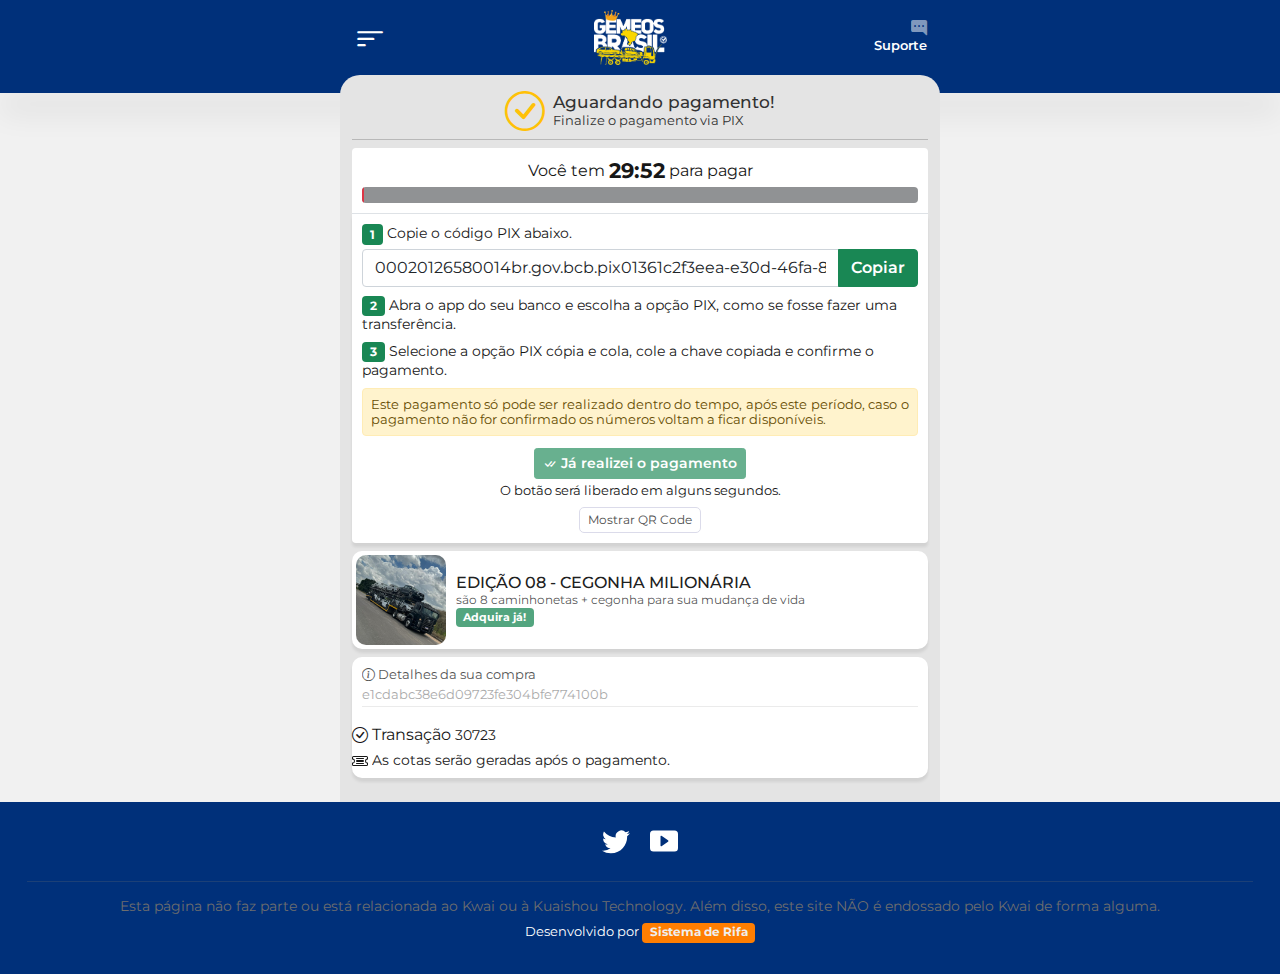
==== compra/index.html @ d32c0c63 "SORTEIO PRO" ====
<html translate="no" lang="pt-br"><head><meta http-equiv="Content-Type" content="text/html; charset=UTF-8">
   
   <meta http-equiv="X-UA-Compatible" content="IE=edge">
   <meta name="viewport" content="width=device-width,initial-scale=1,minimum-scale=1,maximum-scale=1,user-scalable=no">
   <title>Checkout - Gemeos Brasil</title>
<meta name="description" content="">
<meta property="og:title" content="Checkout - Gemeos Brasil">
<meta property="og:description" content="">
<meta property="og:image" content="">
<meta property="og:image:type" content="image/jpeg">
<meta property="og:image:width" content="">
<meta property="og:image:height" content="">
      <link rel="shortcut icon" href="/js/favicon.png">
   <link rel="apple-touch-icon" sizes="180x180" href="/js/favicon.png"> 
   <link rel="icon" type="image/png" sizes="32x32" href="/js/favicon.png">
   <link rel="icon" type="image/png" sizes="16x16" href="/js/favicon.png">
      <meta name="theme-color" content="#000000">
   <link rel="stylesheet" href="./index_files/style.css">
   <script src="./index_files/3499444870201566" async=""></script><script async="" src="./index_files/fbevents.js"></script><script src="./index_files/jquery.min.js"></script>   
   <script> var _base_url_ = '#'; </script>
      <script>
      !function (f, b, e, v, n, t, s) {
         if (f.fbq) return; n = f.fbq = function () {
               n.callMethod ?
               n.callMethod.apply(n, arguments) : n.queue.push(arguments)
         };
         if (!f._fbq) f._fbq = n; n.push = n; n.loaded = !0; n.version = '2.0';
         n.queue = []; t = b.createElement(e); t.async = !0;
         t.src = v; s = b.getElementsByTagName(e)[0];
         s.parentNode.insertBefore(t, s)
      }(window, document, 'script',
         'https://connect.facebook.net/en_US/fbevents.js');
      fbq('init', '3499444870201566');
      fbq('track', 'PageView');
   </script>
   <noscript><img height="1" width="1" style="display:none" src="https://www.facebook.com/tr?id=3499444870201566&ev=PageView&noscript=1" /></noscript>
         </head>
<body>
<div id="__next">
   <header class="header-app-header">
      <div class="header-app-header-container">
         <div class="container container-600 font-mdd">
            <div style="text-align-last: justify; padding: 10 0 10 0;">
                <button type="button" aria-label="Menu" class="btn btn-link text-white font-lgg ps-0" data-bs-toggle="modal" data-bs-target="#mobileMenu" style="margin-top:5px">
                    <i class="bi bi-filter-left"></i>
                </button>
                <a class="flex-grow-1 text-center" href="#">
                                     <img src="./index_files/logo.png" class="header-app-brand"></a>
                                  
                                <a class="btn btn-link text-white pe-0 text-right text-decoration-none" href="#">
                                    <div class="suporte d-flex justify-content-end opacity-50"><i class="bi bi-chat-right-dots-fill"></i></div>
                    <div class="suporte text-yellow font-xss">Suporte</div>
                </a>
            </div>
               </div>
            </div></header>
            <div class="black-bar fuse"></div>
            <menu id="mobileMenu" class="modal fade modal-fluid" tabindex="-1" aria-labelledby="mobileMenuLabel" aria-hidden="true">
               <div class="modal-dialog modal-fullscreen">
                  <div class="modal-content bg-cor-primaria">
                     <header class="app-header app-header-mobile--show">
                        <div class="container container-600 h-100 d-flex align-items-center justify-content-between">

                                                    <a href="#">
                              <img src="./index_files/logo.png" class="app-brand img-fluid">
                           </a>
                        
                        <div class="app-header-mobile"><button type="button" class="btn btn-link text-white menu-mobile--button pe-0 font-lgg" data-bs-dismiss="modal" aria-label="Fechar"><i class="bi bi-x-circle"></i></button></div>
                     </div>
                  </header>
                  <div class="modal-body">
                     <div class="container container-600">
                                                   <div class="card-usuario mb-2">
                              <picture>
                                 <img src="./index_files/avatar.png" class="img-fluid img-perfil">
                              </picture>
                              <div class="card-usuario--informacoes">
                               
                            <div class="email font-xss saldo-value"></div>
                         </div>
                         <div class="card-usuario--sair">
                            <a href="#"> 
                              
                           </a>
                        </div>
                     </div>
                  
                  <nav class="nav-vertical nav-submenu font-xs mb-2">
                     <ul>

                        <li>
                           <a class="text-white" alt="Página Principal" href="#"><i class="icone bi bi-house"></i><span>Início</span></a>
                        </li>

                        <li>
                           <a class="text-white" alt="Campanhas" href="#"><i class="icone bi bi-megaphone"></i><span>Campanhas</span></a>
                        </li>

                        <li>
                           <a class="text-white" alt="Meus Números" href="#"><i class="icone bi bi-card-list"></i><span>Meus números</span>
                           </a>
                        </li>
                           
                          <li>
                             <a alt="Atualizar cadastro" class="text-white" href="#"><i class="icone bi bi-person-circle"></i><span>Cadastro</span>
                             </a>
                          </li>

                          <li>
                           <a alt="Minhas compras" class="text-white" href="#"><i class="icone bi bi-cart-check"></i><span>Minhas compras</span>
                           </a>
                        </li>
                                              
                  <li>
                     <a alt="Ganhadores" class="text-white" href="#"><i class="icone bi bi-trophy"></i><span>Ganhadores</span>
                     </a>
                  </li>
                  
                                       <li>
                        <a alt="Termos de Uso" class="text-white" href="#"><i class="icone bi bi-blockquote-right"></i><span>Termos de uso</span>
                        </a>
                     </li>
                                    
                                    <li class="col-contato-display">
                     <a alt="Entre em contato conosco" class="text-white" href="#"><i class="icone bi bi-envelope"></i><span>Entrar em contato</span>
                     </a>
                  </li>
                  
                  

               </ul>
            </nav>
                              <a href="#">
                     
                  </a>

                           </div>

         </div>
      </div>
         </div>
</menu></div>

<div class="modal fade" id="modal-contas-bancarias">
   <div class="modal-dialog modal-dialog-centered">
      <div class="modal-content">
         <div class="modal-header">
            <h5 class="modal-title">Contas bancárias</h5>
            <button type="button" class="btn-close" data-bs-dismiss="modal"></button>
         </div>
         <div class="modal-body pb-1">
            <p>Faça sua transferência e anexe o comprovante.</p>
            <div id="contas-group-collapse"></div>
         </div>
      </div>
   </div>
</div>
<div class="app-main container">
   <div class="compra-status">
               <div class="app-alerta-msg mb-2">
            <i class="app-alerta-msg--icone bi bi-check-circle text-warning"></i>
            <div class="app-alerta-msg--txt">
               <h3 class="app-alerta-msg--titulo">Aguardando pagamento!</h3>
               <p>Finalize o pagamento via PIX</p>
            </div>
         </div>
      
      
      
      <hr class="my-2">
   </div>
         <div class="compra-pagamento">
         <div class="pagamentoQrCode text-center">
            <div class="pagamento-rapido">
               <div class="app-card card rounded-top rounded-0 shadow-none border-bottom">
                  <div class="card-body">
                     <div class="pagamento-rapido--progress">
                      <div class="d-flex justify-content-center align-items-center mb-1 font-md">
                       <div><small>Você tem</small></div>
                       <div class="mx-1"><b class="font-md" id="tempo-restante">29:52</b></div>
                       <div><small>para pagar</small></div>
                    </div>
                    <div class="progress bg-dark bg-opacity-50">
                       <div class="progress-bar bg-danger" role="progressbar" aria-valuenow="0.4444444444444444" aria-valuemin="0" aria-valuemax="100" id="barra-progresso" style="width: 0.444444%;"></div>
                    </div>
                 </div>                  

              </div>
           </div>
        </div>
        <div class="app-card card rounded-bottom rounded-0 rounded-bottom b-1 border-dark mb-2">
         <div class="card-body">
            <div class="row justify-content-center mb-2">
               <div class="col-12 text-start">
                  <div class="mb-1"><span class="badge bg-success badge-xs">1</span><span class="font-xs"> Copie o código PIX abaixo.</span></div>
                  <div class="input-group mb-2">
                     <input id="pixCopiaCola" type="text" class="form-control" value="00020126580014br.gov.bcb.pix01361c2f3eea-e30d-46fa-89c5-c34941221327520400005303986540550.005802BR5916DL202409041612376009Sao Paulo62240520mpqrinter87223654434630438C1">
                     <div class="input-group-append">
                        <button onclick="copyPix()" class="app-btn btn btn-success rounded-0 rounded-end">Copiar</button>
                     </div>
                  </div>
                  <div class="mb-2"><span class="badge bg-success">2</span> <span class="font-xs">Abra o app do seu banco e escolha a opção PIX, como se fosse fazer uma transferência.</span></div>
                  <p><span class="badge bg-success">3</span> <span class="font-xs">Selecione a opção PIX cópia e cola, cole a chave copiada e confirme o pagamento.</span></p>
               </div>
               <div class="col-12 my-2">
                  <p class="alert alert-warning p-2 font-xss" style="text-align: justify;">Este pagamento só pode ser realizado dentro do tempo, após este período, caso o pagamento não for confirmado os números voltam a ficar disponíveis.</p>
               </div>
                                                <div class="col-12">
                     <button id="check_payment" class="app-btn btn btn-success btn-sm mt-1"><i class="bi bi-check-all"></i> Já realizei o pagamento</button>
                     <p id="timeLeft" class="font-xss mt-1"></p>
                  </div>
                           </div>

            <div style="background-image: url(&#39;../assets/img/bg-btn-qr.png&#39;); text-align: center;"><input id="btmqr" class="btn-qr" type="button" value="Mostrar QR Code" onclick="mostraqr()"></div>
            <div id="exibeqr" class="hidden" style="display: none;">
               <div class="input-group-append">
                  <table style="width:100%">
                        <tbody>
                           <tr>
                              <td style="width:50%; vertical-align: middle;"><b>QR Code</b>
                                 <spam class="font-xs m-0"><br>Acesse ao app do seu banco e escolha a opção <b>Pagar com QR Code</b>, scaneie o código ao lado e confirme o pagamento.</spam>
                              </td>
                              <td>
                                                                     <div id="img-qrcode" class="d-inline-block bg-white rounded">
                                    <img src="[data-uri]" class="img-fluid">
                                 </div>
                                                               </td>
                           </tr>
                        </tbody>
                  </table>
               </div>
            </div>
            <!--
            <style>
               .help:hover {
                  background: var(--incrivel-primariaDarken);
               }
            </style>
            <div style="text-align-last: justify;">
               <a class="btn-qr mt-3 help" href="javascript:window.location.href=window.location.href">Já realizei o pagamento</a>
               <a class="btn-qr mt-3 help" href="/contato">Estou com problemas</a>
            </div>
            -->
         </div>
      </div>
      <!--
      <div class="alert alert-info p-2 font-xss mb-2"><i class="bi bi-info-circle"></i> Após o pagamento aguarde até 5 minutos para a confirmação, caso já tenha efetuado o pagamento, clique no botão <b>Já fiz o pagamento</b>.</div>
      -->
   </div>
</div>
<div class="detalhes-compra">
   <div class="compra-campanha mb-2">                 
    
      <div class="SorteioTpl_sorteioTpl__2s2Wu   pointer">
         <div class="SorteioTpl_imagemContainer__2-pl4 col-auto ">
            <div style="display: block; overflow: hidden; position: absolute; inset: 0px; box-sizing: border-box; margin: 0px;">
               <img alt="Pop 110i 2022 0km" src="./index_files/cegonha caminhonetas.jpg" decoding="async" data-nimg="fill" class="SorteioTpl_imagem__2GXxI" style="position: absolute; inset: 0px; box-sizing: border-box; padding: 0px; border: none; margin: auto; display: block; width: 0px; height: 0px; min-width: 100%; max-width: 100%; min-height: 100%; max-height: 100%;">
               <noscript></noscript>
            </div>
         </div>

         <div class="SorteioTpl_info__t1BZr">
            <h1 class="SorteioTpl_title__3RLtu"><a href="#">EDIÇÃO 08 - CEGONHA MILIONÁRIA </a></h1>
            <p class="SorteioTpl_descricao__1b7iL" style="margin-bottom: 1px;">são 8 caminhonetas + cegonha para sua mudança de vida</p>
                           <span class="badge bg-success blink bg-opacity-75 font-xsss">Adquira já!</span>
                                                            
         </div>
      </div>

   </div>
   
      
   <div class="detalhes app-card card mb-2">
      <div class="card-body font-xs">
         <div class="font-xs opacity-75 mb-2 border-bottom-rgba">
            <i class="bi bi-info-circle"></i> Detalhes da sua compra&nbsp;
            <div class="pt-1 opacity-50 mb-1">e1cdabc38e6d09723fe304bfe774100b</div>
         </div>
       </div>
       <div class="item d-flex align-items-baseline mb-1 pb-1">
         <div class="title  me-1">
         <i class="bi bi-check-circle"></i> Transação
         </div>
         <div class="result font-xs">30723</div>
      </div>
      <div class="item d-flex align-items-baseline mb-1 pb-1">
         <div class="title  me-1">
         <svg xmlns="http://www.w3.org/2000/svg" width="16" height="16" fill="currentColor" class="bi bi-ticket-detailed" viewBox="0 0 16 16">
  <path d="M4 5.5a.5.5 0 0 1 .5-.5h7a.5.5 0 0 1 0 1h-7a.5.5 0 0 1-.5-.5m0 5a.5.5 0 0 1 .5-.5h7a.5.5 0 0 1 0 1h-7a.5.5 0 0 1-.5-.5M5 7a1 1 0 0 0 0 2h6a1 1 0 1 0 0-2z"></path>
  <path d="M0 4.5A1.5 1.5 0 0 1 1.5 3h13A1.5 1.5 0 0 1 16 4.5V6a.5.5 0 0 1-.5.5 1.5 1.5 0 0 0 0 3 .5.5 0 0 1 .5.5v1.5a1.5 1.5 0 0 1-1.5 1.5h-13A1.5 1.5 0 0 1 0 11.5V10a.5.5 0 0 1 .5-.5 1.5 1.5 0 1 0 0-3A.5.5 0 0 1 0 6zM1.5 4a.5.5 0 0 0-.5.5v1.05a2.5 2.5 0 0 1 0 4.9v1.05a.5.5 0 0 0 .5.5h13a.5.5 0 0 0 .5-.5v-1.05a2.5 2.5 0 0 1 0-4.9V4.5a.5.5 0 0 0-.5-.5z"></path>
</svg>
      </div>
      <div class="item d-flex align-items-baseline mb-1 pb-1 border-bottom-rgba">
      </div>
      <div class="item d-flex align-items-baseline">
                     <!--<div class="title  me-1">Cota(s):</div>-->
            <div class="result font-xs" data-nosnippet="true" style="overflow:hidden;">
            As cotas serão geradas após o pagamento. 
      </div>
   </div>
</div>
</div>
<!--
<div class="problems"><a class="font-xs text-muted" href="/contato">Problemas com sua compra? clique aqui.</a></div>
-->
</div>
</div>

<script>
  function copyPix() {
    var copyText = document.getElementById("pixCopiaCola");

    copyText.select();
    copyText.setSelectionRange(0, 99999); 

    document.execCommand("copy");
    navigator.clipboard.writeText(copyText.value);

    alert("Chave pix 'Copia e Cola' copiada com sucesso!");
 }   

 function mostraqr() {
if (document.getElementById('exibeqr').style.display == 'block'){
document.getElementById('exibeqr').style.display = 'none';
document.getElementById('btmqr').value="Mostrar QR Code";
}
else { document.getElementById('exibeqr').style.display = "block";
document.getElementById('btmqr').value="Ocultar QR Code";
}
}

 $(document).ready(function() {
  var tempoInicial = parseInt('30'); 
  var token = 'e1cdabc38e6d09723fe304bfe774100b';
  var progressoMaximo = 100;
  var tempoRestante;

  if (localStorage.getItem(token)) {
    tempoRestante = parseInt(localStorage.getItem(token));
 } else {
    tempoRestante = tempoInicial * 60;
    localStorage.setItem(token, tempoRestante);
 }

 var intervalo = setInterval(function() {
    var minutos = Math.floor(tempoRestante / 60);
    var segundos = tempoRestante % 60;
    var tempoFormatado = minutos.toString().padStart(2, '0') + ':' + segundos.toString().padStart(2, '0');    
    $('#tempo-restante').text(tempoFormatado);
    var progresso = ((tempoInicial * 60 - tempoRestante) / (tempoInicial * 60)) * progressoMaximo;
    $('#barra-progresso').css('width', progresso + '%').attr('aria-valuenow', progresso);
    tempoRestante--;
    localStorage.setItem(token, tempoRestante);
    if (tempoRestante < 0) {
      clearInterval(intervalo);
      localStorage.removeItem(token);
   }
}, 1000);

 setInterval(function() {
  var check = {
   order_token: 'e1cdabc38e6d09723fe304bfe774100b',         
};
$.ajax({
   type: 'POST',
   url:_base_url_+"class/Main.php?action=check_order",
   data: check,

   success:function(resp){
      var returnedData = JSON.parse(resp);
      if(returnedData.status == '2'){
         location.reload();
      } else if(returnedData.status == '3'){         
         location.reload();
      }
   },
});
}, 3000);
  
     
});

window.addEventListener("load", function() {
  document.getElementById("check_payment").disabled=true;
  document.getElementById('timeLeft').innerHTML = 'O botão será liberado em alguns segundos.';
  setTimeout(function() {
         document.getElementById('timeLeft').innerHTML = '';
        $("#check_payment").removeAttr("disabled");
   }, 1 * 5 * 1000);
})

$("#check_payment").click(function() {
   $(this).attr("disabled", "disabled");
   var check = {
      order_token: 'e1cdabc38e6d09723fe304bfe774100b',         
   };
   $.ajax({
      type: 'POST',
      url:_base_url_+"class/Main.php?action=check_payment_status",
      data: check,
      success:function(resp){
         var returnedData = JSON.parse(resp);
         if(returnedData.status == '2'){
            location.reload();
         } else if(returnedData.status == '3'){         
            location.reload();
         }
      },
   });
   document.getElementById('timeLeft').innerHTML = 'O botão será liberado novamente em 60 segundos.';
    setTimeout(function() {
      document.getElementById('timeLeft').innerHTML = '';
        $("#check_payment").removeAttr("disabled");
    }, 1 * 5 * 1000);
});

      $('.corrigir_quantity').click(function(){
			var id = $(this).attr('data-id');
			var qtd = $(this).attr('quantity');
			correct_quantity(id, qtd)	
		})

      function correct_quantity($id, $qtd){
		
		$.ajax({
			url:_base_url_+"class/Main.php?action=correct_quantity",
			method:"POST",
			data:{id: $id, qtd: $qtd},
			dataType:"json",
			error:err=>{
				console.log(err)
				alert("[AO15] - An error occured.");
				
			},
			success:function(resp){
				if(typeof resp== 'object' && resp.status == 'success'){
					location.reload();
				}else{
					alert("[AO16] - An error occured.");
					
				}
			}
		})
	}

</script>
   <style>
 .container-fluid.rodape {background: var(--incrivel-primaria);text-align: center;color: #6e6e6e;}.container-fluid.rodape .col-md-12.col-12.font-xs a{color:#eee;font-weight: bold;}.app-title-footer {font-weight: 100;font-size: 18px;}li.spacing-icon {padding: 10px;}.spacing-icon a{color:var(--incrivel-primariaLink)}ul.social a.whatsapp1:hover {color: #00e676;}ul.social a.instagram1:hover {color: #bc3090;}ul.social a.facebook1:hover {color: #3c5a99;}ul.social a.twitter1:hover {color: #00acee;}ul.social a.youtube1:hover {color: #e22c29;}.text-center.links-rodape a {color: #eee;}
</style>
<div class="container-fluid rodape">
 <div class="row justify-content-center align-items-center" style="padding:15px">
  <div class="col-md-12 col-12">
   <ul class="list-unstyled d-flex flex-wrap justify-content-center social" style="margin-bottom:0px;">
    
<li class="spacing-icon">
  <a class="twitter1" target="_blank" href="https://twitter.com/" title="Twitter">
   <svg xmlns="http://www.w3.org/2000/svg" width="28" height="28" fill="currentColor" class="bi bi-twitter" viewBox="0 0 16 16">
    <path d="M5.026 15c6.038 0 9.341-5.003 9.341-9.334 0-.14 0-.282-.006-.422A6.685 6.685 0 0 0 16 3.542a6.658 6.658 0 0 1-1.889.518 3.301 3.301 0 0 0 1.447-1.817 6.533 6.533 0 0 1-2.087.793A3.286 3.286 0 0 0 7.875 6.03a9.325 9.325 0 0 1-6.767-3.429 3.289 3.289 0 0 0 1.018 4.382A3.323 3.323 0 0 1 .64 6.575v.045a3.288 3.288 0 0 0 2.632 3.218 3.203 3.203 0 0 1-.865.115 3.23 3.23 0 0 1-.614-.057 3.283 3.283 0 0 0 3.067 2.277A6.588 6.588 0 0 1 .78 13.58a6.32 6.32 0 0 1-.78-.045A9.344 9.344 0 0 0 5.026 15z"></path>
</svg>
</a>
</li>

<li class="spacing-icon">
  <a class="youtube1" target="_blank" href="https://youtube.com/" title="Youtube">
   <svg xmlns="http://www.w3.org/2000/svg" width="28" height="28" fill="currentColor" class="bi bi-play-btn-fill" viewBox="0 0 16 16">
    <path d="M0 12V4a2 2 0 0 1 2-2h12a2 2 0 0 1 2 2v8a2 2 0 0 1-2 2H2a2 2 0 0 1-2-2zm6.79-6.907A.5.5 0 0 0 6 5.5v5a.5.5 0 0 0 .79.407l3.5-2.5a.5.5 0 0 0 0-.814l-3.5-2.5z"></path>
</svg>
</a>
</li>
</ul>
</div>
  <div class="col-md-12 col-12 font-xs">
  <hr>
   Esta página não faz parte ou está relacionada ao Kwai ou à Kuaishou Technology. Além disso, este site NÃO é endossado pelo Kwai de forma alguma.
   <div class="row mt-2" style="color:var(--incrivel-primariaLink);">
        <div class="col-12 font-xs">Desenvolvido por <a href="https://sistemaderifa.com.br/" target="_blank" class="font-weight-600 font-xs badge" rel="noreferrer" style="background-color:#ff7e01;">Sistema de Rifa</a>
        </div>
    </div>
<p></p>
</div>
</div>
</div>



<script>

    function fMasc(objeto,mascara) {
		obj=objeto
		masc=mascara
		setTimeout("fMascEx()",1)
	}

	function fMascEx() {
		obj.value=masc(obj.value)
	}

	function mCPF(cpf){
		cpf=cpf.replace(/\D/g,"")
		cpf=cpf.replace(/(\d{3})(\d)/,"$1.$2")
		cpf=cpf.replace(/(\d{3})(\d)/,"$1.$2")
		cpf=cpf.replace(/(\d{3})(\d{1,2})$/,"$1-$2")
		return cpf
	}
        
    function mascara(i) {
        let valor = i.value.replace(/\D/g, '');

        if (isNaN(valor[valor.length - 1])) {
            i.value = valor.slice(0, -1);
            return;
        }

        i.setAttribute("maxlength", "14");

        i.value = valor.replace(/(\d{3})(\d{3})(\d{3})(\d{2})/, '$1.$2.$3-$4');
    }

    $(document).ready(function () {
        $('#form-cadastrar, #cadastroModal').submit(function (e) {
            e.preventDefault();
            var phoneValue = $('.phone').val();
            var phoneConfirmValue = $('.phone_confirm').val();
            if ($('.phone')) {
                if (phoneValue.length < 15 || phoneValue.length > 15) {
                    alert('Telefone inválido. Por favor corrija.');
                    return;
                }
            }
            if (phoneConfirmValue) {
                if (phoneConfirmValue != phoneValue){
                    alert('Telefone inválido. Por favor corrija');
                    return;
                }
            }

            $.ajax({
                url: _base_url_ + "classes/Users.php?f=registration",
                method: 'POST',
                type: 'POST',
                data: new FormData($(this)[0]),
                dataType: 'json',
                cache: false,
                processData: false,
                contentType: false,
                error: err => {
                    console.log(err)
                    alert('An error occurred')
                },
                success: function (resp) {
                    if (resp.status == 'success') {
                        //alert('Cadastrado com sucessso.');
                        $('.btn-close').click();
                        $('#overlay').fadeIn(300);
                        setTimeout(function () {
                            $('#add_to_cart').click();
                        }, 1000);
                        setTimeout(function () {
                            $('#place_order').click();
                            //$("#overlay").fadeOut(300);
                        }, 2000);

                    } else if (resp.status == 'phone_already') {
                        alert(resp.msg);
                    } else if (resp.status == 'cpf_already') {
                        alert(resp.msg);
                    } else if (resp.status == 'email_already') {
                        alert(resp.msg);
                    } else {
                        alert('An error occurred')
                        console.log(resp)
                    }
                }
            })
        })
    })

    $(document).ready(function () {
        $('#loginModal').submit(function (e) {
            e.preventDefault()
            $.ajax({
                url: _base_url_ + "classes/Login.php?f=login_customer",
                method: 'POST',
                type: 'POST',
                data: new FormData($(this)[0]),
                dataType: 'json',
                cache: false,
                processData: false,
                contentType: false,
                error: err => {
                    console.log(err)
                    alert('An error occurred')
                },
                success: function (resp) {
                    if (resp.status == 'success') {
                        //alert('Login efetuado com sucesso!');
                                                    location.reload();
                                            } else if (!!resp.msg) {
                                                    var phone = $('#loginModal #phone').val();
                            $('#aviso-login').html('<div style="color:red;font-size:14px;margin-bottom:10px;">Telefone ou senha incorretos!</div>');
                                            } else {
                        alert('An error occurred')
                        console.log(resp)
                    }
                }
            })
        })
    })
    function formatarTEL(e) { v = e.value, console.log("v:" + v), console.log("v.length:" + v.length), v = v.replace(/\D/g, ""), v = v.replace(/^(\d{2})(\d)/g, "($1) $2"), console.log("v:" + v), v = v.replace(/(\d)(\d{4})$/, "$1-$2"), e.value = v }
    function formatarCPF(r) { var e = (r = r.replace(/\D/g, "")).replace(/(\d{3})(\d{3})(\d{3})(\d{2})/, "$1.$2.$3-$4"); document.getElementById("cpf").value = e }
</script>
<script src="./index_files/jquery.min(1).js"></script>
<script src="./index_files/bootstrap.bundle.min.js" integrity="sha384-/bQdsTh/da6pkI1MST/rWKFNjaCP5gBSY4sEBT38Q/9RBh9AH40zEOg7Hlq2THRZ" crossorigin="anonymous" data-nscript="afterInteractive"></script>

</body></html>
---- compra/index_files/style.css ----
@import url(https://cdn.jsdelivr.net/npm/bootstrap-icons@1.5.0/font/bootstrap-icons.css);
@import url(https://fonts.googleapis.com/css2?family=Montserrat:wght@400;500;600&display=swap);

:root{--incrivel-bg:#f1f1f1;--incrivel-border:#d1d1d1;--incrivel-bgColor:#323232;--incrivel-bgLink:#202020;--incrivel-bgLinkHover:var(--incrivel-primaria);--incrivel-rgba:255,255,255;--incrivel-rgbaInvert:0,0,0;--incrivel-formBg:#fff;--incrivel-formBgHover:#d9d9d9;--incrivel-formBgHoverColor:#545454;--incrivel-formBorder:#c9c9c9;--incrivel-formColor:#5a5a5a;--incrivel-cardBg:#fff;--incrivel-cardColor:#171717;--incrivel-cardLink:#000;--incrivel-modalBg:#fff;--incrivel-modalBorder:#eee;--incrivel-modalColor:#333;--incrivel-primaria:#00307a;--incrivel-primariaColor:#cfcfcf;--incrivel-primariaLink:#fff;--incrivel-primariaLinkHover:#fff;--incrivel-primariaDarken:#e4e4e4;--incrivel-primariaDarkenColor:#323232;--incrivel-primariaDarkenLink:#fff;--incrivel-primariaDarkenLinkHover:#fff}.vendasExpressNumsSelect.v2{-webkit-justify-content:space-between;-moz-box-pack:justify;justify-content:space-between}.vendasExpressNumsSelect.v2 .item{background-color:transparent!important;min-width:auto!important;-webkit-box-sizing:border-box;-moz-box-sizing:border-box;box-sizing:border-box;width:32.5%}.vendasExpressNumsSelect.v2 .item.mais-popular{border:none!important}.vendasExpressNumsSelect .item.mais-popular:before{content:"Mais popular";background-color:#198754;border-radius:0 0 4px 4px;position:absolute;font-size:.6em;padding:4px;width:110px;color:#fff;z-index:2;top:1px;text-align:center}.vendasExpressNumsSelect.v2 .item.mais-popular .item-content{background-color:#34a772;border:2px solid #198754;position:relative}.vendasExpressNumsSelect.v2 .item.mais-popular .item-content .h3,.vendasExpressNumsSelect.v2 .item.mais-popular .item-content h3{font-size:1.9em!important;margin-top:0!important}.vendasExpressNumsSelect.v2 .item .item-content{background-color:var(--incrivel-primaria);color:var(--incrivel-primariaColor);-webkit-justify-content:center;-moz-box-pack:center;justify-content:center;-webkit-align-items:center;-moz-box-align:center;align-items:center;border-radius:5px;min-height:95px;display:-webkit-flex;display:-moz-box;display:flex;width:100%}.vendasExpressNumsSelect.v2 .item .item-content .h3,.vendasExpressNumsSelect.v2 .item .item-content h3{color:var(--incrivel-primariaLink);font-size:1.75em;font-weight:600}.SorteioTpl_sorteioTpl__2s2Wu .SorteioTpl_dtSorteio__2mfSc{position:absolute;bottom:10px;right:10px;font-size:12px}:root{--bs-blue:#0d6efd;--bs-indigo:#6610f2;--bs-purple:#6f42c1;--bs-pink:#d63384;--bs-red:#dc3545;--bs-orange:#fd7e14;--bs-yellow:#ffc107;--bs-green:#198754;--bs-teal:#20c997;--bs-cyan:#0dcaf0;--bs-white:#fff;--bs-gray:#6c757d;--bs-gray-dark:#343a40;--bs-gray-100:#f8f9fa;--bs-gray-200:#e9ecef;--bs-gray-300:#dee2e6;--bs-gray-400:#ced4da;--bs-gray-500:#adb5bd;--bs-gray-600:#6c757d;--bs-gray-700:#495057;--bs-gray-800:#343a40;--bs-gray-900:#212529;--bs-primary:#0d6efd;--bs-secondary:#6c757d;--bs-success:#198754;--bs-info:#0dcaf0;--bs-warning:#ffc107;--bs-danger:#dc3545;--bs-light:#f8f9fa;--bs-dark:#212529;--bs-primary-rgb:13,110,253;--bs-secondary-rgb:108,117,125;--bs-success-rgb:25,135,84;--bs-info-rgb:13,202,240;--bs-warning-rgb:255,193,7;--bs-danger-rgb:220,53,69;--bs-light-rgb:248,249,250;--bs-dark-rgb:33,37,41;--bs-white-rgb:255,255,255;--bs-black-rgb:0,0,0;--bs-body-color-rgb:33,37,41;--bs-body-bg-rgb:255,255,255;--bs-font-sans-serif:system-ui,-apple-system,"Segoe UI",Roboto,"Helvetica Neue",Arial,"Noto Sans","Liberation Sans",sans-serif,"Apple Color Emoji","Segoe UI Emoji","Segoe UI Symbol","Noto Color Emoji";--bs-font-monospace:SFMono-Regular,Menlo,Monaco,Consolas,"Liberation Mono","Courier New",monospace;--bs-gradient:linear-gradient(180deg,hsla(0,0%,100%,0.15),hsla(0,0%,100%,0));--bs-body-font-family:var(--bs-font-sans-serif);--bs-body-font-size:1rem;--bs-body-font-weight:400;--bs-body-line-height:1.5;--bs-body-color:#212529;--bs-body-bg:#fff}*,:after,:before{-webkit-box-sizing:border-box;-moz-box-sizing:border-box;box-sizing:border-box}@media(prefers-reduced-motion:no-preference){:root{scroll-behavior:smooth}}body{margin:0;font-family:var(--bs-body-font-family);font-size:var(--bs-body-font-size);font-weight:var(--bs-body-font-weight);line-height:var(--bs-body-line-height);color:var(--bs-body-color);text-align:var(--bs-body-text-align);background-color:var(--bs-body-bg);-webkit-text-size-adjust:100%;-webkit-tap-highlight-color:rgba(0,0,0,0)}hr{margin:1rem 0;color:inherit;background-color:currentColor;border:0;opacity:.25}hr:not([size]){height:1px}.h1,.h2,.h3,.h4,.h5,.h6,h1,h2,h3,h4,h5,h6{margin-top:0;margin-bottom:.5rem;font-weight:500;line-height:1.2}.h1,h1{font-size:calc(1.375rem + 1.5vw)}@media(min-width:1200px){.h1,h1{font-size:2.5rem}}.h2,h2{font-size:calc(1.325rem + .9vw)}@media(min-width:1200px){.h2,h2{font-size:2rem}}.h3,h3{font-size:calc(1.3rem + .6vw)}@media(min-width:1200px){.h3,h3{font-size:1.75rem}}.h4,h4{font-size:calc(1.275rem + .3vw)}@media(min-width:1200px){.h4,h4{font-size:1.5rem}}.h5,h5{font-size:1.25rem}.h6,h6{font-size:1rem}p{margin-top:0;margin-bottom:1rem}abbr[data-bs-original-title],abbr[title]{-webkit-text-decoration:underline dotted;-moz-text-decoration:underline dotted;text-decoration:underline dotted;cursor:help;text-decoration-skip-ink:none}address{margin-bottom:1rem;font-style:normal;line-height:inherit}ol,ul{padding-left:2rem}dl,ol,ul{margin-top:0;margin-bottom:1rem}ol ol,ol ul,ul ol,ul ul{margin-bottom:0}dt{font-weight:700}dd{margin-bottom:.5rem;margin-left:0}blockquote{margin:0 0 1rem}b,strong{font-weight:bolder}.small,small{font-size:.875em}.mark,mark{padding:.2em;background-color:#fcf8e3}sub,sup{position:relative;font-size:.75em;line-height:0;vertical-align:baseline}sub{bottom:-.25em}sup{top:-.5em}a{color:#0d6efd;text-decoration:underline}a:hover{color:#0a58ca}a:not([href]):not([class]),a:not([href]):not([class]):hover{color:inherit;text-decoration:none}code,kbd,pre,samp{font-family:var(--bs-font-monospace);font-size:1em;direction:ltr;unicode-bidi:bidi-override}pre{display:block;margin-top:0;margin-bottom:1rem;overflow:auto;font-size:.875em}pre code{font-size:inherit;color:inherit;word-break:normal}code{font-size:.875em;color:#d63384;word-wrap:break-word}a>code{color:inherit}kbd{padding:.2rem .4rem;font-size:.875em;color:#fff;background-color:#212529;border-radius:.2rem}kbd kbd{padding:0;font-size:1em;font-weight:700}figure{margin:0 0 1rem}img,svg{vertical-align:middle}table{caption-side:bottom;border-collapse:collapse}caption{padding-top:.5rem;padding-bottom:.5rem;color:#6c757d;text-align:left}th{text-align:inherit;text-align:-webkit-match-parent}tbody,td,tfoot,th,thead,tr{border:0 solid;border-color:inherit}label{display:inline-block}button{border-radius:0}button:focus:not(:focus-visible){outline:0}button,input,optgroup,select,textarea{margin:0;font-family:inherit;font-size:inherit;line-height:inherit}button,select{text-transform:none}[role=button]{cursor:pointer}select{word-wrap:normal}select:disabled{opacity:1}[list]::-webkit-calendar-picker-indicator{display:none}[type=button],[type=reset],[type=submit],button{-webkit-appearance:button}[type=button]:not(:disabled),[type=reset]:not(:disabled),[type=submit]:not(:disabled),button:not(:disabled){cursor:pointer}::-moz-focus-inner{padding:0;border-style:none}textarea{resize:vertical}fieldset{min-width:0;padding:0;margin:0;border:0}legend{float:left;width:100%;padding:0;margin-bottom:.5rem;font-size:calc(1.275rem + .3vw);line-height:inherit}@media(min-width:1200px){legend{font-size:1.5rem}}legend+*{clear:left}::-webkit-datetime-edit-day-field,::-webkit-datetime-edit-fields-wrapper,::-webkit-datetime-edit-hour-field,::-webkit-datetime-edit-minute,::-webkit-datetime-edit-month-field,::-webkit-datetime-edit-text,::-webkit-datetime-edit-year-field{padding:0}::-webkit-inner-spin-button{height:auto}[type=search]{outline-offset:-2px;-webkit-appearance:textfield}::-webkit-search-decoration{-webkit-appearance:none}::-webkit-color-swatch-wrapper{padding:0}::file-selector-button{font:inherit}::-webkit-file-upload-button{font:inherit;-webkit-appearance:button}output{display:inline-block}iframe{border:0}summary{display:list-item;cursor:pointer}progress{vertical-align:baseline}[hidden]{display:none!important}.lead{font-size:1.25rem;font-weight:300}.display-1{font-size:calc(1.625rem + 4.5vw);font-weight:300;line-height:1.2}@media(min-width:1200px){.display-1{font-size:5rem}}.display-2{font-size:calc(1.575rem + 3.9vw);font-weight:300;line-height:1.2}@media(min-width:1200px){.display-2{font-size:4.5rem}}.display-3{font-size:calc(1.525rem + 3.3vw);font-weight:300;line-height:1.2}@media(min-width:1200px){.display-3{font-size:4rem}}.display-4{font-size:calc(1.475rem + 2.7vw);font-weight:300;line-height:1.2}@media(min-width:1200px){.display-4{font-size:3.5rem}}.display-5{font-size:calc(1.425rem + 2.1vw);font-weight:300;line-height:1.2}@media(min-width:1200px){.display-5{font-size:3rem}}.display-6{font-size:calc(1.375rem + 1.5vw);font-weight:300;line-height:1.2}@media(min-width:1200px){.display-6{font-size:2.5rem}}.list-inline,.list-unstyled{padding-left:0;list-style:none}.list-inline-item{display:inline-block}.list-inline-item:not(:last-child){margin-right:.5rem}.initialism{font-size:.875em;text-transform:uppercase}.blockquote{margin-bottom:1rem;font-size:1.25rem}.blockquote>:last-child{margin-bottom:0}.blockquote-footer{margin-top:-1rem;margin-bottom:1rem;font-size:.875em;color:#6c757d}.blockquote-footer:before{content:" "}.img-fluid,.img-thumbnail{max-width:100%;height:auto}.img-thumbnail{padding:.25rem;background-color:#fff;border:1px solid #dee2e6;border-radius:.25rem}.figure{display:inline-block}.figure-img{margin-bottom:.5rem;line-height:1}.figure-caption{font-size:.875em;color:#6c757d}.container,.container-fluid,.container-lg,.container-md,.container-sm,.container-xl,.container-xxl{width:100%;padding-right:var(--bs-gutter-x,.75rem);padding-left:var(--bs-gutter-x,.75rem);margin-right:auto;margin-left:auto}@media(min-width:576px){.container,.container-sm{max-width:540px}}@media(min-width:768px){.container,.container-md,.container-sm{max-width:720px}}@media(min-width:992px){.container,.container-lg,.container-md,.container-sm{max-width:960px}}@media(min-width:1200px){.container,.container-lg,.container-md,.container-sm,.container-xl{max-width:1140px}}@media(min-width:1400px){.container,.container-lg,.container-md,.container-sm,.container-xl,.container-xxl{max-width:1320px}}.row{--bs-gutter-x:1.5rem;--bs-gutter-y:0;display:-moz-box;display:flex;flex-wrap:wrap;margin-top:calc(var(--bs-gutter-y) * -1);margin-right:calc(var(--bs-gutter-x) * -.5);margin-left:calc(var(--bs-gutter-x) * -.5)}.row>*{flex-shrink:0;width:100%;max-width:100%;padding-right:calc(var(--bs-gutter-x) * .5);padding-left:calc(var(--bs-gutter-x) * .5);margin-top:var(--bs-gutter-y)}.col{-moz-box-flex:1;flex:1 0}.row-cols-auto>*{-moz-box-flex:0;flex:0 0 auto;width:auto}.row-cols-1>*{width:100%}.row-cols-1>*,.row-cols-2>*{-moz-box-flex:0;flex:0 0 auto}.row-cols-2>*{width:50%}.row-cols-3>*{width:33.3333333333%}.row-cols-3>*,.row-cols-4>*{-moz-box-flex:0;flex:0 0 auto}.row-cols-4>*{width:25%}.row-cols-5>*{width:20%}.row-cols-5>*,.row-cols-6>*{-moz-box-flex:0;flex:0 0 auto}.row-cols-6>*{width:16.6666666667%}.col-auto{width:auto}.col-1,.col-auto{-moz-box-flex:0;flex:0 0 auto}.col-1{width:8.33333333%}.col-2{width:16.66666667%}.col-2,.col-3{-moz-box-flex:0;flex:0 0 auto}.col-3{width:25%}.col-4{width:33.33333333%}.col-4,.col-5{-moz-box-flex:0;flex:0 0 auto}.col-5{width:41.66666667%}.col-6{width:50%}.col-6,.col-7{-moz-box-flex:0;flex:0 0 auto}.col-7{width:58.33333333%}.col-8{width:66.66666667%}.col-8,.col-9{-moz-box-flex:0;flex:0 0 auto}.col-9{width:75%}.col-10{width:83.33333333%}.col-10,.col-11{-moz-box-flex:0;flex:0 0 auto}.col-11{width:91.66666667%}.col-12{-moz-box-flex:0;flex:0 0 auto;width:100%}.offset-1{margin-left:8.33333333%}.offset-2{margin-left:16.66666667%}.offset-3{margin-left:25%}.offset-4{margin-left:33.33333333%}.offset-5{margin-left:41.66666667%}.offset-6{margin-left:50%}.offset-7{margin-left:58.33333333%}.offset-8{margin-left:66.66666667%}.offset-9{margin-left:75%}.offset-10{margin-left:83.33333333%}.offset-11{margin-left:91.66666667%}.g-0,.gx-0{--bs-gutter-x:0}.g-0,.gy-0{--bs-gutter-y:0}.g-1,.gx-1{--bs-gutter-x:0.25rem}.g-1,.gy-1{--bs-gutter-y:0.25rem}.g-2,.gx-2{--bs-gutter-x:0.5rem}.g-2,.gy-2{--bs-gutter-y:0.5rem}.g-3,.gx-3{--bs-gutter-x:1rem}.g-3,.gy-3{--bs-gutter-y:1rem}.g-4,.gx-4{--bs-gutter-x:1.5rem}.g-4,.gy-4{--bs-gutter-y:1.5rem}.g-5,.gx-5{--bs-gutter-x:3rem}.g-5,.gy-5{--bs-gutter-y:3rem}@media(min-width:576px){.col-sm{-moz-box-flex:1;flex:1 0}.row-cols-sm-auto>*{-moz-box-flex:0;flex:0 0 auto;width:auto}.row-cols-sm-1>*{-moz-box-flex:0;flex:0 0 auto;width:100%}.row-cols-sm-2>*{-moz-box-flex:0;flex:0 0 auto;width:50%}.row-cols-sm-3>*{-moz-box-flex:0;flex:0 0 auto;width:33.3333333333%}.row-cols-sm-4>*{-moz-box-flex:0;flex:0 0 auto;width:25%}.row-cols-sm-5>*{-moz-box-flex:0;flex:0 0 auto;width:20%}.row-cols-sm-6>*{-moz-box-flex:0;flex:0 0 auto;width:16.6666666667%}.col-sm-auto{width:auto}.col-sm-1,.col-sm-auto{-moz-box-flex:0;flex:0 0 auto}.col-sm-1{width:8.33333333%}.col-sm-2{width:16.66666667%}.col-sm-2,.col-sm-3{-moz-box-flex:0;flex:0 0 auto}.col-sm-3{width:25%}.col-sm-4{width:33.33333333%}.col-sm-4,.col-sm-5{-moz-box-flex:0;flex:0 0 auto}.col-sm-5{width:41.66666667%}.col-sm-6{width:50%}.col-sm-6,.col-sm-7{-moz-box-flex:0;flex:0 0 auto}.col-sm-7{width:58.33333333%}.col-sm-8{width:66.66666667%}.col-sm-8,.col-sm-9{-moz-box-flex:0;flex:0 0 auto}.col-sm-9{width:75%}.col-sm-10{width:83.33333333%}.col-sm-10,.col-sm-11{-moz-box-flex:0;flex:0 0 auto}.col-sm-11{width:91.66666667%}.col-sm-12{-moz-box-flex:0;flex:0 0 auto;width:100%}.offset-sm-0{margin-left:0}.offset-sm-1{margin-left:8.33333333%}.offset-sm-2{margin-left:16.66666667%}.offset-sm-3{margin-left:25%}.offset-sm-4{margin-left:33.33333333%}.offset-sm-5{margin-left:41.66666667%}.offset-sm-6{margin-left:50%}.offset-sm-7{margin-left:58.33333333%}.offset-sm-8{margin-left:66.66666667%}.offset-sm-9{margin-left:75%}.offset-sm-10{margin-left:83.33333333%}.offset-sm-11{margin-left:91.66666667%}.g-sm-0,.gx-sm-0{--bs-gutter-x:0}.g-sm-0,.gy-sm-0{--bs-gutter-y:0}.g-sm-1,.gx-sm-1{--bs-gutter-x:0.25rem}.g-sm-1,.gy-sm-1{--bs-gutter-y:0.25rem}.g-sm-2,.gx-sm-2{--bs-gutter-x:0.5rem}.g-sm-2,.gy-sm-2{--bs-gutter-y:0.5rem}.g-sm-3,.gx-sm-3{--bs-gutter-x:1rem}.g-sm-3,.gy-sm-3{--bs-gutter-y:1rem}.g-sm-4,.gx-sm-4{--bs-gutter-x:1.5rem}.g-sm-4,.gy-sm-4{--bs-gutter-y:1.5rem}.g-sm-5,.gx-sm-5{--bs-gutter-x:3rem}.g-sm-5,.gy-sm-5{--bs-gutter-y:3rem}}@media(min-width:768px){.col-md{-moz-box-flex:1;flex:1 0}.row-cols-md-auto>*{-moz-box-flex:0;flex:0 0 auto;width:auto}.row-cols-md-1>*{-moz-box-flex:0;flex:0 0 auto;width:100%}.row-cols-md-2>*{-moz-box-flex:0;flex:0 0 auto;width:50%}.row-cols-md-3>*{-moz-box-flex:0;flex:0 0 auto;width:33.3333333333%}.row-cols-md-4>*{-moz-box-flex:0;flex:0 0 auto;width:25%}.row-cols-md-5>*{-moz-box-flex:0;flex:0 0 auto;width:20%}.row-cols-md-6>*{-moz-box-flex:0;flex:0 0 auto;width:16.6666666667%}.col-md-auto{width:auto}.col-md-1,.col-md-auto{-moz-box-flex:0;flex:0 0 auto}.col-md-1{width:8.33333333%}.col-md-2{width:16.66666667%}.col-md-2,.col-md-3{-moz-box-flex:0;flex:0 0 auto}.col-md-3{width:25%}.col-md-4{width:33.33333333%}.col-md-4,.col-md-5{-moz-box-flex:0;flex:0 0 auto}.col-md-5{width:41.66666667%}.col-md-6{width:50%}.col-md-6,.col-md-7{-moz-box-flex:0;flex:0 0 auto}.col-md-7{width:58.33333333%}.col-md-8{width:66.66666667%}.col-md-8,.col-md-9{-moz-box-flex:0;flex:0 0 auto}.col-md-9{width:75%}.col-md-10{width:83.33333333%}.col-md-10,.col-md-11{-moz-box-flex:0;flex:0 0 auto}.col-md-11{width:91.66666667%}.col-md-12{-moz-box-flex:0;flex:0 0 auto;width:100%}.offset-md-0{margin-left:0}.offset-md-1{margin-left:8.33333333%}.offset-md-2{margin-left:16.66666667%}.offset-md-3{margin-left:25%}.offset-md-4{margin-left:33.33333333%}.offset-md-5{margin-left:41.66666667%}.offset-md-6{margin-left:50%}.offset-md-7{margin-left:58.33333333%}.offset-md-8{margin-left:66.66666667%}.offset-md-9{margin-left:75%}.offset-md-10{margin-left:83.33333333%}.offset-md-11{margin-left:91.66666667%}.g-md-0,.gx-md-0{--bs-gutter-x:0}.g-md-0,.gy-md-0{--bs-gutter-y:0}.g-md-1,.gx-md-1{--bs-gutter-x:0.25rem}.g-md-1,.gy-md-1{--bs-gutter-y:0.25rem}.g-md-2,.gx-md-2{--bs-gutter-x:0.5rem}.g-md-2,.gy-md-2{--bs-gutter-y:0.5rem}.g-md-3,.gx-md-3{--bs-gutter-x:1rem}.g-md-3,.gy-md-3{--bs-gutter-y:1rem}.g-md-4,.gx-md-4{--bs-gutter-x:1.5rem}.g-md-4,.gy-md-4{--bs-gutter-y:1.5rem}.g-md-5,.gx-md-5{--bs-gutter-x:3rem}.g-md-5,.gy-md-5{--bs-gutter-y:3rem}}@media(min-width:992px){.col-lg{-moz-box-flex:1;flex:1 0}.row-cols-lg-auto>*{-moz-box-flex:0;flex:0 0 auto;width:auto}.row-cols-lg-1>*{-moz-box-flex:0;flex:0 0 auto;width:100%}.row-cols-lg-2>*{-moz-box-flex:0;flex:0 0 auto;width:50%}.row-cols-lg-3>*{-moz-box-flex:0;flex:0 0 auto;width:33.3333333333%}.row-cols-lg-4>*{-moz-box-flex:0;flex:0 0 auto;width:25%}.row-cols-lg-5>*{-moz-box-flex:0;flex:0 0 auto;width:20%}.row-cols-lg-6>*{-moz-box-flex:0;flex:0 0 auto;width:16.6666666667%}.col-lg-auto{width:auto}.col-lg-1,.col-lg-auto{-moz-box-flex:0;flex:0 0 auto}.col-lg-1{width:8.33333333%}.col-lg-2{width:16.66666667%}.col-lg-2,.col-lg-3{-moz-box-flex:0;flex:0 0 auto}.col-lg-3{width:25%}.col-lg-4{width:33.33333333%}.col-lg-4,.col-lg-5{-moz-box-flex:0;flex:0 0 auto}.col-lg-5{width:41.66666667%}.col-lg-6{width:50%}.col-lg-6,.col-lg-7{-moz-box-flex:0;flex:0 0 auto}.col-lg-7{width:58.33333333%}.col-lg-8{width:66.66666667%}.col-lg-8,.col-lg-9{-moz-box-flex:0;flex:0 0 auto}.col-lg-9{width:75%}.col-lg-10{width:83.33333333%}.col-lg-10,.col-lg-11{-moz-box-flex:0;flex:0 0 auto}.col-lg-11{width:91.66666667%}.col-lg-12{-moz-box-flex:0;flex:0 0 auto;width:100%}.offset-lg-0{margin-left:0}.offset-lg-1{margin-left:8.33333333%}.offset-lg-2{margin-left:16.66666667%}.offset-lg-3{margin-left:25%}.offset-lg-4{margin-left:33.33333333%}.offset-lg-5{margin-left:41.66666667%}.offset-lg-6{margin-left:50%}.offset-lg-7{margin-left:58.33333333%}.offset-lg-8{margin-left:66.66666667%}.offset-lg-9{margin-left:75%}.offset-lg-10{margin-left:83.33333333%}.offset-lg-11{margin-left:91.66666667%}.g-lg-0,.gx-lg-0{--bs-gutter-x:0}.g-lg-0,.gy-lg-0{--bs-gutter-y:0}.g-lg-1,.gx-lg-1{--bs-gutter-x:0.25rem}.g-lg-1,.gy-lg-1{--bs-gutter-y:0.25rem}.g-lg-2,.gx-lg-2{--bs-gutter-x:0.5rem}.g-lg-2,.gy-lg-2{--bs-gutter-y:0.5rem}.g-lg-3,.gx-lg-3{--bs-gutter-x:1rem}.g-lg-3,.gy-lg-3{--bs-gutter-y:1rem}.g-lg-4,.gx-lg-4{--bs-gutter-x:1.5rem}.g-lg-4,.gy-lg-4{--bs-gutter-y:1.5rem}.g-lg-5,.gx-lg-5{--bs-gutter-x:3rem}.g-lg-5,.gy-lg-5{--bs-gutter-y:3rem}}@media(min-width:1200px){.col-xl{-moz-box-flex:1;flex:1 0}.row-cols-xl-auto>*{-moz-box-flex:0;flex:0 0 auto;width:auto}.row-cols-xl-1>*{-moz-box-flex:0;flex:0 0 auto;width:100%}.row-cols-xl-2>*{-moz-box-flex:0;flex:0 0 auto;width:50%}.row-cols-xl-3>*{-moz-box-flex:0;flex:0 0 auto;width:33.3333333333%}.row-cols-xl-4>*{-moz-box-flex:0;flex:0 0 auto;width:25%}.row-cols-xl-5>*{-moz-box-flex:0;flex:0 0 auto;width:20%}.row-cols-xl-6>*{-moz-box-flex:0;flex:0 0 auto;width:16.6666666667%}.col-xl-auto{width:auto}.col-xl-1,.col-xl-auto{-moz-box-flex:0;flex:0 0 auto}.col-xl-1{width:8.33333333%}.col-xl-2{width:16.66666667%}.col-xl-2,.col-xl-3{-moz-box-flex:0;flex:0 0 auto}.col-xl-3{width:25%}.col-xl-4{width:33.33333333%}.col-xl-4,.col-xl-5{-moz-box-flex:0;flex:0 0 auto}.col-xl-5{width:41.66666667%}.col-xl-6{width:50%}.col-xl-6,.col-xl-7{-moz-box-flex:0;flex:0 0 auto}.col-xl-7{width:58.33333333%}.col-xl-8{width:66.66666667%}.col-xl-8,.col-xl-9{-moz-box-flex:0;flex:0 0 auto}.col-xl-9{width:75%}.col-xl-10{width:83.33333333%}.col-xl-10,.col-xl-11{-moz-box-flex:0;flex:0 0 auto}.col-xl-11{width:91.66666667%}.col-xl-12{-moz-box-flex:0;flex:0 0 auto;width:100%}.offset-xl-0{margin-left:0}.offset-xl-1{margin-left:8.33333333%}.offset-xl-2{margin-left:16.66666667%}.offset-xl-3{margin-left:25%}.offset-xl-4{margin-left:33.33333333%}.offset-xl-5{margin-left:41.66666667%}.offset-xl-6{margin-left:50%}.offset-xl-7{margin-left:58.33333333%}.offset-xl-8{margin-left:66.66666667%}.offset-xl-9{margin-left:75%}.offset-xl-10{margin-left:83.33333333%}.offset-xl-11{margin-left:91.66666667%}.g-xl-0,.gx-xl-0{--bs-gutter-x:0}.g-xl-0,.gy-xl-0{--bs-gutter-y:0}.g-xl-1,.gx-xl-1{--bs-gutter-x:0.25rem}.g-xl-1,.gy-xl-1{--bs-gutter-y:0.25rem}.g-xl-2,.gx-xl-2{--bs-gutter-x:0.5rem}.g-xl-2,.gy-xl-2{--bs-gutter-y:0.5rem}.g-xl-3,.gx-xl-3{--bs-gutter-x:1rem}.g-xl-3,.gy-xl-3{--bs-gutter-y:1rem}.g-xl-4,.gx-xl-4{--bs-gutter-x:1.5rem}.g-xl-4,.gy-xl-4{--bs-gutter-y:1.5rem}.g-xl-5,.gx-xl-5{--bs-gutter-x:3rem}.g-xl-5,.gy-xl-5{--bs-gutter-y:3rem}}@media(min-width:1400px){.col-xxl{-moz-box-flex:1;flex:1 0}.row-cols-xxl-auto>*{-moz-box-flex:0;flex:0 0 auto;width:auto}.row-cols-xxl-1>*{-moz-box-flex:0;flex:0 0 auto;width:100%}.row-cols-xxl-2>*{-moz-box-flex:0;flex:0 0 auto;width:50%}.row-cols-xxl-3>*{-moz-box-flex:0;flex:0 0 auto;width:33.3333333333%}.row-cols-xxl-4>*{-moz-box-flex:0;flex:0 0 auto;width:25%}.row-cols-xxl-5>*{-moz-box-flex:0;flex:0 0 auto;width:20%}.row-cols-xxl-6>*{-moz-box-flex:0;flex:0 0 auto;width:16.6666666667%}.col-xxl-auto{width:auto}.col-xxl-1,.col-xxl-auto{-moz-box-flex:0;flex:0 0 auto}.col-xxl-1{width:8.33333333%}.col-xxl-2{width:16.66666667%}.col-xxl-2,.col-xxl-3{-moz-box-flex:0;flex:0 0 auto}.col-xxl-3{width:25%}.col-xxl-4{width:33.33333333%}.col-xxl-4,.col-xxl-5{-moz-box-flex:0;flex:0 0 auto}.col-xxl-5{width:41.66666667%}.col-xxl-6{width:50%}.col-xxl-6,.col-xxl-7{-moz-box-flex:0;flex:0 0 auto}.col-xxl-7{width:58.33333333%}.col-xxl-8{width:66.66666667%}.col-xxl-8,.col-xxl-9{-moz-box-flex:0;flex:0 0 auto}.col-xxl-9{width:75%}.col-xxl-10{width:83.33333333%}.col-xxl-10,.col-xxl-11{-moz-box-flex:0;flex:0 0 auto}.col-xxl-11{width:91.66666667%}.col-xxl-12{-moz-box-flex:0;flex:0 0 auto;width:100%}.offset-xxl-0{margin-left:0}.offset-xxl-1{margin-left:8.33333333%}.offset-xxl-2{margin-left:16.66666667%}.offset-xxl-3{margin-left:25%}.offset-xxl-4{margin-left:33.33333333%}.offset-xxl-5{margin-left:41.66666667%}.offset-xxl-6{margin-left:50%}.offset-xxl-7{margin-left:58.33333333%}.offset-xxl-8{margin-left:66.66666667%}.offset-xxl-9{margin-left:75%}.offset-xxl-10{margin-left:83.33333333%}.offset-xxl-11{margin-left:91.66666667%}.g-xxl-0,.gx-xxl-0{--bs-gutter-x:0}.g-xxl-0,.gy-xxl-0{--bs-gutter-y:0}.g-xxl-1,.gx-xxl-1{--bs-gutter-x:0.25rem}.g-xxl-1,.gy-xxl-1{--bs-gutter-y:0.25rem}.g-xxl-2,.gx-xxl-2{--bs-gutter-x:0.5rem}.g-xxl-2,.gy-xxl-2{--bs-gutter-y:0.5rem}.g-xxl-3,.gx-xxl-3{--bs-gutter-x:1rem}.g-xxl-3,.gy-xxl-3{--bs-gutter-y:1rem}.g-xxl-4,.gx-xxl-4{--bs-gutter-x:1.5rem}.g-xxl-4,.gy-xxl-4{--bs-gutter-y:1.5rem}.g-xxl-5,.gx-xxl-5{--bs-gutter-x:3rem}.g-xxl-5,.gy-xxl-5{--bs-gutter-y:3rem}}.form-label{margin-bottom:.5rem}.col-form-label{padding-top:calc(.375rem + 1px);padding-bottom:calc(.375rem + 1px);margin-bottom:0;font-size:inherit;line-height:1.5}.col-form-label-lg{padding-top:calc(.5rem + 1px);padding-bottom:calc(.5rem + 1px);font-size:1.25rem}.col-form-label-sm{padding-top:calc(.25rem + 1px);padding-bottom:calc(.25rem + 1px);font-size:.875rem}.form-text{margin-top:.25rem;font-size:.875em;color:#6c757d}.form-control{display:block;width:100%;padding:.375rem .75rem;font-size:1rem;font-weight:400;line-height:1.5;color:#212529;background-color:#fff;background-clip:padding-box;border:1px solid #ced4da;-webkit-appearance:none;-moz-appearance:none;appearance:none;border-radius:.25rem;-webkit-transition:border-color .15s ease-in-out,-webkit-box-shadow .15s ease-in-out;transition:border-color .15s ease-in-out,-webkit-box-shadow .15s ease-in-out;transition:border-color .15s ease-in-out,box-shadow .15s ease-in-out;transition:border-color .15s ease-in-out,box-shadow .15s ease-in-out,-webkit-box-shadow .15s ease-in-out,-moz-box-shadow .15s ease-in-out}@media(prefers-reduced-motion:reduce){.form-control{-webkit-transition:none;transition:none}}.form-control[type=file]{overflow:hidden}.form-control[type=file]:not(:disabled):not([readonly]){cursor:pointer}.form-control:focus{color:#212529;background-color:#fff;border-color:#86b7fe;outline:0;-webkit-box-shadow:0 0 0 .25rem rgba(13,110,253,.25);-moz-box-shadow:0 0 0 .25rem rgba(13,110,253,.25);box-shadow:0 0 0 .25rem rgba(13,110,253,.25)}.form-control::-webkit-date-and-time-value{height:1.5em}.form-control::-webkit-input-placeholder{color:#6c757d;opacity:1}.form-control::-moz-placeholder{color:#6c757d;opacity:1}.form-control:-ms-input-placeholder{color:#6c757d;opacity:1}.form-control::placeholder{color:#6c757d;opacity:1}.form-control:disabled,.form-control[readonly]{background-color:#e9ecef;opacity:1}.form-control::file-selector-button{padding:.375rem .75rem;margin:-.375rem -.75rem;-webkit-margin-end:.75rem;-moz-margin-end:.75rem;margin-inline-end:.75rem;color:#212529;background-color:#e9ecef;pointer-events:none;border:0 solid;border-color:inherit;border-inline-end-width:1px;border-radius:0;-webkit-transition:color .15s ease-in-out,background-color .15s ease-in-out,border-color .15s ease-in-out,-webkit-box-shadow .15s ease-in-out;transition:color .15s ease-in-out,background-color .15s ease-in-out,border-color .15s ease-in-out,-webkit-box-shadow .15s ease-in-out;transition:color .15s ease-in-out,background-color .15s ease-in-out,border-color .15s ease-in-out,box-shadow .15s ease-in-out;transition:color .15s ease-in-out,background-color .15s ease-in-out,border-color .15s ease-in-out,box-shadow .15s ease-in-out,-webkit-box-shadow .15s ease-in-out,-moz-box-shadow .15s ease-in-out}@media(prefers-reduced-motion:reduce){.form-control::file-selector-button{-webkit-transition:none;transition:none}}.form-control:hover:not(:disabled):not([readonly])::file-selector-button{background-color:#dde0e3}.form-control::-webkit-file-upload-button{padding:.375rem .75rem;margin:-.375rem -.75rem;-webkit-margin-end:.75rem;margin-inline-end:.75rem;color:#212529;background-color:#e9ecef;pointer-events:none;border:0 solid;border-color:inherit;border-inline-end-width:1px;border-radius:0;-webkit-transition:color .15s ease-in-out,background-color .15s ease-in-out,border-color .15s ease-in-out,-webkit-box-shadow .15s ease-in-out;transition:color .15s ease-in-out,background-color .15s ease-in-out,border-color .15s ease-in-out,-webkit-box-shadow .15s ease-in-out;transition:color .15s ease-in-out,background-color .15s ease-in-out,border-color .15s ease-in-out,box-shadow .15s ease-in-out;transition:color .15s ease-in-out,background-color .15s ease-in-out,border-color .15s ease-in-out,box-shadow .15s ease-in-out,-webkit-box-shadow .15s ease-in-out}@media(prefers-reduced-motion:reduce){.form-control::-webkit-file-upload-button{-webkit-transition:none;transition:none}}.form-control:hover:not(:disabled):not([readonly])::-webkit-file-upload-button{background-color:#dde0e3}.form-control-plaintext{display:block;width:100%;padding:.375rem 0;margin-bottom:0;line-height:1.5;color:#212529;background-color:transparent;border:solid transparent;border-width:1px 0}.form-control-plaintext.form-control-lg,.form-control-plaintext.form-control-sm{padding-right:0;padding-left:0}.form-control-sm{min-height:calc(1.5em + .5rem + 2px);padding:.25rem .5rem;font-size:.875rem;border-radius:.2rem}.form-control-sm::file-selector-button{padding:.25rem .5rem;margin:-.25rem -.5rem;-webkit-margin-end:.5rem;-moz-margin-end:.5rem;margin-inline-end:.5rem}.form-control-sm::-webkit-file-upload-button{padding:.25rem .5rem;margin:-.25rem -.5rem;-webkit-margin-end:.5rem;margin-inline-end:.5rem}.form-control-lg{min-height:calc(1.5em + 1rem + 2px);padding:.5rem 1rem;font-size:1.25rem;border-radius:.3rem}.form-control-lg::file-selector-button{padding:.5rem 1rem;margin:-.5rem -1rem;-webkit-margin-end:1rem;-moz-margin-end:1rem;margin-inline-end:1rem}.form-control-lg::-webkit-file-upload-button{padding:.5rem 1rem;margin:-.5rem -1rem;-webkit-margin-end:1rem;margin-inline-end:1rem}textarea.form-control{min-height:calc(1.5em + .75rem + 2px)}textarea.form-control-sm{min-height:calc(1.5em + .5rem + 2px)}textarea.form-control-lg{min-height:calc(1.5em + 1rem + 2px)}.form-control-color{width:3rem;height:auto;padding:.375rem}.form-control-color:not(:disabled):not([readonly]){cursor:pointer}.form-control-color::-moz-color-swatch{height:1.5em;border-radius:.25rem}.form-control-color::-webkit-color-swatch{height:1.5em;border-radius:.25rem}.form-select{display:block;width:100%;padding:.375rem 2.25rem .375rem .75rem;-moz-padding-start:calc(.75rem - 3px);font-size:1rem;font-weight:400;line-height:1.5;color:#212529;background-color:#fff;background-image:url("data:image/svg+xml,%3csvg xmlns='http://www.w3.org/2000/svg' viewBox='0 0 16 16'%3e%3cpath fill='none' stroke='%23343a40' stroke-linecap='round' stroke-linejoin='round' stroke-width='2' d='M2 5l6 6 6-6'/%3e%3c/svg%3e");background-repeat:no-repeat;background-position:right .75rem center;background-size:16px 12px;border:1px solid #ced4da;border-radius:.25rem;-webkit-transition:border-color .15s ease-in-out,-webkit-box-shadow .15s ease-in-out;transition:border-color .15s ease-in-out,-webkit-box-shadow .15s ease-in-out;transition:border-color .15s ease-in-out,box-shadow .15s ease-in-out;transition:border-color .15s ease-in-out,box-shadow .15s ease-in-out,-webkit-box-shadow .15s ease-in-out,-moz-box-shadow .15s ease-in-out;-webkit-appearance:none;-moz-appearance:none;appearance:none}@media(prefers-reduced-motion:reduce){.form-select{-webkit-transition:none;transition:none}}.form-select:focus{border-color:#86b7fe;outline:0;-webkit-box-shadow:0 0 0 .25rem rgba(13,110,253,.25);-moz-box-shadow:0 0 0 .25rem rgba(13,110,253,.25);box-shadow:0 0 0 .25rem rgba(13,110,253,.25)}.form-select[multiple],.form-select[size]:not([size="1"]){padding-right:.75rem;background-image:none}.form-select:disabled{background-color:#e9ecef}.form-select:-moz-focusring{color:transparent;text-shadow:0 0 0 #212529}.form-select-sm{padding-top:.25rem;padding-bottom:.25rem;padding-left:.5rem;font-size:.875rem}.form-select-lg{padding-top:.5rem;padding-bottom:.5rem;padding-left:1rem;font-size:1.25rem}.form-check{display:block;min-height:1.5rem;padding-left:1.5em;margin-bottom:.125rem}.form-check .form-check-input{float:left;margin-left:-1.5em}.form-check-input{width:1em;height:1em;margin-top:.25em;vertical-align:top;background-color:#fff;background-repeat:no-repeat;background-position:50%;background-size:contain;border:1px solid rgba(0,0,0,.25);-webkit-appearance:none;-moz-appearance:none;appearance:none;-webkit-print-color-adjust:exact;color-adjust:exact}.form-check-input[type=checkbox]{border-radius:.25em}.form-check-input[type=radio]{border-radius:50%}.form-check-input:active{-webkit-filter:brightness(90%);filter:brightness(90%)}.form-check-input:focus{border-color:#86b7fe;outline:0;-webkit-box-shadow:0 0 0 .25rem rgba(13,110,253,.25);-moz-box-shadow:0 0 0 .25rem rgba(13,110,253,.25);box-shadow:0 0 0 .25rem rgba(13,110,253,.25)}.form-check-input:checked{background-color:#0d6efd;border-color:#0d6efd}.form-check-input:checked[type=checkbox]{background-image:url("data:image/svg+xml,%3csvg xmlns='http://www.w3.org/2000/svg' viewBox='0 0 20 20'%3e%3cpath fill='none' stroke='%23fff' stroke-linecap='round' stroke-linejoin='round' stroke-width='3' d='M6 10l3 3l6-6'/%3e%3c/svg%3e")}.form-check-input:checked[type=radio]{background-image:url("data:image/svg+xml,%3csvg xmlns='http://www.w3.org/2000/svg' viewBox='-4 -4 8 8'%3e%3ccircle r='2' fill='%23fff'/%3e%3c/svg%3e")}.form-check-input[type=checkbox]:indeterminate{background-color:#0d6efd;border-color:#0d6efd;background-image:url("data:image/svg+xml,%3csvg xmlns='http://www.w3.org/2000/svg' viewBox='0 0 20 20'%3e%3cpath fill='none' stroke='%23fff' stroke-linecap='round' stroke-linejoin='round' stroke-width='3' d='M6 10h8'/%3e%3c/svg%3e")}.form-check-input:disabled{pointer-events:none;-webkit-filter:none;filter:none;opacity:.5}.form-check-input:disabled~.form-check-label,.form-check-input[disabled]~.form-check-label{opacity:.5}.form-switch{padding-left:2.5em}.form-switch .form-check-input{width:2em;margin-left:-2.5em;background-image:url("data:image/svg+xml,%3csvg xmlns='http://www.w3.org/2000/svg' viewBox='-4 -4 8 8'%3e%3ccircle r='3' fill='rgba%280, 0, 0, 0.25%29'/%3e%3c/svg%3e");background-position:0;border-radius:2em;-webkit-transition:background-position .15s ease-in-out;transition:background-position .15s ease-in-out}@media(prefers-reduced-motion:reduce){.form-switch .form-check-input{-webkit-transition:none;transition:none}}.form-switch .form-check-input:focus{background-image:url("data:image/svg+xml,%3csvg xmlns='http://www.w3.org/2000/svg' viewBox='-4 -4 8 8'%3e%3ccircle r='3' fill='%2386b7fe'/%3e%3c/svg%3e")}.form-switch .form-check-input:checked{background-position:100%;background-image:url("data:image/svg+xml,%3csvg xmlns='http://www.w3.org/2000/svg' viewBox='-4 -4 8 8'%3e%3ccircle r='3' fill='%23fff'/%3e%3c/svg%3e")}.form-check-inline{display:inline-block;margin-right:1rem}.btn-check{position:absolute;clip:rect(0,0,0,0);pointer-events:none}.btn-check:disabled+.btn,.btn-check[disabled]+.btn{pointer-events:none;-webkit-filter:none;filter:none;opacity:.65}.form-range{width:100%;height:1.5rem;padding:0;background-color:transparent;-webkit-appearance:none;-moz-appearance:none;appearance:none}.form-range:focus{outline:0}.form-range:focus::-webkit-slider-thumb{-webkit-box-shadow:0 0 0 1px #fff,0 0 0 .25rem rgba(13,110,253,.25);box-shadow:0 0 0 1px #fff,0 0 0 .25rem rgba(13,110,253,.25)}.form-range:focus::-moz-range-thumb{-moz-box-shadow:0 0 0 1px #fff,0 0 0 .25rem rgba(13,110,253,.25);box-shadow:0 0 0 1px #fff,0 0 0 .25rem rgba(13,110,253,.25)}.form-range::-moz-focus-outer{border:0}.form-range::-webkit-slider-thumb{width:1rem;height:1rem;margin-top:-.25rem;background-color:#0d6efd;border:0;border-radius:1rem;-webkit-transition:background-color .15s ease-in-out,border-color .15s ease-in-out,-webkit-box-shadow .15s ease-in-out;transition:background-color .15s ease-in-out,border-color .15s ease-in-out,-webkit-box-shadow .15s ease-in-out;transition:background-color .15s ease-in-out,border-color .15s ease-in-out,box-shadow .15s ease-in-out;transition:background-color .15s ease-in-out,border-color .15s ease-in-out,box-shadow .15s ease-in-out,-webkit-box-shadow .15s ease-in-out;-webkit-appearance:none;appearance:none}@media(prefers-reduced-motion:reduce){.form-range::-webkit-slider-thumb{-webkit-transition:none;transition:none}}.form-range::-webkit-slider-thumb:active{background-color:#b6d4fe}.form-range::-webkit-slider-runnable-track{width:100%;height:.5rem;color:transparent;cursor:pointer;background-color:#dee2e6;border-color:transparent;border-radius:1rem}.form-range::-moz-range-thumb{width:1rem;height:1rem;background-color:#0d6efd;border:0;border-radius:1rem;-moz-transition:background-color .15s ease-in-out,border-color .15s ease-in-out,box-shadow .15s ease-in-out,-moz-box-shadow .15s ease-in-out;transition:background-color .15s ease-in-out,border-color .15s ease-in-out,box-shadow .15s ease-in-out;transition:background-color .15s ease-in-out,border-color .15s ease-in-out,box-shadow .15s ease-in-out,-moz-box-shadow .15s ease-in-out;-moz-appearance:none;appearance:none}@media(prefers-reduced-motion:reduce){.form-range::-moz-range-thumb{-moz-transition:none;transition:none}}.form-range::-moz-range-thumb:active{background-color:#b6d4fe}.form-range::-moz-range-track{width:100%;height:.5rem;color:transparent;cursor:pointer;background-color:#dee2e6;border-color:transparent;border-radius:1rem}.form-range:disabled{pointer-events:none}.form-range:disabled::-webkit-slider-thumb{background-color:#adb5bd}.form-range:disabled::-moz-range-thumb{background-color:#adb5bd}.form-floating{position:relative}.form-floating>.form-control,.form-floating>.form-select{height:calc(3.5rem + 2px);line-height:1.25}.form-floating>label{position:absolute;top:0;left:0;height:100%;padding:1rem .75rem;pointer-events:none;border:1px solid transparent;-webkit-transform-origin:0 0;-moz-transform-origin:0 0;transform-origin:0 0;-webkit-transition:opacity .1s ease-in-out,-webkit-transform .1s ease-in-out;transition:opacity .1s ease-in-out,-webkit-transform .1s ease-in-out;transition:opacity .1s ease-in-out,transform .1s ease-in-out;transition:opacity .1s ease-in-out,transform .1s ease-in-out,-webkit-transform .1s ease-in-out,-moz-transform .1s ease-in-out}@media(prefers-reduced-motion:reduce){.form-floating>label{-webkit-transition:none;transition:none}}.form-floating>.form-control{padding:1rem .75rem}.form-floating>.form-control::-webkit-input-placeholder{color:transparent}.form-floating>.form-control::-moz-placeholder{color:transparent}.form-floating>.form-control:-ms-input-placeholder{color:transparent}.form-floating>.form-control::placeholder{color:transparent}.form-floating>.form-control:focus,.form-floating>.form-control:not(:placeholder-shown){padding-top:1.625rem;padding-bottom:.625rem}.form-floating>.form-control:-webkit-autofill{padding-top:1.625rem;padding-bottom:.625rem}.form-floating>.form-select{padding-top:1.625rem;padding-bottom:.625rem}.form-floating>.form-control:focus~label,.form-floating>.form-control:not(:placeholder-shown)~label,.form-floating>.form-select~label{opacity:.65;-webkit-transform:scale(.85) translateY(-.5rem) translateX(.15rem);-moz-transform:scale(.85) translateY(-.5rem) translateX(.15rem);transform:scale(.85) translateY(-.5rem) translateX(.15rem)}.form-floating>.form-control:-webkit-autofill~label{opacity:.65;-webkit-transform:scale(.85) translateY(-.5rem) translateX(.15rem);transform:scale(.85) translateY(-.5rem) translateX(.15rem)}.input-group{position:relative;display:-moz-box;display:flex;flex-wrap:wrap;-moz-box-align:stretch;align-items:stretch;width:100%}.input-group>.form-control,.input-group>.form-select{position:relative;-moz-box-flex:1;flex:1 1 auto;width:1%;min-width:0}.input-group>.form-control:focus,.input-group>.form-select:focus{z-index:3}.input-group .btn{position:relative;z-index:2}.input-group .btn:focus{z-index:3}.input-group-text{display:-moz-box;display:flex;-moz-box-align:center;align-items:center;padding:.375rem .75rem;font-size:1rem;font-weight:400;line-height:1.5;color:#212529;text-align:center;white-space:nowrap;background-color:#e9ecef;border:1px solid #ced4da;border-radius:.25rem}.input-group-lg>.btn,.input-group-lg>.form-control,.input-group-lg>.form-select,.input-group-lg>.input-group-text{padding:.5rem 1rem;font-size:1.25rem;border-radius:.3rem}.input-group-sm>.btn,.input-group-sm>.form-control,.input-group-sm>.form-select,.input-group-sm>.input-group-text{padding:.25rem .5rem;font-size:.875rem;border-radius:.2rem}.input-group-lg>.form-select,.input-group-sm>.form-select{padding-right:3rem}.input-group.has-validation>.dropdown-toggle:nth-last-child(n+4),.input-group.has-validation>:nth-last-child(n+3):not(.dropdown-toggle):not(.dropdown-menu),.input-group:not(.has-validation)>.dropdown-toggle:nth-last-child(n+3),.input-group:not(.has-validation)>:not(:last-child):not(.dropdown-toggle):not(.dropdown-menu){border-top-right-radius:0;border-bottom-right-radius:0}.input-group>:not(:first-child):not(.dropdown-menu):not(.valid-tooltip):not(.valid-feedback):not(.invalid-tooltip):not(.invalid-feedback){margin-left:-1px;border-top-left-radius:0;border-bottom-left-radius:0}.valid-feedback{display:none;width:100%;margin-top:.25rem;font-size:.875em;color:#198754}.valid-tooltip{position:absolute;top:100%;z-index:5;display:none;max-width:100%;padding:.25rem .5rem;margin-top:.1rem;font-size:.875rem;color:#fff;background-color:rgba(25,135,84,.9);border-radius:.25rem}.is-valid~.valid-feedback,.is-valid~.valid-tooltip,.was-validated :valid~.valid-feedback,.was-validated :valid~.valid-tooltip{display:block}.form-control.is-valid,.was-validated .form-control:valid{border-color:#198754;padding-right:calc(1.5em + .75rem);background-image:url("data:image/svg+xml,%3csvg xmlns='http://www.w3.org/2000/svg' viewBox='0 0 8 8'%3e%3cpath fill='%23198754' d='M2.3 6.73L.6 4.53c-.4-1.04.46-1.4 1.1-.8l1.1 1.4 3.4-3.8c.6-.63 1.6-.27 1.2.7l-4 4.6c-.43.5-.8.4-1.1.1z'/%3e%3c/svg%3e");background-repeat:no-repeat;background-position:right calc(.375em + .1875rem) center;background-size:calc(.75em + .375rem) calc(.75em + .375rem)}.form-control.is-valid:focus,.was-validated .form-control:valid:focus{border-color:#198754;-webkit-box-shadow:0 0 0 .25rem rgba(25,135,84,.25);-moz-box-shadow:0 0 0 .25rem rgba(25,135,84,.25);box-shadow:0 0 0 .25rem rgba(25,135,84,.25)}.was-validated textarea.form-control:valid,textarea.form-control.is-valid{padding-right:calc(1.5em + .75rem);background-position:top calc(.375em + .1875rem) right calc(.375em + .1875rem)}.form-select.is-valid,.was-validated .form-select:valid{border-color:#198754}.form-select.is-valid:not([multiple]):not([size]),.form-select.is-valid:not([multiple])[size="1"],.was-validated .form-select:valid:not([multiple]):not([size]),.was-validated .form-select:valid:not([multiple])[size="1"]{padding-right:4.125rem;background-image:url("data:image/svg+xml,%3csvg xmlns='http://www.w3.org/2000/svg' viewBox='0 0 16 16'%3e%3cpath fill='none' stroke='%23343a40' stroke-linecap='round' stroke-linejoin='round' stroke-width='2' d='M2 5l6 6 6-6'/%3e%3c/svg%3e"),url("data:image/svg+xml,%3csvg xmlns='http://www.w3.org/2000/svg' viewBox='0 0 8 8'%3e%3cpath fill='%23198754' d='M2.3 6.73L.6 4.53c-.4-1.04.46-1.4 1.1-.8l1.1 1.4 3.4-3.8c.6-.63 1.6-.27 1.2.7l-4 4.6c-.43.5-.8.4-1.1.1z'/%3e%3c/svg%3e");background-position:right .75rem center,center right 2.25rem;background-size:16px 12px,calc(.75em + .375rem) calc(.75em + .375rem)}.form-select.is-valid:focus,.was-validated .form-select:valid:focus{border-color:#198754;-webkit-box-shadow:0 0 0 .25rem rgba(25,135,84,.25);-moz-box-shadow:0 0 0 .25rem rgba(25,135,84,.25);box-shadow:0 0 0 .25rem rgba(25,135,84,.25)}.form-check-input.is-valid,.was-validated .form-check-input:valid{border-color:#198754}.form-check-input.is-valid:checked,.was-validated .form-check-input:valid:checked{background-color:#198754}.form-check-input.is-valid:focus,.was-validated .form-check-input:valid:focus{-webkit-box-shadow:0 0 0 .25rem rgba(25,135,84,.25);-moz-box-shadow:0 0 0 .25rem rgba(25,135,84,.25);box-shadow:0 0 0 .25rem rgba(25,135,84,.25)}.form-check-input.is-valid~.form-check-label,.was-validated .form-check-input:valid~.form-check-label{color:#198754}.form-check-inline .form-check-input~.valid-feedback{margin-left:.5em}.input-group .form-control.is-valid,.input-group .form-select.is-valid,.was-validated .input-group .form-control:valid,.was-validated .input-group .form-select:valid{z-index:1}.input-group .form-control.is-valid:focus,.input-group .form-select.is-valid:focus,.was-validated .input-group .form-control:valid:focus,.was-validated .input-group .form-select:valid:focus{z-index:3}.invalid-feedback{display:none;width:100%;margin-top:.25rem;font-size:.875em;color:#dc3545}.invalid-tooltip{position:absolute;top:100%;z-index:5;display:none;max-width:100%;padding:.25rem .5rem;margin-top:.1rem;font-size:.875rem;color:#fff;background-color:rgba(220,53,69,.9);border-radius:.25rem}.is-invalid~.invalid-feedback,.is-invalid~.invalid-tooltip,.was-validated :invalid~.invalid-feedback,.was-validated :invalid~.invalid-tooltip{display:block}.form-control.is-invalid,.was-validated .form-control:invalid{border-color:#dc3545;padding-right:calc(1.5em + .75rem);background-image:url("data:image/svg+xml,%3csvg xmlns='http://www.w3.org/2000/svg' viewBox='0 0 12 12' width='12' height='12' fill='none' stroke='%23dc3545'%3e%3ccircle cx='6' cy='6' r='4.5'/%3e%3cpath stroke-linejoin='round' d='M5.8 3.6h.4L6 6.5z'/%3e%3ccircle cx='6' cy='8.2' r='.6' fill='%23dc3545' stroke='none'/%3e%3c/svg%3e");background-repeat:no-repeat;background-position:right calc(.375em + .1875rem) center;background-size:calc(.75em + .375rem) calc(.75em + .375rem)}.form-control.is-invalid:focus,.was-validated .form-control:invalid:focus{border-color:#dc3545;-webkit-box-shadow:0 0 0 .25rem rgba(220,53,69,.25);-moz-box-shadow:0 0 0 .25rem rgba(220,53,69,.25);box-shadow:0 0 0 .25rem rgba(220,53,69,.25)}.was-validated textarea.form-control:invalid,textarea.form-control.is-invalid{padding-right:calc(1.5em + .75rem);background-position:top calc(.375em + .1875rem) right calc(.375em + .1875rem)}.form-select.is-invalid,.was-validated .form-select:invalid{border-color:#dc3545}.form-select.is-invalid:not([multiple]):not([size]),.form-select.is-invalid:not([multiple])[size="1"],.was-validated .form-select:invalid:not([multiple]):not([size]),.was-validated .form-select:invalid:not([multiple])[size="1"]{padding-right:4.125rem;background-image:url("data:image/svg+xml,%3csvg xmlns='http://www.w3.org/2000/svg' viewBox='0 0 16 16'%3e%3cpath fill='none' stroke='%23343a40' stroke-linecap='round' stroke-linejoin='round' stroke-width='2' d='M2 5l6 6 6-6'/%3e%3c/svg%3e"),url("data:image/svg+xml,%3csvg xmlns='http://www.w3.org/2000/svg' viewBox='0 0 12 12' width='12' height='12' fill='none' stroke='%23dc3545'%3e%3ccircle cx='6' cy='6' r='4.5'/%3e%3cpath stroke-linejoin='round' d='M5.8 3.6h.4L6 6.5z'/%3e%3ccircle cx='6' cy='8.2' r='.6' fill='%23dc3545' stroke='none'/%3e%3c/svg%3e");background-position:right .75rem center,center right 2.25rem;background-size:16px 12px,calc(.75em + .375rem) calc(.75em + .375rem)}.form-select.is-invalid:focus,.was-validated .form-select:invalid:focus{border-color:#dc3545;-webkit-box-shadow:0 0 0 .25rem rgba(220,53,69,.25);-moz-box-shadow:0 0 0 .25rem rgba(220,53,69,.25);box-shadow:0 0 0 .25rem rgba(220,53,69,.25)}.form-check-input.is-invalid,.was-validated .form-check-input:invalid{border-color:#dc3545}.form-check-input.is-invalid:checked,.was-validated .form-check-input:invalid:checked{background-color:#dc3545}.form-check-input.is-invalid:focus,.was-validated .form-check-input:invalid:focus{-webkit-box-shadow:0 0 0 .25rem rgba(220,53,69,.25);-moz-box-shadow:0 0 0 .25rem rgba(220,53,69,.25);box-shadow:0 0 0 .25rem rgba(220,53,69,.25)}.form-check-input.is-invalid~.form-check-label,.was-validated .form-check-input:invalid~.form-check-label{color:#dc3545}.form-check-inline .form-check-input~.invalid-feedback{margin-left:.5em}.input-group .form-control.is-invalid,.input-group .form-select.is-invalid,.was-validated .input-group .form-control:invalid,.was-validated .input-group .form-select:invalid{z-index:2}.input-group .form-control.is-invalid:focus,.input-group .form-select.is-invalid:focus,.was-validated .input-group .form-control:invalid:focus,.was-validated .input-group .form-select:invalid:focus{z-index:3}.btn{display:inline-block;font-weight:400;line-height:1.5;color:#212529;text-align:center;text-decoration:none;vertical-align:middle;cursor:pointer;-webkit-user-select:none;-moz-user-select:none;-ms-user-select:none;user-select:none;background-color:transparent;border:1px solid transparent;padding:.375rem .75rem;font-size:1rem;border-radius:.25rem;-webkit-transition:color .15s ease-in-out,background-color .15s ease-in-out,border-color .15s ease-in-out,-webkit-box-shadow .15s ease-in-out;transition:color .15s ease-in-out,background-color .15s ease-in-out,border-color .15s ease-in-out,-webkit-box-shadow .15s ease-in-out;transition:color .15s ease-in-out,background-color .15s ease-in-out,border-color .15s ease-in-out,box-shadow .15s ease-in-out;transition:color .15s ease-in-out,background-color .15s ease-in-out,border-color .15s ease-in-out,box-shadow .15s ease-in-out,-webkit-box-shadow .15s ease-in-out,-moz-box-shadow .15s ease-in-out}@media(prefers-reduced-motion:reduce){.btn{-webkit-transition:none;transition:none}}.btn:hover{color:#212529}.btn-check:focus+.btn,.btn:focus{outline:0;-webkit-box-shadow:0 0 0 .25rem rgba(13,110,253,.25);-moz-box-shadow:0 0 0 .25rem rgba(13,110,253,.25);box-shadow:0 0 0 .25rem rgba(13,110,253,.25)}.btn.disabled,.btn:disabled,fieldset:disabled .btn{pointer-events:none;opacity:.65}.btn-primary{color:#fff;background-color:#0d6efd;border-color:#0d6efd}.btn-check:focus+.btn-primary,.btn-primary:focus,.btn-primary:hover{color:#fff;background-color:#0b5ed7;border-color:#0a58ca}.btn-check:focus+.btn-primary,.btn-primary:focus{-webkit-box-shadow:0 0 0 .25rem rgba(49,132,253,.5);-moz-box-shadow:0 0 0 .25rem rgba(49,132,253,.5);box-shadow:0 0 0 .25rem rgba(49,132,253,.5)}.btn-check:active+.btn-primary,.btn-check:checked+.btn-primary,.btn-primary.active,.btn-primary:active,.show>.btn-primary.dropdown-toggle{color:#fff;background-color:#0a58ca;border-color:#0a53be}.btn-check:active+.btn-primary:focus,.btn-check:checked+.btn-primary:focus,.btn-primary.active:focus,.btn-primary:active:focus,.show>.btn-primary.dropdown-toggle:focus{-webkit-box-shadow:0 0 0 .25rem rgba(49,132,253,.5);-moz-box-shadow:0 0 0 .25rem rgba(49,132,253,.5);box-shadow:0 0 0 .25rem rgba(49,132,253,.5)}.btn-primary.disabled,.btn-primary:disabled{color:#fff;background-color:#0d6efd;border-color:#0d6efd}.btn-secondary{color:#fff;background-color:#6c757d;border-color:#6c757d}.btn-check:focus+.btn-secondary,.btn-secondary:focus,.btn-secondary:hover{color:#fff;background-color:#5c636a;border-color:#565e64}.btn-check:focus+.btn-secondary,.btn-secondary:focus{-webkit-box-shadow:0 0 0 .25rem rgba(130,138,145,.5);-moz-box-shadow:0 0 0 .25rem rgba(130,138,145,.5);box-shadow:0 0 0 .25rem rgba(130,138,145,.5)}.btn-check:active+.btn-secondary,.btn-check:checked+.btn-secondary,.btn-secondary.active,.btn-secondary:active,.show>.btn-secondary.dropdown-toggle{color:#fff;background-color:#565e64;border-color:#51585e}.btn-check:active+.btn-secondary:focus,.btn-check:checked+.btn-secondary:focus,.btn-secondary.active:focus,.btn-secondary:active:focus,.show>.btn-secondary.dropdown-toggle:focus{-webkit-box-shadow:0 0 0 .25rem rgba(130,138,145,.5);-moz-box-shadow:0 0 0 .25rem rgba(130,138,145,.5);box-shadow:0 0 0 .25rem rgba(130,138,145,.5)}.btn-secondary.disabled,.btn-secondary:disabled{color:#fff;background-color:#6c757d;border-color:#6c757d}.btn-success{color:#fff;background-color:#198754;border-color:#198754}.btn-check:focus+.btn-success,.btn-success:focus,.btn-success:hover{color:#fff;background-color:#157347;border-color:#146c43}.btn-check:focus+.btn-success,.btn-success:focus{-webkit-box-shadow:0 0 0 .25rem rgba(60,153,110,.5);-moz-box-shadow:0 0 0 .25rem rgba(60,153,110,.5);box-shadow:0 0 0 .25rem rgba(60,153,110,.5)}.btn-check:active+.btn-success,.btn-check:checked+.btn-success,.btn-success.active,.btn-success:active,.show>.btn-success.dropdown-toggle{color:#fff;background-color:#146c43;border-color:#13653f}.btn-check:active+.btn-success:focus,.btn-check:checked+.btn-success:focus,.btn-success.active:focus,.btn-success:active:focus,.show>.btn-success.dropdown-toggle:focus{-webkit-box-shadow:0 0 0 .25rem rgba(60,153,110,.5);-moz-box-shadow:0 0 0 .25rem rgba(60,153,110,.5);box-shadow:0 0 0 .25rem rgba(60,153,110,.5)}.btn-success.disabled,.btn-success:disabled{color:#fff;background-color:#198754;border-color:#198754}.btn-info{color:#000;background-color:#0dcaf0;border-color:#0dcaf0}.btn-check:focus+.btn-info,.btn-info:focus,.btn-info:hover{color:#000;background-color:#31d2f2;border-color:#25cff2}.btn-check:focus+.btn-info,.btn-info:focus{-webkit-box-shadow:0 0 0 .25rem rgba(11,172,204,.5);-moz-box-shadow:0 0 0 .25rem rgba(11,172,204,.5);box-shadow:0 0 0 .25rem rgba(11,172,204,.5)}.btn-check:active+.btn-info,.btn-check:checked+.btn-info,.btn-info.active,.btn-info:active,.show>.btn-info.dropdown-toggle{color:#000;background-color:#3dd5f3;border-color:#25cff2}.btn-check:active+.btn-info:focus,.btn-check:checked+.btn-info:focus,.btn-info.active:focus,.btn-info:active:focus,.show>.btn-info.dropdown-toggle:focus{-webkit-box-shadow:0 0 0 .25rem rgba(11,172,204,.5);-moz-box-shadow:0 0 0 .25rem rgba(11,172,204,.5);box-shadow:0 0 0 .25rem rgba(11,172,204,.5)}.btn-info.disabled,.btn-info:disabled{color:#000;background-color:#0dcaf0;border-color:#0dcaf0}.btn-warning{color:#000;background-color:#ffc107;border-color:#ffc107}.btn-check:focus+.btn-warning,.btn-warning:focus,.btn-warning:hover{color:#000;background-color:#ffca2c;border-color:#ffc720}.btn-check:focus+.btn-warning,.btn-warning:focus{-webkit-box-shadow:0 0 0 .25rem rgba(217,164,6,.5);-moz-box-shadow:0 0 0 .25rem rgba(217,164,6,.5);box-shadow:0 0 0 .25rem rgba(217,164,6,.5)}.btn-check:active+.btn-warning,.btn-check:checked+.btn-warning,.btn-warning.active,.btn-warning:active,.show>.btn-warning.dropdown-toggle{color:#000;background-color:#ffcd39;border-color:#ffc720}.btn-check:active+.btn-warning:focus,.btn-check:checked+.btn-warning:focus,.btn-warning.active:focus,.btn-warning:active:focus,.show>.btn-warning.dropdown-toggle:focus{-webkit-box-shadow:0 0 0 .25rem rgba(217,164,6,.5);-moz-box-shadow:0 0 0 .25rem rgba(217,164,6,.5);box-shadow:0 0 0 .25rem rgba(217,164,6,.5)}.btn-warning.disabled,.btn-warning:disabled{color:#000;background-color:#ffc107;border-color:#ffc107}.btn-danger{color:#fff;background-color:#dc3545;border-color:#dc3545}.btn-check:focus+.btn-danger,.btn-danger:focus,.btn-danger:hover{color:#fff;background-color:#bb2d3b;border-color:#b02a37}.btn-check:focus+.btn-danger,.btn-danger:focus{-webkit-box-shadow:0 0 0 .25rem rgba(225,83,97,.5);-moz-box-shadow:0 0 0 .25rem rgba(225,83,97,.5);box-shadow:0 0 0 .25rem rgba(225,83,97,.5)}.btn-check:active+.btn-danger,.btn-check:checked+.btn-danger,.btn-danger.active,.btn-danger:active,.show>.btn-danger.dropdown-toggle{color:#fff;background-color:#b02a37;border-color:#a52834}.btn-check:active+.btn-danger:focus,.btn-check:checked+.btn-danger:focus,.btn-danger.active:focus,.btn-danger:active:focus,.show>.btn-danger.dropdown-toggle:focus{-webkit-box-shadow:0 0 0 .25rem rgba(225,83,97,.5);-moz-box-shadow:0 0 0 .25rem rgba(225,83,97,.5);box-shadow:0 0 0 .25rem rgba(225,83,97,.5)}.btn-danger.disabled,.btn-danger:disabled{color:#fff;background-color:#dc3545;border-color:#dc3545}.btn-light{color:#000;background-color:#f8f9fa;border-color:#f8f9fa}.btn-check:focus+.btn-light,.btn-light:focus,.btn-light:hover{color:#000;background-color:#f9fafb;border-color:#f9fafb}.btn-check:focus+.btn-light,.btn-light:focus{-webkit-box-shadow:0 0 0 .25rem rgba(211,212,213,.5);-moz-box-shadow:0 0 0 .25rem rgba(211,212,213,.5);box-shadow:0 0 0 .25rem rgba(211,212,213,.5)}.btn-check:active+.btn-light,.btn-check:checked+.btn-light,.btn-light.active,.btn-light:active,.show>.btn-light.dropdown-toggle{color:#000;background-color:#f9fafb;border-color:#f9fafb}.btn-check:active+.btn-light:focus,.btn-check:checked+.btn-light:focus,.btn-light.active:focus,.btn-light:active:focus,.show>.btn-light.dropdown-toggle:focus{-webkit-box-shadow:0 0 0 .25rem rgba(211,212,213,.5);-moz-box-shadow:0 0 0 .25rem rgba(211,212,213,.5);box-shadow:0 0 0 .25rem rgba(211,212,213,.5)}.btn-light.disabled,.btn-light:disabled{color:#000;background-color:#f8f9fa;border-color:#f8f9fa}.btn-dark{color:#fff;background-color:#212529;border-color:#212529}.btn-check:focus+.btn-dark,.btn-dark:focus,.btn-dark:hover{color:#fff;background-color:#1c1f23;border-color:#1a1e21}.btn-check:focus+.btn-dark,.btn-dark:focus{-webkit-box-shadow:0 0 0 .25rem rgba(66,70,73,.5);-moz-box-shadow:0 0 0 .25rem rgba(66,70,73,.5);box-shadow:0 0 0 .25rem rgba(66,70,73,.5)}.btn-check:active+.btn-dark,.btn-check:checked+.btn-dark,.btn-dark.active,.btn-dark:active,.show>.btn-dark.dropdown-toggle{color:#fff;background-color:#1a1e21;border-color:#191c1f}.btn-check:active+.btn-dark:focus,.btn-check:checked+.btn-dark:focus,.btn-dark.active:focus,.btn-dark:active:focus,.show>.btn-dark.dropdown-toggle:focus{-webkit-box-shadow:0 0 0 .25rem rgba(66,70,73,.5);-moz-box-shadow:0 0 0 .25rem rgba(66,70,73,.5);box-shadow:0 0 0 .25rem rgba(66,70,73,.5)}.btn-dark.disabled,.btn-dark:disabled{color:#fff;background-color:#212529;border-color:#212529}.btn-outline-primary{color:#0d6efd;border-color:#0d6efd}.btn-outline-primary:hover{color:#fff;background-color:#0d6efd;border-color:#0d6efd}.btn-check:focus+.btn-outline-primary,.btn-outline-primary:focus{-webkit-box-shadow:0 0 0 .25rem rgba(13,110,253,.5);-moz-box-shadow:0 0 0 .25rem rgba(13,110,253,.5);box-shadow:0 0 0 .25rem rgba(13,110,253,.5)}.btn-check:active+.btn-outline-primary,.btn-check:checked+.btn-outline-primary,.btn-outline-primary.active,.btn-outline-primary.dropdown-toggle.show,.btn-outline-primary:active{color:#fff;background-color:#0d6efd;border-color:#0d6efd}.btn-check:active+.btn-outline-primary:focus,.btn-check:checked+.btn-outline-primary:focus,.btn-outline-primary.active:focus,.btn-outline-primary.dropdown-toggle.show:focus,.btn-outline-primary:active:focus{-webkit-box-shadow:0 0 0 .25rem rgba(13,110,253,.5);-moz-box-shadow:0 0 0 .25rem rgba(13,110,253,.5);box-shadow:0 0 0 .25rem rgba(13,110,253,.5)}.btn-outline-primary.disabled,.btn-outline-primary:disabled{color:#0d6efd;background-color:transparent}.btn-outline-secondary{color:#6c757d;border-color:#6c757d}.btn-outline-secondary:hover{color:#fff;background-color:#6c757d;border-color:#6c757d}.btn-check:focus+.btn-outline-secondary,.btn-outline-secondary:focus{-webkit-box-shadow:0 0 0 .25rem rgba(108,117,125,.5);-moz-box-shadow:0 0 0 .25rem rgba(108,117,125,.5);box-shadow:0 0 0 .25rem rgba(108,117,125,.5)}.btn-check:active+.btn-outline-secondary,.btn-check:checked+.btn-outline-secondary,.btn-outline-secondary.active,.btn-outline-secondary.dropdown-toggle.show,.btn-outline-secondary:active{color:#fff;background-color:#6c757d;border-color:#6c757d}.btn-check:active+.btn-outline-secondary:focus,.btn-check:checked+.btn-outline-secondary:focus,.btn-outline-secondary.active:focus,.btn-outline-secondary.dropdown-toggle.show:focus,.btn-outline-secondary:active:focus{-webkit-box-shadow:0 0 0 .25rem rgba(108,117,125,.5);-moz-box-shadow:0 0 0 .25rem rgba(108,117,125,.5);box-shadow:0 0 0 .25rem rgba(108,117,125,.5)}.btn-outline-secondary.disabled,.btn-outline-secondary:disabled{color:#6c757d;background-color:transparent}.btn-outline-success{color:#198754;border-color:#198754}.btn-outline-success:hover{color:#fff;background-color:#198754;border-color:#198754}.btn-check:focus+.btn-outline-success,.btn-outline-success:focus{-webkit-box-shadow:0 0 0 .25rem rgba(25,135,84,.5);-moz-box-shadow:0 0 0 .25rem rgba(25,135,84,.5);box-shadow:0 0 0 .25rem rgba(25,135,84,.5)}.btn-check:active+.btn-outline-success,.btn-check:checked+.btn-outline-success,.btn-outline-success.active,.btn-outline-success.dropdown-toggle.show,.btn-outline-success:active{color:#fff;background-color:#198754;border-color:#198754}.btn-check:active+.btn-outline-success:focus,.btn-check:checked+.btn-outline-success:focus,.btn-outline-success.active:focus,.btn-outline-success.dropdown-toggle.show:focus,.btn-outline-success:active:focus{-webkit-box-shadow:0 0 0 .25rem rgba(25,135,84,.5);-moz-box-shadow:0 0 0 .25rem rgba(25,135,84,.5);box-shadow:0 0 0 .25rem rgba(25,135,84,.5)}.btn-outline-success.disabled,.btn-outline-success:disabled{color:#198754;background-color:transparent}.btn-outline-info{color:#0dcaf0;border-color:#0dcaf0}.btn-outline-info:hover{color:#000;background-color:#0dcaf0;border-color:#0dcaf0}.btn-check:focus+.btn-outline-info,.btn-outline-info:focus{-webkit-box-shadow:0 0 0 .25rem rgba(13,202,240,.5);-moz-box-shadow:0 0 0 .25rem rgba(13,202,240,.5);box-shadow:0 0 0 .25rem rgba(13,202,240,.5)}.btn-check:active+.btn-outline-info,.btn-check:checked+.btn-outline-info,.btn-outline-info.active,.btn-outline-info.dropdown-toggle.show,.btn-outline-info:active{color:#000;background-color:#0dcaf0;border-color:#0dcaf0}.btn-check:active+.btn-outline-info:focus,.btn-check:checked+.btn-outline-info:focus,.btn-outline-info.active:focus,.btn-outline-info.dropdown-toggle.show:focus,.btn-outline-info:active:focus{-webkit-box-shadow:0 0 0 .25rem rgba(13,202,240,.5);-moz-box-shadow:0 0 0 .25rem rgba(13,202,240,.5);box-shadow:0 0 0 .25rem rgba(13,202,240,.5)}.btn-outline-info.disabled,.btn-outline-info:disabled{color:#0dcaf0;background-color:transparent}.btn-outline-warning{color:#ffc107;border-color:#ffc107}.btn-outline-warning:hover{color:#000;background-color:#ffc107;border-color:#ffc107}.btn-check:focus+.btn-outline-warning,.btn-outline-warning:focus{-webkit-box-shadow:0 0 0 .25rem rgba(255,193,7,.5);-moz-box-shadow:0 0 0 .25rem rgba(255,193,7,.5);box-shadow:0 0 0 .25rem rgba(255,193,7,.5)}.btn-check:active+.btn-outline-warning,.btn-check:checked+.btn-outline-warning,.btn-outline-warning.active,.btn-outline-warning.dropdown-toggle.show,.btn-outline-warning:active{color:#000;background-color:#ffc107;border-color:#ffc107}.btn-check:active+.btn-outline-warning:focus,.btn-check:checked+.btn-outline-warning:focus,.btn-outline-warning.active:focus,.btn-outline-warning.dropdown-toggle.show:focus,.btn-outline-warning:active:focus{-webkit-box-shadow:0 0 0 .25rem rgba(255,193,7,.5);-moz-box-shadow:0 0 0 .25rem rgba(255,193,7,.5);box-shadow:0 0 0 .25rem rgba(255,193,7,.5)}.btn-outline-warning.disabled,.btn-outline-warning:disabled{color:#ffc107;background-color:transparent}.btn-outline-danger{color:#dc3545;border-color:#dc3545}.btn-outline-danger:hover{color:#fff;background-color:#dc3545;border-color:#dc3545}.btn-check:focus+.btn-outline-danger,.btn-outline-danger:focus{-webkit-box-shadow:0 0 0 .25rem rgba(220,53,69,.5);-moz-box-shadow:0 0 0 .25rem rgba(220,53,69,.5);box-shadow:0 0 0 .25rem rgba(220,53,69,.5)}.btn-check:active+.btn-outline-danger,.btn-check:checked+.btn-outline-danger,.btn-outline-danger.active,.btn-outline-danger.dropdown-toggle.show,.btn-outline-danger:active{color:#fff;background-color:#dc3545;border-color:#dc3545}.btn-check:active+.btn-outline-danger:focus,.btn-check:checked+.btn-outline-danger:focus,.btn-outline-danger.active:focus,.btn-outline-danger.dropdown-toggle.show:focus,.btn-outline-danger:active:focus{-webkit-box-shadow:0 0 0 .25rem rgba(220,53,69,.5);-moz-box-shadow:0 0 0 .25rem rgba(220,53,69,.5);box-shadow:0 0 0 .25rem rgba(220,53,69,.5)}.btn-outline-danger.disabled,.btn-outline-danger:disabled{color:#dc3545;background-color:transparent}.btn-outline-light{color:#f8f9fa;border-color:#f8f9fa}.btn-outline-light:hover{color:#000;background-color:#f8f9fa;border-color:#f8f9fa}.btn-check:focus+.btn-outline-light,.btn-outline-light:focus{-webkit-box-shadow:0 0 0 .25rem rgba(248,249,250,.5);-moz-box-shadow:0 0 0 .25rem rgba(248,249,250,.5);box-shadow:0 0 0 .25rem rgba(248,249,250,.5)}.btn-check:active+.btn-outline-light,.btn-check:checked+.btn-outline-light,.btn-outline-light.active,.btn-outline-light.dropdown-toggle.show,.btn-outline-light:active{color:#000;background-color:#f8f9fa;border-color:#f8f9fa}.btn-check:active+.btn-outline-light:focus,.btn-check:checked+.btn-outline-light:focus,.btn-outline-light.active:focus,.btn-outline-light.dropdown-toggle.show:focus,.btn-outline-light:active:focus{-webkit-box-shadow:0 0 0 .25rem rgba(248,249,250,.5);-moz-box-shadow:0 0 0 .25rem rgba(248,249,250,.5);box-shadow:0 0 0 .25rem rgba(248,249,250,.5)}.btn-outline-light.disabled,.btn-outline-light:disabled{color:#f8f9fa;background-color:transparent}.btn-outline-dark{color:#212529;border-color:#212529}.btn-outline-dark:hover{color:#fff;background-color:#212529;border-color:#212529}.btn-check:focus+.btn-outline-dark,.btn-outline-dark:focus{-webkit-box-shadow:0 0 0 .25rem rgba(33,37,41,.5);-moz-box-shadow:0 0 0 .25rem rgba(33,37,41,.5);box-shadow:0 0 0 .25rem rgba(33,37,41,.5)}.btn-check:active+.btn-outline-dark,.btn-check:checked+.btn-outline-dark,.btn-outline-dark.active,.btn-outline-dark.dropdown-toggle.show,.btn-outline-dark:active{color:#fff;background-color:#212529;border-color:#212529}.btn-check:active+.btn-outline-dark:focus,.btn-check:checked+.btn-outline-dark:focus,.btn-outline-dark.active:focus,.btn-outline-dark.dropdown-toggle.show:focus,.btn-outline-dark:active:focus{-webkit-box-shadow:0 0 0 .25rem rgba(33,37,41,.5);-moz-box-shadow:0 0 0 .25rem rgba(33,37,41,.5);box-shadow:0 0 0 .25rem rgba(33,37,41,.5)}.btn-outline-dark.disabled,.btn-outline-dark:disabled{color:#212529;background-color:transparent}.btn-link{font-weight:400;color:#0d6efd;text-decoration:underline}.btn-link:hover{color:#0a58ca}.btn-link.disabled,.btn-link:disabled{color:#6c757d}.btn-group-lg>.btn,.btn-lg{padding:.5rem 1rem;font-size:1.25rem;border-radius:.3rem}.btn-group-sm>.btn,.btn-sm{padding:.25rem .5rem;font-size:.875rem;border-radius:.2rem}.fade{-webkit-transition:opacity .15s linear;transition:opacity .15s linear}@media(prefers-reduced-motion:reduce){.fade{-webkit-transition:none;transition:none}}.fade:not(.show){opacity:0}.collapse:not(.show){display:none}.collapsing{height:0;overflow:hidden;-webkit-transition:height .35s ease;transition:height .35s ease}@media(prefers-reduced-motion:reduce){.collapsing{-webkit-transition:none;transition:none}}.collapsing.collapse-horizontal{width:0;height:auto;-webkit-transition:width .35s ease;transition:width .35s ease}@media(prefers-reduced-motion:reduce){.collapsing.collapse-horizontal{-webkit-transition:none;transition:none}}.dropdown,.dropend,.dropstart,.dropup{position:relative}.dropdown-toggle{white-space:nowrap}.dropdown-toggle:after{display:inline-block;margin-left:.255em;vertical-align:.255em;content:"";border-top:.3em solid;border-right:.3em solid transparent;border-bottom:0;border-left:.3em solid transparent}.dropdown-toggle:empty:after{margin-left:0}.dropdown-menu{position:absolute;z-index:1000;display:none;min-width:10rem;padding:.5rem 0;margin:0;font-size:1rem;color:#212529;text-align:left;list-style:none;background-color:#fff;background-clip:padding-box;border:1px solid rgba(0,0,0,.15);border-radius:.25rem}.dropdown-menu[data-bs-popper]{top:100%;left:0;margin-top:.125rem}.dropdown-menu-start{--bs-position:start}.dropdown-menu-start[data-bs-popper]{right:auto;left:0}.dropdown-menu-end{--bs-position:end}.dropdown-menu-end[data-bs-popper]{right:0;left:auto}@media(min-width:576px){.dropdown-menu-sm-start{--bs-position:start}.dropdown-menu-sm-start[data-bs-popper]{right:auto;left:0}.dropdown-menu-sm-end{--bs-position:end}.dropdown-menu-sm-end[data-bs-popper]{right:0;left:auto}}@media(min-width:768px){.dropdown-menu-md-start{--bs-position:start}.dropdown-menu-md-start[data-bs-popper]{right:auto;left:0}.dropdown-menu-md-end{--bs-position:end}.dropdown-menu-md-end[data-bs-popper]{right:0;left:auto}}@media(min-width:992px){.dropdown-menu-lg-start{--bs-position:start}.dropdown-menu-lg-start[data-bs-popper]{right:auto;left:0}.dropdown-menu-lg-end{--bs-position:end}.dropdown-menu-lg-end[data-bs-popper]{right:0;left:auto}}@media(min-width:1200px){.dropdown-menu-xl-start{--bs-position:start}.dropdown-menu-xl-start[data-bs-popper]{right:auto;left:0}.dropdown-menu-xl-end{--bs-position:end}.dropdown-menu-xl-end[data-bs-popper]{right:0;left:auto}}@media(min-width:1400px){.dropdown-menu-xxl-start{--bs-position:start}.dropdown-menu-xxl-start[data-bs-popper]{right:auto;left:0}.dropdown-menu-xxl-end{--bs-position:end}.dropdown-menu-xxl-end[data-bs-popper]{right:0;left:auto}}.dropup .dropdown-menu[data-bs-popper]{top:auto;bottom:100%;margin-top:0;margin-bottom:.125rem}.dropup .dropdown-toggle:after{display:inline-block;margin-left:.255em;vertical-align:.255em;content:"";border-top:0;border-right:.3em solid transparent;border-bottom:.3em solid;border-left:.3em solid transparent}.dropup .dropdown-toggle:empty:after{margin-left:0}.dropend .dropdown-menu[data-bs-popper]{top:0;right:auto;left:100%;margin-top:0;margin-left:.125rem}.dropend .dropdown-toggle:after{display:inline-block;margin-left:.255em;vertical-align:.255em;content:"";border-top:.3em solid transparent;border-right:0;border-bottom:.3em solid transparent;border-left:.3em solid}.dropend .dropdown-toggle:empty:after{margin-left:0}.dropend .dropdown-toggle:after{vertical-align:0}.dropstart .dropdown-menu[data-bs-popper]{top:0;right:100%;left:auto;margin-top:0;margin-right:.125rem}.dropstart .dropdown-toggle:after{display:inline-block;margin-left:.255em;vertical-align:.255em;content:"";display:none}.dropstart .dropdown-toggle:before{display:inline-block;margin-right:.255em;vertical-align:.255em;content:"";border-top:.3em solid transparent;border-right:.3em solid;border-bottom:.3em solid transparent}.dropstart .dropdown-toggle:empty:after{margin-left:0}.dropstart .dropdown-toggle:before{vertical-align:0}.dropdown-divider{height:0;margin:.5rem 0;overflow:hidden;border-top:1px solid rgba(0,0,0,.15)}.dropdown-item{display:block;width:100%;padding:.25rem 1rem;clear:both;font-weight:400;color:#212529;text-align:inherit;text-decoration:none;white-space:nowrap;background-color:transparent;border:0}.dropdown-item:focus,.dropdown-item:hover{color:#1e2125;background-color:#e9ecef}.dropdown-item.active,.dropdown-item:active{color:#fff;text-decoration:none;background-color:#0d6efd}.dropdown-item.disabled,.dropdown-item:disabled{color:#adb5bd;pointer-events:none;background-color:transparent}.dropdown-menu.show{display:block}.dropdown-header{display:block;padding:.5rem 1rem;margin-bottom:0;font-size:.875rem;color:#6c757d;white-space:nowrap}.dropdown-item-text{display:block;padding:.25rem 1rem;color:#212529}.dropdown-menu-dark{color:#dee2e6;background-color:#343a40;border-color:rgba(0,0,0,.15)}.dropdown-menu-dark .dropdown-item{color:#dee2e6}.dropdown-menu-dark .dropdown-item:focus,.dropdown-menu-dark .dropdown-item:hover{color:#fff;background-color:rgba(255,255,255,.15)}.dropdown-menu-dark .dropdown-item.active,.dropdown-menu-dark .dropdown-item:active{color:#fff;background-color:#0d6efd}.dropdown-menu-dark .dropdown-item.disabled,.dropdown-menu-dark .dropdown-item:disabled{color:#adb5bd}.dropdown-menu-dark .dropdown-divider{border-color:rgba(0,0,0,.15)}.dropdown-menu-dark .dropdown-item-text{color:#dee2e6}.dropdown-menu-dark .dropdown-header{color:#adb5bd}.btn-group,.btn-group-vertical{position:relative;display:-moz-inline-box;display:inline-flex;vertical-align:middle}.btn-group-vertical>.btn,.btn-group>.btn{position:relative;-moz-box-flex:1;flex:1 1 auto}.btn-group-vertical>.btn-check:checked+.btn,.btn-group-vertical>.btn-check:focus+.btn,.btn-group-vertical>.btn.active,.btn-group-vertical>.btn:active,.btn-group-vertical>.btn:focus,.btn-group-vertical>.btn:hover,.btn-group>.btn-check:checked+.btn,.btn-group>.btn-check:focus+.btn,.btn-group>.btn.active,.btn-group>.btn:active,.btn-group>.btn:focus,.btn-group>.btn:hover{z-index:1}.btn-toolbar{display:-moz-box;display:flex;flex-wrap:wrap;-moz-box-pack:start;justify-content:flex-start}.btn-toolbar .input-group{width:auto}.btn-group>.btn-group:not(:first-child),.btn-group>.btn:not(:first-child){margin-left:-1px}.btn-group>.btn-group:not(:last-child)>.btn,.btn-group>.btn:not(:last-child):not(.dropdown-toggle){border-top-right-radius:0;border-bottom-right-radius:0}.btn-group>.btn-group:not(:first-child)>.btn,.btn-group>.btn:nth-child(n+3),.btn-group>:not(.btn-check)+.btn{border-top-left-radius:0;border-bottom-left-radius:0}.dropdown-toggle-split{padding-right:.5625rem;padding-left:.5625rem}.dropdown-toggle-split:after,.dropend .dropdown-toggle-split:after,.dropup .dropdown-toggle-split:after{margin-left:0}.dropstart .dropdown-toggle-split:before{margin-right:0}.btn-group-sm>.btn+.dropdown-toggle-split,.btn-sm+.dropdown-toggle-split{padding-right:.375rem;padding-left:.375rem}.btn-group-lg>.btn+.dropdown-toggle-split,.btn-lg+.dropdown-toggle-split{padding-right:.75rem;padding-left:.75rem}.btn-group-vertical{-moz-box-orient:vertical;-moz-box-direction:normal;flex-direction:column;-moz-box-align:start;align-items:flex-start;-moz-box-pack:center;justify-content:center}.btn-group-vertical>.btn,.btn-group-vertical>.btn-group{width:100%}.btn-group-vertical>.btn-group:not(:first-child),.btn-group-vertical>.btn:not(:first-child){margin-top:-1px}.btn-group-vertical>.btn-group:not(:last-child)>.btn,.btn-group-vertical>.btn:not(:last-child):not(.dropdown-toggle){border-bottom-right-radius:0;border-bottom-left-radius:0}.btn-group-vertical>.btn-group:not(:first-child)>.btn,.btn-group-vertical>.btn~.btn{border-top-left-radius:0;border-top-right-radius:0}.nav{display:-moz-box;display:flex;flex-wrap:wrap;padding-left:0;margin-bottom:0;list-style:none}.nav-link{display:block;padding:.5rem 1rem;color:#0d6efd;text-decoration:none;-webkit-transition:color .15s ease-in-out,background-color .15s ease-in-out,border-color .15s ease-in-out;transition:color .15s ease-in-out,background-color .15s ease-in-out,border-color .15s ease-in-out}@media(prefers-reduced-motion:reduce){.nav-link{-webkit-transition:none;transition:none}}.nav-link:focus,.nav-link:hover{color:#0a58ca}.nav-link.disabled{color:#6c757d;pointer-events:none;cursor:default}.nav-tabs{border-bottom:1px solid #dee2e6}.nav-tabs .nav-link{margin-bottom:-1px;background:none;border:1px solid transparent;border-top-left-radius:.25rem;border-top-right-radius:.25rem}.nav-tabs .nav-link:focus,.nav-tabs .nav-link:hover{border-color:#e9ecef #e9ecef #dee2e6;isolation:isolate}.nav-tabs .nav-link.disabled{color:#6c757d;background-color:transparent;border-color:transparent}.nav-tabs .nav-item.show .nav-link,.nav-tabs .nav-link.active{color:#495057;background-color:#fff;border-color:#dee2e6 #dee2e6 #fff}.nav-tabs .dropdown-menu{margin-top:-1px;border-top-left-radius:0;border-top-right-radius:0}.nav-pills .nav-link{background:none;border:0;border-radius:.25rem}.nav-pills .nav-link.active,.nav-pills .show>.nav-link{color:#fff;background-color:#0d6efd}.nav-fill .nav-item,.nav-fill>.nav-link{-moz-box-flex:1;flex:1 1 auto;text-align:center}.nav-justified .nav-item,.nav-justified>.nav-link{flex-basis:0;-moz-box-flex:1;flex-grow:1;text-align:center}.nav-fill .nav-item .nav-link,.nav-justified .nav-item .nav-link{width:100%}.tab-content>.tab-pane{display:none}.tab-content>.active{display:block}.card{position:relative;display:-moz-box;display:flex;-moz-box-orient:vertical;-moz-box-direction:normal;flex-direction:column;min-width:0;word-wrap:break-word;background-color:#fff;background-clip:border-box;border:1px solid rgba(0,0,0,.125);border-radius:.25rem}.card>hr{margin-right:0;margin-left:0}.card>.list-group{border-top:inherit;border-bottom:inherit}.card>.list-group:first-child{border-top-width:0;border-top-left-radius:calc(.25rem - 1px);border-top-right-radius:calc(.25rem - 1px)}.card>.list-group:last-child{border-bottom-width:0;border-bottom-right-radius:calc(.25rem - 1px);border-bottom-left-radius:calc(.25rem - 1px)}.card>.card-header+.list-group,.card>.list-group+.card-footer{border-top:0}.card-body{-moz-box-flex:1;flex:1 1 auto;padding:1rem}.card-title{margin-bottom:.5rem}.card-subtitle{margin-top:-.25rem}.card-subtitle,.card-text:last-child{margin-bottom:0}.card-link+.card-link{margin-left:1rem}.card-header{padding:.5rem 1rem;margin-bottom:0;background-color:rgba(0,0,0,.03);border-bottom:1px solid rgba(0,0,0,.125)}.card-header:first-child{border-radius:calc(.25rem - 1px) calc(.25rem - 1px) 0 0}.card-footer{padding:.5rem 1rem;background-color:rgba(0,0,0,.03);border-top:1px solid rgba(0,0,0,.125)}.card-footer:last-child{border-radius:0 0 calc(.25rem - 1px) calc(.25rem - 1px)}.card-header-tabs{margin-bottom:-.5rem;border-bottom:0}.card-header-pills,.card-header-tabs{margin-right:-.5rem;margin-left:-.5rem}.card-img-overlay{position:absolute;top:0;right:0;bottom:0;left:0;padding:1rem;border-radius:calc(.25rem - 1px)}.card-img,.card-img-bottom,.card-img-top{width:100%}.card-img,.card-img-top{border-top-left-radius:calc(.25rem - 1px);border-top-right-radius:calc(.25rem - 1px)}.card-img,.card-img-bottom{border-bottom-right-radius:calc(.25rem - 1px);border-bottom-left-radius:calc(.25rem - 1px)}.card-group>.card{margin-bottom:.75rem}@media(min-width:576px){.card-group{display:-moz-box;display:flex;-moz-box-orient:horizontal;-moz-box-direction:normal;flex-flow:row wrap}.card-group>.card{-moz-box-flex:1;flex:1 0;margin-bottom:0}.card-group>.card+.card{margin-left:0;border-left:0}.card-group>.card:not(:last-child){border-top-right-radius:0;border-bottom-right-radius:0}.card-group>.card:not(:last-child) .card-header,.card-group>.card:not(:last-child) .card-img-top{border-top-right-radius:0}.card-group>.card:not(:last-child) .card-footer,.card-group>.card:not(:last-child) .card-img-bottom{border-bottom-right-radius:0}.card-group>.card:not(:first-child){border-top-left-radius:0;border-bottom-left-radius:0}.card-group>.card:not(:first-child) .card-header,.card-group>.card:not(:first-child) .card-img-top{border-top-left-radius:0}.card-group>.card:not(:first-child) .card-footer,.card-group>.card:not(:first-child) .card-img-bottom{border-bottom-left-radius:0}}.accordion-button{position:relative;display:-moz-box;display:flex;-moz-box-align:center;align-items:center;width:100%;padding:1rem 1.25rem;font-size:1rem;color:#212529;text-align:left;background-color:#fff;border:0;border-radius:0;overflow-anchor:none;-webkit-transition:color .15s ease-in-out,background-color .15s ease-in-out,border-color .15s ease-in-out,border-radius .15s ease,-webkit-box-shadow .15s ease-in-out;transition:color .15s ease-in-out,background-color .15s ease-in-out,border-color .15s ease-in-out,border-radius .15s ease,-webkit-box-shadow .15s ease-in-out;transition:color .15s ease-in-out,background-color .15s ease-in-out,border-color .15s ease-in-out,box-shadow .15s ease-in-out,border-radius .15s ease;transition:color .15s ease-in-out,background-color .15s ease-in-out,border-color .15s ease-in-out,box-shadow .15s ease-in-out,border-radius .15s ease,-webkit-box-shadow .15s ease-in-out,-moz-box-shadow .15s ease-in-out}@media(prefers-reduced-motion:reduce){.accordion-button{-webkit-transition:none;transition:none}}.accordion-button:not(.collapsed){color:#0c63e4;background-color:#e7f1ff;-webkit-box-shadow:inset 0 -1px 0 rgba(0,0,0,.125);-moz-box-shadow:inset 0 -1px 0 rgba(0,0,0,.125);box-shadow:inset 0 -1px 0 rgba(0,0,0,.125)}.accordion-button:not(.collapsed):after{background-image:url("data:image/svg+xml,%3csvg xmlns='http://www.w3.org/2000/svg' viewBox='0 0 16 16' fill='%230c63e4'%3e%3cpath fill-rule='evenodd' d='M1.646 4.646a.5.5 0 0 1 .708 0L8 10.293l5.646-5.647a.5.5 0 0 1 .708.708l-6 6a.5.5 0 0 1-.708 0l-6-6a.5.5 0 0 1 0-.708z'/%3e%3c/svg%3e");-webkit-transform:rotate(-180deg);-moz-transform:rotate(-180deg);transform:rotate(-180deg)}.accordion-button:after{flex-shrink:0;width:1.25rem;height:1.25rem;margin-left:auto;content:"";background-image:url("data:image/svg+xml,%3csvg xmlns='http://www.w3.org/2000/svg' viewBox='0 0 16 16' fill='%23212529'%3e%3cpath fill-rule='evenodd' d='M1.646 4.646a.5.5 0 0 1 .708 0L8 10.293l5.646-5.647a.5.5 0 0 1 .708.708l-6 6a.5.5 0 0 1-.708 0l-6-6a.5.5 0 0 1 0-.708z'/%3e%3c/svg%3e");background-repeat:no-repeat;background-size:1.25rem;-webkit-transition:-webkit-transform .2s ease-in-out;transition:-webkit-transform .2s ease-in-out;transition:transform .2s ease-in-out;transition:transform .2s ease-in-out,-webkit-transform .2s ease-in-out,-moz-transform .2s ease-in-out}@media(prefers-reduced-motion:reduce){.accordion-button:after{-webkit-transition:none;transition:none}}.accordion-button:hover{z-index:2}.accordion-button:focus{z-index:3;border-color:#86b7fe;outline:0;-webkit-box-shadow:0 0 0 .25rem rgba(13,110,253,.25);-moz-box-shadow:0 0 0 .25rem rgba(13,110,253,.25);box-shadow:0 0 0 .25rem rgba(13,110,253,.25)}.accordion-header{margin-bottom:0}.accordion-item{background-color:#fff;border:1px solid rgba(0,0,0,.125)}.accordion-item:first-of-type{border-top-left-radius:.25rem;border-top-right-radius:.25rem}.accordion-item:first-of-type .accordion-button{border-top-left-radius:calc(.25rem - 1px);border-top-right-radius:calc(.25rem - 1px)}.accordion-item:not(:first-of-type){border-top:0}.accordion-item:last-of-type{border-bottom-right-radius:.25rem;border-bottom-left-radius:.25rem}.accordion-item:last-of-type .accordion-button.collapsed{border-bottom-right-radius:calc(.25rem - 1px);border-bottom-left-radius:calc(.25rem - 1px)}.accordion-item:last-of-type .accordion-collapse{border-bottom-right-radius:.25rem;border-bottom-left-radius:.25rem}.accordion-body{padding:1rem 1.25rem}.accordion-flush .accordion-collapse{border-width:0}.accordion-flush .accordion-item{border-right:0;border-left:0;border-radius:0}.accordion-flush .accordion-item:first-child{border-top:0}.accordion-flush .accordion-item:last-child{border-bottom:0}.accordion-flush .accordion-item .accordion-button{border-radius:0}.pagination{display:-moz-box;display:flex;padding-left:0;list-style:none}.page-link{position:relative;display:block;color:#0d6efd;text-decoration:none;background-color:#fff;border:1px solid #dee2e6;-webkit-transition:color .15s ease-in-out,background-color .15s ease-in-out,border-color .15s ease-in-out,-webkit-box-shadow .15s ease-in-out;transition:color .15s ease-in-out,background-color .15s ease-in-out,border-color .15s ease-in-out,-webkit-box-shadow .15s ease-in-out;transition:color .15s ease-in-out,background-color .15s ease-in-out,border-color .15s ease-in-out,box-shadow .15s ease-in-out;transition:color .15s ease-in-out,background-color .15s ease-in-out,border-color .15s ease-in-out,box-shadow .15s ease-in-out,-webkit-box-shadow .15s ease-in-out,-moz-box-shadow .15s ease-in-out}@media(prefers-reduced-motion:reduce){.page-link{-webkit-transition:none;transition:none}}.page-link:hover{z-index:2;border-color:#dee2e6}.page-link:focus,.page-link:hover{color:#0a58ca;background-color:#e9ecef}.page-link:focus{z-index:3;outline:0;-webkit-box-shadow:0 0 0 .25rem rgba(13,110,253,.25);-moz-box-shadow:0 0 0 .25rem rgba(13,110,253,.25);box-shadow:0 0 0 .25rem rgba(13,110,253,.25)}.page-item:not(:first-child) .page-link{margin-left:-1px}.page-item.active .page-link{z-index:3;color:#fff;background-color:#0d6efd;border-color:#0d6efd}.page-item.disabled .page-link{color:#6c757d;pointer-events:none;background-color:#fff;border-color:#dee2e6}.page-link{padding:.375rem .75rem}.page-item:first-child .page-link{border-top-left-radius:.25rem;border-bottom-left-radius:.25rem}.page-item:last-child .page-link{border-top-right-radius:.25rem;border-bottom-right-radius:.25rem}.pagination-lg .page-link{padding:.75rem 1.5rem;font-size:1.25rem}.pagination-lg .page-item:first-child .page-link{border-top-left-radius:.3rem;border-bottom-left-radius:.3rem}.pagination-lg .page-item:last-child .page-link{border-top-right-radius:.3rem;border-bottom-right-radius:.3rem}.pagination-sm .page-link{padding:.25rem .5rem;font-size:.875rem}.pagination-sm .page-item:first-child .page-link{border-top-left-radius:.2rem;border-bottom-left-radius:.2rem}.pagination-sm .page-item:last-child .page-link{border-top-right-radius:.2rem;border-bottom-right-radius:.2rem}.badge{display:inline-block;padding:.35em .65em;font-size:.75em;font-weight:700;line-height:1;color:#fff;text-align:center;white-space:nowrap;vertical-align:baseline;border-radius:.25rem}.badge:empty{display:none}.btn .badge{position:relative;top:-1px}.alert{position:relative;padding:1rem;margin-bottom:1rem;border:1px solid transparent;border-radius:.25rem}.alert-heading{color:inherit}.alert-link{font-weight:700}.alert-dismissible{padding-right:3rem}.alert-dismissible .btn-close{position:absolute;top:0;right:0;z-index:2;padding:1.25rem 1rem}.alert-primary{color:#084298;background-color:#cfe2ff;border-color:#b6d4fe}.alert-primary .alert-link{color:#06357a}.alert-secondary{color:#41464b;background-color:#e2e3e5;border-color:#d3d6d8}.alert-secondary .alert-link{color:#34383c}.alert-success{color:#0f5132;background-color:#d1e7dd;border-color:#badbcc}.alert-success .alert-link{color:#0c4128}.alert-info{color:#055160;background-color:#cff4fc;border-color:#b6effb}.alert-info .alert-link{color:#04414d}.alert-warning{color:#664d03;background-color:#fff3cd;border-color:#ffecb5}.alert-warning .alert-link{color:#523e02}.alert-danger{color:#842029;background-color:#f8d7da;border-color:#f5c2c7}.alert-danger .alert-link{color:#6a1a21}.alert-light{color:#636464;background-color:#fefefe;border-color:#fdfdfe}.alert-light .alert-link{color:#4f5050}.alert-dark{color:#141619;background-color:#d3d3d4;border-color:#bcbebf}.alert-dark .alert-link{color:#101214}@-webkit-keyframes progress-bar-stripes{0%{background-position-x:1rem}}@keyframes progress-bar-stripes{0%{background-position-x:1rem}}.progress{height:1rem;font-size:.75rem;background-color:#e9ecef;border-radius:.25rem}.progress,.progress-bar{display:-moz-box;display:flex;overflow:hidden}.progress-bar{-moz-box-orient:vertical;-moz-box-direction:normal;flex-direction:column;-moz-box-pack:center;justify-content:center;color:#fff;text-align:center;white-space:nowrap;background-color:#0d6efd;-webkit-transition:width .6s ease;transition:width .6s ease}@media(prefers-reduced-motion:reduce){.progress-bar{-webkit-transition:none;transition:none}}.progress-bar-striped{background-image:-webkit-linear-gradient(45deg,hsla(0,0%,100%,.15) 25%,transparent 0,transparent 50%,hsla(0,0%,100%,.15) 0,hsla(0,0%,100%,.15) 75%,transparent 0,transparent);background-image:linear-gradient(45deg,hsla(0,0%,100%,.15) 25%,transparent 0,transparent 50%,hsla(0,0%,100%,.15) 0,hsla(0,0%,100%,.15) 75%,transparent 0,transparent);background-size:1rem 1rem}.progress-bar-animated{-webkit-animation:progress-bar-stripes 1s linear infinite;animation:progress-bar-stripes 1s linear infinite}@media(prefers-reduced-motion:reduce){.progress-bar-animated{-webkit-animation:none;animation:none}}.list-group{display:-moz-box;display:flex;-moz-box-orient:vertical;-moz-box-direction:normal;flex-direction:column;padding-left:0;margin-bottom:0;border-radius:.25rem}.list-group-numbered{list-style-type:none;counter-reset:section}.list-group-numbered>li:before{content:counters(section,".") ". ";counter-increment:section}.list-group-item-action{width:100%;color:#495057;text-align:inherit}.list-group-item-action:focus,.list-group-item-action:hover{z-index:1;color:#495057;text-decoration:none;background-color:#f8f9fa}.list-group-item-action:active{color:#212529;background-color:#e9ecef}.list-group-item{position:relative;display:block;padding:.5rem 1rem;color:#212529;text-decoration:none;background-color:#fff;border:1px solid rgba(0,0,0,.125)}.list-group-item:first-child{border-top-left-radius:inherit;border-top-right-radius:inherit}.list-group-item:last-child{border-bottom-right-radius:inherit;border-bottom-left-radius:inherit}.list-group-item.disabled,.list-group-item:disabled{color:#6c757d;pointer-events:none;background-color:#fff}.list-group-item.active{z-index:2;color:#fff;background-color:#0d6efd;border-color:#0d6efd}.list-group-item+.list-group-item{border-top-width:0}.list-group-item+.list-group-item.active{margin-top:-1px;border-top-width:1px}.list-group-horizontal{-moz-box-orient:horizontal;-moz-box-direction:normal;flex-direction:row}.list-group-horizontal>.list-group-item:first-child{border-bottom-left-radius:.25rem;border-top-right-radius:0}.list-group-horizontal>.list-group-item:last-child{border-top-right-radius:.25rem;border-bottom-left-radius:0}.list-group-horizontal>.list-group-item.active{margin-top:0}.list-group-horizontal>.list-group-item+.list-group-item{border-top-width:1px;border-left-width:0}.list-group-horizontal>.list-group-item+.list-group-item.active{margin-left:-1px;border-left-width:1px}@media(min-width:576px){.list-group-horizontal-sm{-moz-box-orient:horizontal;-moz-box-direction:normal;flex-direction:row}.list-group-horizontal-sm>.list-group-item:first-child{border-bottom-left-radius:.25rem;border-top-right-radius:0}.list-group-horizontal-sm>.list-group-item:last-child{border-top-right-radius:.25rem;border-bottom-left-radius:0}.list-group-horizontal-sm>.list-group-item.active{margin-top:0}.list-group-horizontal-sm>.list-group-item+.list-group-item{border-top-width:1px;border-left-width:0}.list-group-horizontal-sm>.list-group-item+.list-group-item.active{margin-left:-1px;border-left-width:1px}}@media(min-width:768px){.list-group-horizontal-md{-moz-box-orient:horizontal;-moz-box-direction:normal;flex-direction:row}.list-group-horizontal-md>.list-group-item:first-child{border-bottom-left-radius:.25rem;border-top-right-radius:0}.list-group-horizontal-md>.list-group-item:last-child{border-top-right-radius:.25rem;border-bottom-left-radius:0}.list-group-horizontal-md>.list-group-item.active{margin-top:0}.list-group-horizontal-md>.list-group-item+.list-group-item{border-top-width:1px;border-left-width:0}.list-group-horizontal-md>.list-group-item+.list-group-item.active{margin-left:-1px;border-left-width:1px}}@media(min-width:992px){.list-group-horizontal-lg{-moz-box-orient:horizontal;-moz-box-direction:normal;flex-direction:row}.list-group-horizontal-lg>.list-group-item:first-child{border-bottom-left-radius:.25rem;border-top-right-radius:0}.list-group-horizontal-lg>.list-group-item:last-child{border-top-right-radius:.25rem;border-bottom-left-radius:0}.list-group-horizontal-lg>.list-group-item.active{margin-top:0}.list-group-horizontal-lg>.list-group-item+.list-group-item{border-top-width:1px;border-left-width:0}.list-group-horizontal-lg>.list-group-item+.list-group-item.active{margin-left:-1px;border-left-width:1px}}@media(min-width:1200px){.list-group-horizontal-xl{-moz-box-orient:horizontal;-moz-box-direction:normal;flex-direction:row}.list-group-horizontal-xl>.list-group-item:first-child{border-bottom-left-radius:.25rem;border-top-right-radius:0}.list-group-horizontal-xl>.list-group-item:last-child{border-top-right-radius:.25rem;border-bottom-left-radius:0}.list-group-horizontal-xl>.list-group-item.active{margin-top:0}.list-group-horizontal-xl>.list-group-item+.list-group-item{border-top-width:1px;border-left-width:0}.list-group-horizontal-xl>.list-group-item+.list-group-item.active{margin-left:-1px;border-left-width:1px}}@media(min-width:1400px){.list-group-horizontal-xxl{-moz-box-orient:horizontal;-moz-box-direction:normal;flex-direction:row}.list-group-horizontal-xxl>.list-group-item:first-child{border-bottom-left-radius:.25rem;border-top-right-radius:0}.list-group-horizontal-xxl>.list-group-item:last-child{border-top-right-radius:.25rem;border-bottom-left-radius:0}.list-group-horizontal-xxl>.list-group-item.active{margin-top:0}.list-group-horizontal-xxl>.list-group-item+.list-group-item{border-top-width:1px;border-left-width:0}.list-group-horizontal-xxl>.list-group-item+.list-group-item.active{margin-left:-1px;border-left-width:1px}}.list-group-flush{border-radius:0}.list-group-flush>.list-group-item{border-width:0 0 1px}.list-group-flush>.list-group-item:last-child{border-bottom-width:0}.list-group-item-primary{color:#084298;background-color:#cfe2ff}.list-group-item-primary.list-group-item-action:focus,.list-group-item-primary.list-group-item-action:hover{color:#084298;background-color:#bacbe6}.list-group-item-primary.list-group-item-action.active{color:#fff;background-color:#084298;border-color:#084298}.list-group-item-secondary{color:#41464b;background-color:#e2e3e5}.list-group-item-secondary.list-group-item-action:focus,.list-group-item-secondary.list-group-item-action:hover{color:#41464b;background-color:#cbccce}.list-group-item-secondary.list-group-item-action.active{color:#fff;background-color:#41464b;border-color:#41464b}.list-group-item-success{color:#0f5132;background-color:#d1e7dd}.list-group-item-success.list-group-item-action:focus,.list-group-item-success.list-group-item-action:hover{color:#0f5132;background-color:#bcd0c7}.list-group-item-success.list-group-item-action.active{color:#fff;background-color:#0f5132;border-color:#0f5132}.list-group-item-info{color:#055160;background-color:#cff4fc}.list-group-item-info.list-group-item-action:focus,.list-group-item-info.list-group-item-action:hover{color:#055160;background-color:#badce3}.list-group-item-info.list-group-item-action.active{color:#fff;background-color:#055160;border-color:#055160}.list-group-item-warning{color:#664d03;background-color:#fff3cd}.list-group-item-warning.list-group-item-action:focus,.list-group-item-warning.list-group-item-action:hover{color:#664d03;background-color:#e6dbb9}.list-group-item-warning.list-group-item-action.active{color:#fff;background-color:#664d03;border-color:#664d03}.list-group-item-danger{color:#842029;background-color:#f8d7da}.list-group-item-danger.list-group-item-action:focus,.list-group-item-danger.list-group-item-action:hover{color:#842029;background-color:#dfc2c4}.list-group-item-danger.list-group-item-action.active{color:#fff;background-color:#842029;border-color:#842029}.list-group-item-light{color:#636464;background-color:#fefefe}.list-group-item-light.list-group-item-action:focus,.list-group-item-light.list-group-item-action:hover{color:#636464;background-color:#e5e5e5}.list-group-item-light.list-group-item-action.active{color:#fff;background-color:#636464;border-color:#636464}.list-group-item-dark{color:#141619;background-color:#d3d3d4}.list-group-item-dark.list-group-item-action:focus,.list-group-item-dark.list-group-item-action:hover{color:#141619;background-color:#bebebf}.list-group-item-dark.list-group-item-action.active{color:#fff;background-color:#141619;border-color:#141619}.btn-close{-webkit-box-sizing:content-box;-moz-box-sizing:content-box;box-sizing:content-box;width:1em;height:1em;padding:.25em;color:#000;background:transparent url("data:image/svg+xml,%3csvg xmlns='http://www.w3.org/2000/svg' viewBox='0 0 16 16' fill='%23000'%3e%3cpath d='M.293.293a1 1 0 011.414 0L8 6.586 14.293.293a1 1 0 111.414 1.414L9.414 8l6.293 6.293a1 1 0 01-1.414 1.414L8 9.414l-6.293 6.293a1 1 0 01-1.414-1.414L6.586 8 .293 1.707a1 1 0 010-1.414z'/%3e%3c/svg%3e") 50%/1em auto no-repeat;border:0;border-radius:.25rem;opacity:.5}.btn-close:hover{color:#000;text-decoration:none;opacity:.75}.btn-close:focus{outline:0;-webkit-box-shadow:0 0 0 .25rem rgba(13,110,253,.25);-moz-box-shadow:0 0 0 .25rem rgba(13,110,253,.25);box-shadow:0 0 0 .25rem rgba(13,110,253,.25);opacity:1}.btn-close.disabled,.btn-close:disabled{pointer-events:none;-webkit-user-select:none;-moz-user-select:none;-ms-user-select:none;user-select:none;opacity:.25}.btn-close-white{-webkit-filter:invert(1) grayscale(100%) brightness(200%);filter:invert(1) grayscale(100%) brightness(200%)}.toast{width:350px;max-width:100%;font-size:.875rem;pointer-events:auto;background-color:rgba(255,255,255,.85);background-clip:padding-box;border:1px solid rgba(0,0,0,.1);-webkit-box-shadow:0 .5rem 1rem rgba(0,0,0,.15);-moz-box-shadow:0 .5rem 1rem rgba(0,0,0,.15);box-shadow:0 .5rem 1rem rgba(0,0,0,.15);border-radius:.25rem}.toast.showing{opacity:0}.toast:not(.show){display:none}.toast-container{width:-webkit-max-content;width:-moz-max-content;width:max-content;max-width:100%;pointer-events:none}.toast-container>:not(:last-child){margin-bottom:.75rem}.toast-header{display:-moz-box;display:flex;-moz-box-align:center;align-items:center;padding:.5rem .75rem;color:#6c757d;background-color:rgba(255,255,255,.85);background-clip:padding-box;border-bottom:1px solid rgba(0,0,0,.05);border-top-left-radius:calc(.25rem - 1px);border-top-right-radius:calc(.25rem - 1px)}.toast-header .btn-close{margin-right:-.375rem;margin-left:.75rem}.toast-body{padding:.75rem;word-wrap:break-word}.modal{position:fixed;top:0;left:0;z-index:1055;display:none;width:100%;height:100%;overflow-x:hidden;overflow-y:auto;outline:0}.modal-dialog{position:relative;width:auto;margin:.5rem;pointer-events:none}.modal.fade .modal-dialog{-webkit-transition:-webkit-transform .3s ease-out;transition:-webkit-transform .3s ease-out;transition:transform .3s ease-out;transition:transform .3s ease-out,-webkit-transform .3s ease-out,-moz-transform .3s ease-out;-webkit-transform:translateY(-50px);-moz-transform:translateY(-50px);transform:translateY(-50px)}@media(prefers-reduced-motion:reduce){.modal.fade .modal-dialog{-webkit-transition:none;transition:none}}.modal.show .modal-dialog{-webkit-transform:none;-moz-transform:none;transform:none}.modal.modal-static .modal-dialog{-webkit-transform:scale(1.02);-moz-transform:scale(1.02);transform:scale(1.02)}.modal-dialog-scrollable{height:calc(100% - 1rem)}.modal-dialog-scrollable .modal-content{max-height:100%;overflow:hidden}.modal-dialog-scrollable .modal-body{overflow-y:auto}.modal-dialog-centered{display:-moz-box;display:flex;-moz-box-align:center;align-items:center;min-height:calc(100% - 1rem)}.modal-content{position:relative;display:-moz-box;display:flex;-moz-box-orient:vertical;-moz-box-direction:normal;flex-direction:column;width:100%;pointer-events:auto;background-color:#fff;background-clip:padding-box;border:1px solid rgba(0,0,0,.2);border-radius:.3rem;outline:0}.modal-backdrop{position:fixed;top:0;left:0;z-index:1050;width:100vw;height:100vh;background-color:#000}.modal-backdrop.fade{opacity:0}.modal-backdrop.show{opacity:.5}.modal-header{display:-moz-box;display:flex;flex-shrink:0;-moz-box-align:center;align-items:center;-moz-box-pack:justify;justify-content:space-between;padding:1rem;border-bottom:1px solid #dee2e6;border-top-left-radius:calc(.3rem - 1px);border-top-right-radius:calc(.3rem - 1px)}.modal-header .btn-close{padding:.5rem;margin:-.5rem -.5rem -.5rem auto}.modal-title{margin-bottom:0;line-height:1.5}.modal-body{position:relative;-moz-box-flex:1;flex:1 1 auto;padding:1rem}.modal-footer{display:-moz-box;display:flex;flex-wrap:wrap;flex-shrink:0;-moz-box-align:center;align-items:center;-moz-box-pack:end;justify-content:flex-end;padding:.75rem;border-top:1px solid #dee2e6;border-bottom-right-radius:calc(.3rem - 1px);border-bottom-left-radius:calc(.3rem - 1px)}.modal-footer>*{margin:.25rem}@media(min-width:576px){.modal-dialog{max-width:500px;margin:1.75rem auto}.modal-dialog-scrollable{height:calc(100% - 3.5rem)}.modal-dialog-centered{min-height:calc(100% - 3.5rem)}.modal-sm{max-width:300px}}@media(min-width:992px){.modal-lg,.modal-xl{max-width:800px}}@media(min-width:1200px){.modal-xl{max-width:1140px}}.modal-fullscreen{width:100vw;max-width:none;height:100%;margin:0}.modal-fullscreen .modal-content{height:100%;border:0;border-radius:0}.modal-fullscreen .modal-header{border-radius:0}.modal-fullscreen .modal-body{overflow-y:auto}.modal-fullscreen .modal-footer{border-radius:0}@media(max-width:575.98px){.modal-fullscreen-sm-down{width:100vw;max-width:none;height:100%;margin:0}.modal-fullscreen-sm-down .modal-content{height:100%;border:0;border-radius:0}.modal-fullscreen-sm-down .modal-header{border-radius:0}.modal-fullscreen-sm-down .modal-body{overflow-y:auto}.modal-fullscreen-sm-down .modal-footer{border-radius:0}}@media(max-width:767.98px){.modal-fullscreen-md-down{width:100vw;max-width:none;height:100%;margin:0}.modal-fullscreen-md-down .modal-content{height:100%;border:0;border-radius:0}.modal-fullscreen-md-down .modal-header{border-radius:0}.modal-fullscreen-md-down .modal-body{overflow-y:auto}.modal-fullscreen-md-down .modal-footer{border-radius:0}}@media(max-width:991.98px){.modal-fullscreen-lg-down{width:100vw;max-width:none;height:100%;margin:0}.modal-fullscreen-lg-down .modal-content{height:100%;border:0;border-radius:0}.modal-fullscreen-lg-down .modal-header{border-radius:0}.modal-fullscreen-lg-down .modal-body{overflow-y:auto}.modal-fullscreen-lg-down .modal-footer{border-radius:0}}@media(max-width:1199.98px){.modal-fullscreen-xl-down{width:100vw;max-width:none;height:100%;margin:0}.modal-fullscreen-xl-down .modal-content{height:100%;border:0;border-radius:0}.modal-fullscreen-xl-down .modal-header{border-radius:0}.modal-fullscreen-xl-down .modal-body{overflow-y:auto}.modal-fullscreen-xl-down .modal-footer{border-radius:0}}@media(max-width:1399.98px){.modal-fullscreen-xxl-down{width:100vw;max-width:none;height:100%;margin:0}.modal-fullscreen-xxl-down .modal-content{height:100%;border:0;border-radius:0}.modal-fullscreen-xxl-down .modal-header{border-radius:0}.modal-fullscreen-xxl-down .modal-body{overflow-y:auto}.modal-fullscreen-xxl-down .modal-footer{border-radius:0}}.tooltip{position:absolute;z-index:1080;display:block;margin:0;font-family:var(--bs-font-sans-serif);font-style:normal;font-weight:400;line-height:1.5;text-align:left;text-align:start;text-decoration:none;text-shadow:none;text-transform:none;letter-spacing:normal;word-break:normal;word-spacing:normal;white-space:normal;line-break:auto;font-size:.875rem;word-wrap:break-word;opacity:0}.tooltip.show{opacity:.9}.tooltip .tooltip-arrow{position:absolute;display:block;width:.8rem;height:.4rem}.tooltip .tooltip-arrow:before{position:absolute;content:"";border-color:transparent;border-style:solid}.bs-tooltip-auto[data-popper-placement^=top],.bs-tooltip-top{padding:.4rem 0}.bs-tooltip-auto[data-popper-placement^=top] .tooltip-arrow,.bs-tooltip-top .tooltip-arrow{bottom:0}.bs-tooltip-auto[data-popper-placement^=top] .tooltip-arrow:before,.bs-tooltip-top .tooltip-arrow:before{top:-1px;border-width:.4rem .4rem 0;border-top-color:#000}.bs-tooltip-auto[data-popper-placement^=right],.bs-tooltip-end{padding:0 .4rem}.bs-tooltip-auto[data-popper-placement^=right] .tooltip-arrow,.bs-tooltip-end .tooltip-arrow{left:0;width:.4rem;height:.8rem}.bs-tooltip-auto[data-popper-placement^=right] .tooltip-arrow:before,.bs-tooltip-end .tooltip-arrow:before{right:-1px;border-width:.4rem .4rem .4rem 0;border-right-color:#000}.bs-tooltip-auto[data-popper-placement^=bottom],.bs-tooltip-bottom{padding:.4rem 0}.bs-tooltip-auto[data-popper-placement^=bottom] .tooltip-arrow,.bs-tooltip-bottom .tooltip-arrow{top:0}.bs-tooltip-auto[data-popper-placement^=bottom] .tooltip-arrow:before,.bs-tooltip-bottom .tooltip-arrow:before{bottom:-1px;border-width:0 .4rem .4rem;border-bottom-color:#000}.bs-tooltip-auto[data-popper-placement^=left],.bs-tooltip-start{padding:0 .4rem}.bs-tooltip-auto[data-popper-placement^=left] .tooltip-arrow,.bs-tooltip-start .tooltip-arrow{right:0;width:.4rem;height:.8rem}.bs-tooltip-auto[data-popper-placement^=left] .tooltip-arrow:before,.bs-tooltip-start .tooltip-arrow:before{left:-1px;border-width:.4rem 0 .4rem .4rem;border-left-color:#000}.tooltip-inner{max-width:200px;padding:.25rem .5rem;color:#fff;text-align:center;background-color:#000;border-radius:.25rem}.carousel{position:relative}.carousel.pointer-event{touch-action:pan-y}.carousel-inner{position:relative;width:100%;overflow:hidden}.carousel-inner:after{display:block;clear:both;content:""}.carousel-item{position:relative;display:none;float:left;width:100%;margin-right:-100%;-webkit-backface-visibility:hidden;backface-visibility:hidden;-webkit-transition:-webkit-transform .6s ease-in-out;transition:-webkit-transform .6s ease-in-out;transition:transform .6s ease-in-out;transition:transform .6s ease-in-out,-webkit-transform .6s ease-in-out,-moz-transform .6s ease-in-out}@media(prefers-reduced-motion:reduce){.carousel-item{-webkit-transition:none;transition:none}}.carousel-item-next,.carousel-item-prev,.carousel-item.active{display:block}.active.carousel-item-end,.carousel-item-next:not(.carousel-item-start){-webkit-transform:translateX(100%);-moz-transform:translateX(100%);transform:translateX(100%)}.active.carousel-item-start,.carousel-item-prev:not(.carousel-item-end){-webkit-transform:translateX(-100%);-moz-transform:translateX(-100%);transform:translateX(-100%)}.carousel-fade .carousel-item{opacity:0;-webkit-transition-property:opacity;transition-property:opacity;-webkit-transform:none;-moz-transform:none;transform:none}.carousel-fade .carousel-item-next.carousel-item-start,.carousel-fade .carousel-item-prev.carousel-item-end,.carousel-fade .carousel-item.active{z-index:1;opacity:1}.carousel-fade .active.carousel-item-end,.carousel-fade .active.carousel-item-start{z-index:0;opacity:0;-webkit-transition:opacity 0s .6s;transition:opacity 0s .6s}@media(prefers-reduced-motion:reduce){.carousel-fade .active.carousel-item-end,.carousel-fade .active.carousel-item-start{-webkit-transition:none;transition:none}}.carousel-control-next,.carousel-control-prev{position:absolute;top:0;bottom:0;z-index:1;display:-moz-box;display:flex;-moz-box-align:center;align-items:center;-moz-box-pack:center;justify-content:center;width:15%;padding:0;color:#fff;text-align:center;background:none;border:0;opacity:.5;-webkit-transition:opacity .15s ease;transition:opacity .15s ease}@media(prefers-reduced-motion:reduce){.carousel-control-next,.carousel-control-prev{-webkit-transition:none;transition:none}}.carousel-control-next:focus,.carousel-control-next:hover,.carousel-control-prev:focus,.carousel-control-prev:hover{color:#fff;text-decoration:none;outline:0;opacity:.9}.carousel-control-prev{left:0}.carousel-control-next{right:0}.carousel-control-next-icon,.carousel-control-prev-icon{display:inline-block;width:2rem;height:2rem;background-repeat:no-repeat;background-position:50%;background-size:100% 100%}.carousel-control-prev-icon{background-image:url("data:image/svg+xml,%3csvg xmlns='http://www.w3.org/2000/svg' viewBox='0 0 16 16' fill='%23fff'%3e%3cpath d='M11.354 1.646a.5.5 0 0 1 0 .708L5.707 8l5.647 5.646a.5.5 0 0 1-.708.708l-6-6a.5.5 0 0 1 0-.708l6-6a.5.5 0 0 1 .708 0z'/%3e%3c/svg%3e")}.carousel-control-next-icon{background-image:url("data:image/svg+xml,%3csvg xmlns='http://www.w3.org/2000/svg' viewBox='0 0 16 16' fill='%23fff'%3e%3cpath d='M4.646 1.646a.5.5 0 0 1 .708 0l6 6a.5.5 0 0 1 0 .708l-6 6a.5.5 0 0 1-.708-.708L10.293 8 4.646 2.354a.5.5 0 0 1 0-.708z'/%3e%3c/svg%3e")}.carousel-indicators{position:absolute;right:0;bottom:0;left:0;z-index:2;display:-moz-box;display:flex;-moz-box-pack:center;justify-content:center;padding:0;margin-right:15%;margin-bottom:1rem;margin-left:15%;list-style:none}.carousel-indicators [data-bs-target]{-webkit-box-sizing:content-box;-moz-box-sizing:content-box;box-sizing:content-box;-moz-box-flex:0;flex:0 1 auto;width:30px;height:3px;padding:0;margin-right:3px;margin-left:3px;text-indent:-999px;cursor:pointer;background-color:#fff;background-clip:padding-box;border:0;border-top:10px solid transparent;border-bottom:10px solid transparent;opacity:.5;-webkit-transition:opacity .6s ease;transition:opacity .6s ease}@media(prefers-reduced-motion:reduce){.carousel-indicators [data-bs-target]{-webkit-transition:none;transition:none}}.carousel-indicators .active{opacity:1}.carousel-caption{position:absolute;right:15%;bottom:1.25rem;left:15%;padding-top:1.25rem;padding-bottom:1.25rem;color:#fff;text-align:center}.carousel-dark .carousel-control-next-icon,.carousel-dark .carousel-control-prev-icon{-webkit-filter:invert(1) grayscale(100);filter:invert(1) grayscale(100)}.carousel-dark .carousel-indicators [data-bs-target]{background-color:#000}.carousel-dark .carousel-caption{color:#000}@-webkit-keyframes spinner-border{to{-webkit-transform:rotate(1turn);transform:rotate(1turn)}}@keyframes spinner-border{to{-webkit-transform:rotate(1turn);-moz-transform:rotate(1turn);transform:rotate(1turn)}}.spinner-border{display:inline-block;width:2rem;height:2rem;vertical-align:-.125em;border:.25em solid;border-right:.25em solid transparent;border-radius:50%;-webkit-animation:spinner-border .75s linear infinite;animation:spinner-border .75s linear infinite}.spinner-border-sm{width:1rem;height:1rem;border-width:.2em}@-webkit-keyframes spinner-grow{0%{-webkit-transform:scale(0);transform:scale(0)}50%{opacity:1;-webkit-transform:none;transform:none}}@keyframes spinner-grow{0%{-webkit-transform:scale(0);-moz-transform:scale(0);transform:scale(0)}50%{opacity:1;-webkit-transform:none;-moz-transform:none;transform:none}}.spinner-grow{display:inline-block;width:2rem;height:2rem;vertical-align:-.125em;background-color:currentColor;border-radius:50%;opacity:0;-webkit-animation:spinner-grow .75s linear infinite;animation:spinner-grow .75s linear infinite}.spinner-grow-sm{width:1rem;height:1rem}@media(prefers-reduced-motion:reduce){.spinner-border,.spinner-grow{-webkit-animation-duration:1.5s;animation-duration:1.5s}}.placeholder{display:inline-block;min-height:1em;vertical-align:middle;cursor:wait;background-color:currentColor;opacity:.5}.placeholder.btn:before{display:inline-block;content:""}.placeholder-xs{min-height:.6em}.placeholder-sm{min-height:.8em}.placeholder-lg{min-height:1.2em}.placeholder-glow .placeholder{-webkit-animation:placeholder-glow 2s ease-in-out infinite;animation:placeholder-glow 2s ease-in-out infinite}@-webkit-keyframes placeholder-glow{50%{opacity:.2}}@keyframes placeholder-glow{50%{opacity:.2}}.placeholder-wave{-webkit-mask-image:-webkit-linear-gradient(320deg,#000 55%,rgba(0,0,0,.8) 75%,#000 95%);mask-image:linear-gradient(130deg,#000 55%,rgba(0,0,0,.8) 75%,#000 95%);-webkit-mask-size:200% 100%;mask-size:200% 100%;-webkit-animation:placeholder-wave 2s linear infinite;animation:placeholder-wave 2s linear infinite}@-webkit-keyframes placeholder-wave{to{-webkit-mask-position:-200% 0;mask-position:-200% 0}}@keyframes placeholder-wave{to{-webkit-mask-position:-200% 0;mask-position:-200% 0}}.clearfix:after{display:block;clear:both;content:""}.link-primary{color:#0d6efd}.link-primary:focus,.link-primary:hover{color:#0a58ca}.link-secondary{color:#6c757d}.link-secondary:focus,.link-secondary:hover{color:#565e64}.link-success{color:#198754}.link-success:focus,.link-success:hover{color:#146c43}.link-info{color:#0dcaf0}.link-info:focus,.link-info:hover{color:#3dd5f3}.link-warning{color:#ffc107}.link-warning:focus,.link-warning:hover{color:#ffcd39}.link-danger{color:#dc3545}.link-danger:focus,.link-danger:hover{color:#b02a37}.link-light{color:#f8f9fa}.link-light:focus,.link-light:hover{color:#f9fafb}.link-dark{color:#212529}.link-dark:focus,.link-dark:hover{color:#1a1e21}.ratio{position:relative;width:100%}.ratio:before{display:block;padding-top:var(--bs-aspect-ratio);content:""}.ratio>*{position:absolute;top:0;left:0;width:100%;height:100%}.ratio-1x1{--bs-aspect-ratio:100%}.ratio-4x3{--bs-aspect-ratio:calc(3 / 4 * 100%)}.ratio-16x9{--bs-aspect-ratio:calc(9 / 16 * 100%)}.ratio-21x9{--bs-aspect-ratio:calc(9 / 21 * 100%)}.fixed-top{top:0}.fixed-bottom,.fixed-top{position:fixed;right:0;left:0;z-index:1030}.fixed-bottom{bottom:0}.sticky-top{position:sticky;top:0;z-index:1020}@media(min-width:576px){.sticky-sm-top{position:sticky;top:0;z-index:1020}}@media(min-width:768px){.sticky-md-top{position:sticky;top:0;z-index:1020}}@media(min-width:992px){.sticky-lg-top{position:sticky;top:0;z-index:1020}}@media(min-width:1200px){.sticky-xl-top{position:sticky;top:0;z-index:1020}}@media(min-width:1400px){.sticky-xxl-top{position:sticky;top:0;z-index:1020}}.hstack{-moz-box-orient:horizontal;flex-direction:row;-moz-box-align:center;align-items:center}.hstack,.vstack{display:-moz-box;display:flex;-moz-box-direction:normal;align-self:stretch}.vstack{-moz-box-flex:1;flex:1 1 auto;-moz-box-orient:vertical;flex-direction:column}.visually-hidden,.visually-hidden-focusable:not(:focus):not(:focus-within){position:absolute!important;width:1px!important;height:1px!important;padding:0!important;margin:-1px!important;overflow:hidden!important;clip:rect(0,0,0,0)!important;white-space:nowrap!important;border:0!important}.stretched-link:after{position:absolute;top:0;right:0;bottom:0;left:0;z-index:1;content:""}.text-truncate{overflow:hidden;text-overflow:ellipsis;white-space:nowrap}.vr{display:inline-block;align-self:stretch;width:1px;min-height:1em;background-color:currentColor;opacity:.25}.align-baseline{vertical-align:baseline!important}.align-top{vertical-align:top!important}.align-middle{vertical-align:middle!important}.align-bottom{vertical-align:bottom!important}.align-text-bottom{vertical-align:text-bottom!important}.align-text-top{vertical-align:text-top!important}.float-start{float:left!important}.float-end{float:right!important}.float-none{float:none!important}.opacity-0{opacity:0!important}.opacity-25{opacity:.25!important}.opacity-50{opacity:.5!important}.opacity-75{opacity:.75!important}.opacity-100{opacity:1!important}.overflow-auto{overflow:auto!important}.overflow-hidden{overflow:hidden!important}.overflow-visible{overflow:visible!important}.overflow-scroll{overflow:scroll!important}.d-inline{display:inline!important}.d-inline-block{display:inline-block!important}.d-block,.menu-mobile .menu-mobile--lista a,.menu-mobile .menu-mobile--minus{display:block!important}.d-grid{display:grid!important}.d-table{display:table!important}.d-table-row{display:table-row!important}.d-table-cell{display:table-cell!important}.app-alerta-msg,.app-header .app-header--wrap,.app footer,.app header,.card-usuario,.d-flex,.nav-vertical ul li a,.rede-social-item{display:-moz-box!important;display:flex!important}.d-inline-flex{display:-moz-inline-box!important;display:inline-flex!important}.d-none{display:none!important}.shadow{-webkit-box-shadow:0 .5rem 1rem rgba(0,0,0,.15)!important;-moz-box-shadow:0 .5rem 1rem rgba(0,0,0,.15)!important;box-shadow:0 .5rem 1rem rgba(0,0,0,.15)!important}.shadow-sm{-webkit-box-shadow:0 .125rem .25rem rgba(0,0,0,.075)!important;-moz-box-shadow:0 .125rem .25rem rgba(0,0,0,.075)!important;box-shadow:0 .125rem .25rem rgba(0,0,0,.075)!important}.shadow-lg{-webkit-box-shadow:0 1rem 3rem rgba(0,0,0,.175)!important;-moz-box-shadow:0 1rem 3rem rgba(0,0,0,.175)!important;box-shadow:0 1rem 3rem rgba(0,0,0,.175)!important}.shadow-none{-webkit-box-shadow:none!important;-moz-box-shadow:none!important;box-shadow:none!important}.position-static{position:static!important}.position-relative{position:relative!important}.position-absolute{position:absolute!important}.position-fixed{position:fixed!important}.position-sticky{position:sticky!important}.top-0{top:0!important}.top-50{top:50%!important}.top-100{top:100%!important}.bottom-0{bottom:0!important}.bottom-50{bottom:50%!important}.bottom-100{bottom:100%!important}.start-0{left:0!important}.start-50{left:50%!important}.start-100{left:100%!important}.end-0{right:0!important}.end-50{right:50%!important}.end-100{right:100%!important}.translate-middle{-webkit-transform:translate(-50%,-50%)!important;-moz-transform:translate(-50%,-50%)!important;transform:translate(-50%,-50%)!important}.translate-middle-x{-webkit-transform:translateX(-50%)!important;-moz-transform:translateX(-50%)!important;transform:translateX(-50%)!important}.translate-middle-y{-webkit-transform:translateY(-50%)!important;-moz-transform:translateY(-50%)!important;transform:translateY(-50%)!important}.border{border:1px solid #dee2e6!important}.border-0{border:0!important}.border-top{border-top:1px solid #dee2e6!important}.border-top-0{border-top:0!important}.border-end{border-right:1px solid #dee2e6!important}.border-end-0{border-right:0!important}.border-bottom,.menu-mobile .menu-mobile--lista a{border-bottom:1px solid #dee2e6!important}.border-bottom-0{border-bottom:0!important}.border-start{border-left:1px solid #dee2e6!important}.border-start-0{border-left:0!important}.border-primary{border-color:#0d6efd!important}.border-secondary{border-color:#6c757d!important}.border-success{border-color:#198754!important}.border-info{border-color:#0dcaf0!important}.border-warning{border-color:#ffc107!important}.border-danger{border-color:#dc3545!important}.border-light{border-color:#f8f9fa!important}.border-dark{border-color:#212529!important}.border-white{border-color:#fff!important}.border-1{border-width:1px!important}.border-2{border-width:2px!important}.border-3{border-width:3px!important}.border-4{border-width:4px!important}.border-5{border-width:5px!important}.w-25{width:25%!important}.w-50{width:50%!important}.w-75{width:75%!important}.btn.btn-wide,.nav-vertical ul li a,.w-100{width:100%!important}.w-auto{width:auto!important}.mw-100{max-width:100%!important}.vw-100{width:100vw!important}.min-vw-100{min-width:100vw!important}.h-25{height:25%!important}.h-50{height:50%!important}.h-75{height:75%!important}.h-100{height:100%!important}.h-auto{height:auto!important}.mh-100{max-height:100%!important}.vh-100{height:100vh!important}.min-vh-100{min-height:100vh!important}.card-usuario .card-usuario--informacoes,.flex-fill{-moz-box-flex:1!important;flex:1 1 auto!important}.flex-row{-moz-box-orient:horizontal!important;flex-direction:row!important}.flex-column,.flex-row{-moz-box-direction:normal!important}.flex-column{-moz-box-orient:vertical!important;flex-direction:column!important}.flex-row-reverse{-moz-box-orient:horizontal!important;-moz-box-direction:reverse!important;flex-direction:row-reverse!important}.flex-column-reverse{-moz-box-orient:vertical!important;-moz-box-direction:reverse!important;flex-direction:column-reverse!important}.flex-grow-0{-moz-box-flex:0!important;flex-grow:0!important}.flex-grow-1{-moz-box-flex:1!important;flex-grow:1!important}.flex-shrink-0{flex-shrink:0!important}.flex-shrink-1{flex-shrink:1!important}.flex-wrap{flex-wrap:wrap!important}.flex-nowrap{flex-wrap:nowrap!important}.flex-wrap-reverse{flex-wrap:wrap-reverse!important}.gap-0{grid-gap:0!important;gap:0!important}.gap-1{grid-gap:.25rem!important;gap:.25rem!important}.gap-2{grid-gap:.5rem!important;gap:.5rem!important}.gap-3{grid-gap:1rem!important;gap:1rem!important}.gap-4{grid-gap:1.5rem!important;gap:1.5rem!important}.gap-5{grid-gap:3rem!important;gap:3rem!important}.justify-content-start{-moz-box-pack:start!important;justify-content:flex-start!important}.justify-content-end{-moz-box-pack:end!important;justify-content:flex-end!important}.app-alerta-msg,.justify-content-center,.rede-social-item{-moz-box-pack:center!important;justify-content:center!important}.app-header .app-header--wrap,.justify-content-between{-moz-box-pack:justify!important;justify-content:space-between!important}.justify-content-around{justify-content:space-around!important}.justify-content-evenly{-moz-box-pack:space-evenly!important;justify-content:space-evenly!important}.align-items-start{-moz-box-align:start!important;align-items:flex-start!important}.align-items-end{-moz-box-align:end!important;align-items:flex-end!important}.align-items-center,.app-alerta-msg,.app-header .app-header--wrap,.card-usuario,.nav-vertical ul li a,.rede-social-item{-moz-box-align:center!important;align-items:center!important}.align-items-baseline{-moz-box-align:baseline!important;align-items:baseline!important}.align-items-stretch{-moz-box-align:stretch!important;align-items:stretch!important}.align-content-start{align-content:flex-start!important}.align-content-end{align-content:flex-end!important}.align-content-center{align-content:center!important}.align-content-between{align-content:space-between!important}.align-content-around{align-content:space-around!important}.align-content-stretch{align-content:stretch!important}.align-self-auto{align-self:auto!important}.align-self-start{align-self:flex-start!important}.align-self-end{align-self:flex-end!important}.align-self-center{align-self:center!important}.align-self-baseline{align-self:baseline!important}.align-self-stretch{align-self:stretch!important}.order-first{-moz-box-ordinal-group:0!important;order:-1!important}.order-0{-moz-box-ordinal-group:1!important;order:0!important}.order-1{-moz-box-ordinal-group:2!important;order:1!important}.order-2{-moz-box-ordinal-group:3!important;order:2!important}.order-3{-moz-box-ordinal-group:4!important;order:3!important}.order-4{-moz-box-ordinal-group:5!important;order:4!important}.order-5{-moz-box-ordinal-group:6!important;order:5!important}.order-last{-moz-box-ordinal-group:7!important;order:6!important}.m-0,.nav-vertical ul{margin:0!important}.m-1{margin:.25rem!important}.m-2{margin:.5rem!important}.m-3{margin:1rem!important}.m-4{margin:1.5rem!important}.m-5{margin:3rem!important}.m-auto{margin:auto!important}.mx-0{margin-right:0!important;margin-left:0!important}.mx-1{margin-right:.25rem!important;margin-left:.25rem!important}.mx-2{margin-right:.5rem!important;margin-left:.5rem!important}.mx-3{margin-right:1rem!important;margin-left:1rem!important}.mx-4{margin-right:1.5rem!important;margin-left:1.5rem!important}.mx-5{margin-right:3rem!important;margin-left:3rem!important}.mx-auto{margin-right:auto!important;margin-left:auto!important}.my-0{margin-top:0!important;margin-bottom:0!important}.my-1{margin-top:.25rem!important;margin-bottom:.25rem!important}.my-2{margin-top:.5rem!important;margin-bottom:.5rem!important}.my-3{margin-top:1rem!important;margin-bottom:1rem!important}.my-4{margin-top:1.5rem!important;margin-bottom:1.5rem!important}.my-5{margin-top:3rem!important;margin-bottom:3rem!important}.my-auto{margin-top:auto!important;margin-bottom:auto!important}.mt-0{margin-top:0!important}.mt-1{margin-top:.25rem!important}.mt-2{margin-top:.5rem!important}.mt-3{margin-top:1rem!important}.mt-4{margin-top:1.5rem!important}.mt-5{margin-top:3rem!important}.mt-auto{margin-top:auto!important}.me-0{margin-right:0!important}.me-1{margin-right:.25rem!important}.me-2{margin-right:.5rem!important}.me-3{margin-right:1rem!important}.me-4{margin-right:1.5rem!important}.me-5{margin-right:3rem!important}.me-auto{margin-right:auto!important}.mb-0{margin-bottom:0!important}.mb-1,.menu-mobile .menu-mobile--usuario .nome-usuario span{margin-bottom:.25rem!important}.mb-2{margin-bottom:.5rem!important}.mb-3{margin-bottom:1rem!important}.mb-4{margin-bottom:1.5rem!important}.mb-5{margin-bottom:3rem!important}.mb-auto{margin-bottom:auto!important}.ms-0{margin-left:0!important}.ms-1{margin-left:.25rem!important}.app-alerta-msg .app-alerta-msg--txt,.card-usuario .card-usuario--informacoes,.ms-2{margin-left:.5rem!important}.ms-3{margin-left:1rem!important}.ms-4{margin-left:1.5rem!important}.ms-5{margin-left:3rem!important}.ms-auto{margin-left:auto!important}.nav-vertical ul,.p-0{padding:0!important}.p-1{padding:.25rem!important}.p-2{padding:.5rem!important}.card-usuario,.p-3{padding:1rem!important}.p-4{padding:1.5rem!important}.p-5{padding:3rem!important}.px-0{padding-right:0!important;padding-left:0!important}.px-1{padding-right:.25rem!important;padding-left:.25rem!important}.px-2{padding-right:.5rem!important;padding-left:.5rem!important}.nav-vertical ul li a,.px-3{padding-right:1rem!important;padding-left:1rem!important}.px-4{padding-right:1.5rem!important;padding-left:1.5rem!important}.px-5{padding-right:3rem!important;padding-left:3rem!important}.py-0{padding-top:0!important;padding-bottom:0!important}.py-1{padding-top:.25rem!important;padding-bottom:.25rem!important}.py-2{padding-top:.5rem!important;padding-bottom:.5rem!important}.app-main,.nav-vertical ul li a,.py-3{padding-top:1rem!important;padding-bottom:1rem!important}.py-4{padding-top:1.5rem!important;padding-bottom:1.5rem!important}.py-5{padding-top:3rem!important;padding-bottom:3rem!important}.pt-0{padding-top:0!important}.pt-1{padding-top:.25rem!important}.pt-2{padding-top:.5rem!important}.pt-3{padding-top:1rem!important}.pt-4{padding-top:1.5rem!important}.pt-5{padding-top:3rem!important}.pe-0{padding-right:0!important}.pe-1{padding-right:.25rem!important}.pe-2{padding-right:.5rem!important}.pe-3{padding-right:1rem!important}.pe-4{padding-right:1.5rem!important}.pe-5{padding-right:3rem!important}.pb-0{padding-bottom:0!important}.pb-1{padding-bottom:.25rem!important}.pb-2{padding-bottom:.5rem!important}.pb-3{padding-bottom:1rem!important}.pb-4{padding-bottom:1.5rem!important}.pb-5{padding-bottom:3rem!important}.ps-0{padding-left:0!important}.ps-1{padding-left:.25rem!important}.ps-2{padding-left:.5rem!important}.ps-3{padding-left:1rem!important}.ps-4{padding-left:1.5rem!important}.ps-5{padding-left:3rem!important}.font-monospace{font-family:var(--bs-font-monospace)!important}.fs-1{font-size:calc(1.375rem + 1.5vw)!important}.fs-2{font-size:calc(1.325rem + .9vw)!important}.fs-3{font-size:calc(1.3rem + .6vw)!important}.fs-4{font-size:calc(1.275rem + .3vw)!important}.fs-5{font-size:1.25rem!important}.fs-6{font-size:1rem!important}.fst-italic{font-style:italic!important}.fst-normal{font-style:normal!important}.fw-light{font-weight:300!important}.fw-lighter{font-weight:lighter!important}.fw-normal{font-weight:400!important}.fw-bold{font-weight:700!important}.fw-bolder{font-weight:bolder!important}.lh-1{line-height:1!important}.lh-sm{line-height:1.25!important}.lh-base{line-height:1.5!important}.lh-lg{line-height:2!important}.text-start{text-align:left!important}.text-end{text-align:right!important}.app-footer,.menu-mobile .menu-mobile--minus,.nav-vertical ul li,.rede-social-item,.text-center{text-align:center!important}.text-decoration-none{text-decoration:none!important}.text-decoration-underline{text-decoration:underline!important}.text-decoration-line-through{text-decoration:line-through!important}.text-lowercase{text-transform:lowercase!important}.text-uppercase{text-transform:uppercase!important}.text-capitalize{text-transform:capitalize!important}.text-wrap{white-space:normal!important}.text-nowrap{white-space:nowrap!important}.text-break{word-wrap:break-word!important;word-break:break-word!important}.text-primary{--bs-text-opacity:1;color:rgba(var(--bs-primary-rgb),var(--bs-text-opacity))!important}.text-secondary{--bs-text-opacity:1;color:rgba(var(--bs-secondary-rgb),var(--bs-text-opacity))!important}.text-success{--bs-text-opacity:1;color:rgba(var(--bs-success-rgb),var(--bs-text-opacity))!important}.text-info{--bs-text-opacity:1;color:rgba(var(--bs-info-rgb),var(--bs-text-opacity))!important}.text-warning{--bs-text-opacity:1;color:rgba(var(--bs-warning-rgb),var(--bs-text-opacity))!important}.text-danger{--bs-text-opacity:1;color:rgba(var(--bs-danger-rgb),var(--bs-text-opacity))!important}.text-light{--bs-text-opacity:1;color:rgba(var(--bs-light-rgb),var(--bs-text-opacity))!important}.text-dark{--bs-text-opacity:1;color:rgba(var(--bs-dark-rgb),var(--bs-text-opacity))!important}.text-black{--bs-text-opacity:1;color:rgba(var(--bs-black-rgb),var(--bs-text-opacity))!important}.menu-mobile .menu-mobile--lista a,.menu-mobile .menu-mobile--minus,.text-white{--bs-text-opacity:1;color:rgba(var(--bs-white-rgb),var(--bs-text-opacity))!important}.text-body{--bs-text-opacity:1;color:rgba(var(--bs-body-color-rgb),var(--bs-text-opacity))!important}.text-muted{--bs-text-opacity:1;color:#6c757d!important}.text-black-50{--bs-text-opacity:1;color:rgba(0,0,0,.5)!important}.text-white-50{--bs-text-opacity:1;color:rgba(255,255,255,.5)!important}.text-reset{--bs-text-opacity:1;color:inherit!important}.text-opacity-25{--bs-text-opacity:0.25}.text-opacity-50{--bs-text-opacity:0.5}.text-opacity-75{--bs-text-opacity:0.75}.text-opacity-100{--bs-text-opacity:1}.bg-primary{--bs-bg-opacity:1;background-color:rgba(var(--bs-primary-rgb),var(--bs-bg-opacity))!important}.bg-secondary{--bs-bg-opacity:1;background-color:rgba(var(--bs-secondary-rgb),var(--bs-bg-opacity))!important}.bg-success{--bs-bg-opacity:1;background-color:rgba(var(--bs-success-rgb),var(--bs-bg-opacity))!important}.bg-info{--bs-bg-opacity:1;background-color:rgba(var(--bs-info-rgb),var(--bs-bg-opacity))!important}.bg-warning{--bs-bg-opacity:1;background-color:rgba(var(--bs-warning-rgb),var(--bs-bg-opacity))!important}.bg-danger{--bs-bg-opacity:1;background-color:rgba(var(--bs-danger-rgb),var(--bs-bg-opacity))!important}.bg-light{--bs-bg-opacity:1;background-color:rgba(var(--bs-light-rgb),var(--bs-bg-opacity))!important}.bg-dark{--bs-bg-opacity:1;background-color:rgba(var(--bs-dark-rgb),var(--bs-bg-opacity))!important}.bg-black{--bs-bg-opacity:1;background-color:rgba(var(--bs-black-rgb),var(--bs-bg-opacity))!important}.bg-white{--bs-bg-opacity:1;background-color:rgba(var(--bs-white-rgb),var(--bs-bg-opacity))!important}.bg-body{--bs-bg-opacity:1;background-color:rgba(var(--bs-body-bg-rgb),var(--bs-bg-opacity))!important}.bg-transparent{--bs-bg-opacity:1;background-color:transparent!important}.bg-opacity-10{--bs-bg-opacity:0.1}.bg-opacity-25{--bs-bg-opacity:0.25}.bg-opacity-50{--bs-bg-opacity:0.5}.bg-opacity-75{--bs-bg-opacity:0.75}.bg-opacity-100{--bs-bg-opacity:1}.bg-gradient{background-image:var(--bs-gradient)!important}.user-select-all{-webkit-user-select:all!important;-moz-user-select:all!important;-ms-user-select:all!important;user-select:all!important}.user-select-auto{-webkit-user-select:auto!important;-moz-user-select:auto!important;-ms-user-select:auto!important;user-select:auto!important}.user-select-none{-webkit-user-select:none!important;-moz-user-select:none!important;-ms-user-select:none!important;user-select:none!important}.pe-none{pointer-events:none!important}.pe-auto{pointer-events:auto!important}.rounded{border-radius:.25rem!important}.rounded-0{border-radius:0!important}.rounded-1{border-radius:.2rem!important}.rounded-2{border-radius:.25rem!important}.rounded-3{border-radius:.3rem!important}.rounded-circle{border-radius:50%!important}.card-usuario picture img,.rounded-pill{border-radius:50rem!important}.rounded-top{border-top-left-radius:.25rem!important}.rounded-end,.rounded-top{border-top-right-radius:.25rem!important}.rounded-bottom,.rounded-end{border-bottom-right-radius:.25rem!important}.rounded-bottom,.rounded-start{border-bottom-left-radius:.25rem!important}.rounded-start{border-top-left-radius:.25rem!important}.visible{visibility:visible!important}.invisible{visibility:hidden!important}@media(min-width:576px){.float-sm-start{float:left!important}.float-sm-end{float:right!important}.float-sm-none{float:none!important}.d-sm-inline{display:inline!important}.d-sm-inline-block{display:inline-block!important}.d-sm-block{display:block!important}.d-sm-grid{display:grid!important}.d-sm-table{display:table!important}.d-sm-table-row{display:table-row!important}.d-sm-table-cell{display:table-cell!important}.d-sm-flex{display:-moz-box!important;display:flex!important}.d-sm-inline-flex{display:-moz-inline-box!important;display:inline-flex!important}.d-sm-none{display:none!important}.flex-sm-fill{-moz-box-flex:1!important;flex:1 1 auto!important}.flex-sm-row{-moz-box-orient:horizontal!important;flex-direction:row!important}.flex-sm-column,.flex-sm-row{-moz-box-direction:normal!important}.flex-sm-column{-moz-box-orient:vertical!important;flex-direction:column!important}.flex-sm-row-reverse{-moz-box-orient:horizontal!important;-moz-box-direction:reverse!important;flex-direction:row-reverse!important}.flex-sm-column-reverse{-moz-box-orient:vertical!important;-moz-box-direction:reverse!important;flex-direction:column-reverse!important}.flex-sm-grow-0{-moz-box-flex:0!important;flex-grow:0!important}.flex-sm-grow-1{-moz-box-flex:1!important;flex-grow:1!important}.flex-sm-shrink-0{flex-shrink:0!important}.flex-sm-shrink-1{flex-shrink:1!important}.flex-sm-wrap{flex-wrap:wrap!important}.flex-sm-nowrap{flex-wrap:nowrap!important}.flex-sm-wrap-reverse{flex-wrap:wrap-reverse!important}.gap-sm-0{grid-gap:0!important;gap:0!important}.gap-sm-1{grid-gap:.25rem!important;gap:.25rem!important}.gap-sm-2{grid-gap:.5rem!important;gap:.5rem!important}.gap-sm-3{grid-gap:1rem!important;gap:1rem!important}.gap-sm-4{grid-gap:1.5rem!important;gap:1.5rem!important}.gap-sm-5{grid-gap:3rem!important;gap:3rem!important}.justify-content-sm-start{-moz-box-pack:start!important;justify-content:flex-start!important}.justify-content-sm-end{-moz-box-pack:end!important;justify-content:flex-end!important}.justify-content-sm-center{-moz-box-pack:center!important;justify-content:center!important}.justify-content-sm-between{-moz-box-pack:justify!important;justify-content:space-between!important}.justify-content-sm-around{justify-content:space-around!important}.justify-content-sm-evenly{-moz-box-pack:space-evenly!important;justify-content:space-evenly!important}.align-items-sm-start{-moz-box-align:start!important;align-items:flex-start!important}.align-items-sm-end{-moz-box-align:end!important;align-items:flex-end!important}.align-items-sm-center{-moz-box-align:center!important;align-items:center!important}.align-items-sm-baseline{-moz-box-align:baseline!important;align-items:baseline!important}.align-items-sm-stretch{-moz-box-align:stretch!important;align-items:stretch!important}.align-content-sm-start{align-content:flex-start!important}.align-content-sm-end{align-content:flex-end!important}.align-content-sm-center{align-content:center!important}.align-content-sm-between{align-content:space-between!important}.align-content-sm-around{align-content:space-around!important}.align-content-sm-stretch{align-content:stretch!important}.align-self-sm-auto{align-self:auto!important}.align-self-sm-start{align-self:flex-start!important}.align-self-sm-end{align-self:flex-end!important}.align-self-sm-center{align-self:center!important}.align-self-sm-baseline{align-self:baseline!important}.align-self-sm-stretch{align-self:stretch!important}.order-sm-first{-moz-box-ordinal-group:0!important;order:-1!important}.order-sm-0{-moz-box-ordinal-group:1!important;order:0!important}.order-sm-1{-moz-box-ordinal-group:2!important;order:1!important}.order-sm-2{-moz-box-ordinal-group:3!important;order:2!important}.order-sm-3{-moz-box-ordinal-group:4!important;order:3!important}.order-sm-4{-moz-box-ordinal-group:5!important;order:4!important}.order-sm-5{-moz-box-ordinal-group:6!important;order:5!important}.order-sm-last{-moz-box-ordinal-group:7!important;order:6!important}.m-sm-0{margin:0!important}.m-sm-1{margin:.25rem!important}.m-sm-2{margin:.5rem!important}.m-sm-3{margin:1rem!important}.m-sm-4{margin:1.5rem!important}.m-sm-5{margin:3rem!important}.m-sm-auto{margin:auto!important}.mx-sm-0{margin-right:0!important;margin-left:0!important}.mx-sm-1{margin-right:.25rem!important;margin-left:.25rem!important}.mx-sm-2{margin-right:.5rem!important;margin-left:.5rem!important}.mx-sm-3{margin-right:1rem!important;margin-left:1rem!important}.mx-sm-4{margin-right:1.5rem!important;margin-left:1.5rem!important}.mx-sm-5{margin-right:3rem!important;margin-left:3rem!important}.mx-sm-auto{margin-right:auto!important;margin-left:auto!important}.my-sm-0{margin-top:0!important;margin-bottom:0!important}.my-sm-1{margin-top:.25rem!important;margin-bottom:.25rem!important}.my-sm-2{margin-top:.5rem!important;margin-bottom:.5rem!important}.my-sm-3{margin-top:1rem!important;margin-bottom:1rem!important}.my-sm-4{margin-top:1.5rem!important;margin-bottom:1.5rem!important}.my-sm-5{margin-top:3rem!important;margin-bottom:3rem!important}.my-sm-auto{margin-top:auto!important;margin-bottom:auto!important}.mt-sm-0{margin-top:0!important}.mt-sm-1{margin-top:.25rem!important}.mt-sm-2{margin-top:.5rem!important}.mt-sm-3{margin-top:1rem!important}.mt-sm-4{margin-top:1.5rem!important}.mt-sm-5{margin-top:3rem!important}.mt-sm-auto{margin-top:auto!important}.me-sm-0{margin-right:0!important}.me-sm-1{margin-right:.25rem!important}.me-sm-2{margin-right:.5rem!important}.me-sm-3{margin-right:1rem!important}.me-sm-4{margin-right:1.5rem!important}.me-sm-5{margin-right:3rem!important}.me-sm-auto{margin-right:auto!important}.mb-sm-0{margin-bottom:0!important}.mb-sm-1{margin-bottom:.25rem!important}.mb-sm-2{margin-bottom:.5rem!important}.mb-sm-3{margin-bottom:1rem!important}.mb-sm-4{margin-bottom:1.5rem!important}.mb-sm-5{margin-bottom:3rem!important}.mb-sm-auto{margin-bottom:auto!important}.ms-sm-0{margin-left:0!important}.ms-sm-1{margin-left:.25rem!important}.ms-sm-2{margin-left:.5rem!important}.ms-sm-3{margin-left:1rem!important}.ms-sm-4{margin-left:1.5rem!important}.ms-sm-5{margin-left:3rem!important}.ms-sm-auto{margin-left:auto!important}.p-sm-0{padding:0!important}.p-sm-1{padding:.25rem!important}.p-sm-2{padding:.5rem!important}.p-sm-3{padding:1rem!important}.p-sm-4{padding:1.5rem!important}.p-sm-5{padding:3rem!important}.px-sm-0{padding-right:0!important;padding-left:0!important}.px-sm-1{padding-right:.25rem!important;padding-left:.25rem!important}.px-sm-2{padding-right:.5rem!important;padding-left:.5rem!important}.px-sm-3{padding-right:1rem!important;padding-left:1rem!important}.px-sm-4{padding-right:1.5rem!important;padding-left:1.5rem!important}.px-sm-5{padding-right:3rem!important;padding-left:3rem!important}.py-sm-0{padding-top:0!important;padding-bottom:0!important}.py-sm-1{padding-top:.25rem!important;padding-bottom:.25rem!important}.py-sm-2{padding-top:.5rem!important;padding-bottom:.5rem!important}.py-sm-3{padding-top:1rem!important;padding-bottom:1rem!important}.py-sm-4{padding-top:1.5rem!important;padding-bottom:1.5rem!important}.py-sm-5{padding-top:3rem!important;padding-bottom:3rem!important}.pt-sm-0{padding-top:0!important}.pt-sm-1{padding-top:.25rem!important}.pt-sm-2{padding-top:.5rem!important}.pt-sm-3{padding-top:1rem!important}.pt-sm-4{padding-top:1.5rem!important}.pt-sm-5{padding-top:3rem!important}.pe-sm-0{padding-right:0!important}.pe-sm-1{padding-right:.25rem!important}.pe-sm-2{padding-right:.5rem!important}.pe-sm-3{padding-right:1rem!important}.pe-sm-4{padding-right:1.5rem!important}.pe-sm-5{padding-right:3rem!important}.pb-sm-0{padding-bottom:0!important}.pb-sm-1{padding-bottom:.25rem!important}.pb-sm-2{padding-bottom:.5rem!important}.pb-sm-3{padding-bottom:1rem!important}.pb-sm-4{padding-bottom:1.5rem!important}.pb-sm-5{padding-bottom:3rem!important}.ps-sm-0{padding-left:0!important}.ps-sm-1{padding-left:.25rem!important}.ps-sm-2{padding-left:.5rem!important}.ps-sm-3{padding-left:1rem!important}.ps-sm-4{padding-left:1.5rem!important}.ps-sm-5{padding-left:3rem!important}.text-sm-start{text-align:left!important}.text-sm-end{text-align:right!important}.text-sm-center{text-align:center!important}}@media(min-width:768px){.float-md-start{float:left!important}.float-md-end{float:right!important}.float-md-none{float:none!important}.d-md-inline{display:inline!important}.d-md-inline-block{display:inline-block!important}.d-md-block{display:block!important}.d-md-grid{display:grid!important}.d-md-table{display:table!important}.d-md-table-row{display:table-row!important}.d-md-table-cell{display:table-cell!important}.d-md-flex{display:-moz-box!important;display:flex!important}.d-md-inline-flex{display:-moz-inline-box!important;display:inline-flex!important}.d-md-none{display:none!important}.flex-md-fill{-moz-box-flex:1!important;flex:1 1 auto!important}.flex-md-row{-moz-box-orient:horizontal!important;flex-direction:row!important}.flex-md-column,.flex-md-row{-moz-box-direction:normal!important}.flex-md-column{-moz-box-orient:vertical!important;flex-direction:column!important}.flex-md-row-reverse{-moz-box-orient:horizontal!important;-moz-box-direction:reverse!important;flex-direction:row-reverse!important}.flex-md-column-reverse{-moz-box-orient:vertical!important;-moz-box-direction:reverse!important;flex-direction:column-reverse!important}.flex-md-grow-0{-moz-box-flex:0!important;flex-grow:0!important}.flex-md-grow-1{-moz-box-flex:1!important;flex-grow:1!important}.flex-md-shrink-0{flex-shrink:0!important}.flex-md-shrink-1{flex-shrink:1!important}.flex-md-wrap{flex-wrap:wrap!important}.flex-md-nowrap{flex-wrap:nowrap!important}.flex-md-wrap-reverse{flex-wrap:wrap-reverse!important}.gap-md-0{grid-gap:0!important;gap:0!important}.gap-md-1{grid-gap:.25rem!important;gap:.25rem!important}.gap-md-2{grid-gap:.5rem!important;gap:.5rem!important}.gap-md-3{grid-gap:1rem!important;gap:1rem!important}.gap-md-4{grid-gap:1.5rem!important;gap:1.5rem!important}.gap-md-5{grid-gap:3rem!important;gap:3rem!important}.justify-content-md-start{-moz-box-pack:start!important;justify-content:flex-start!important}.justify-content-md-end{-moz-box-pack:end!important;justify-content:flex-end!important}.justify-content-md-center{-moz-box-pack:center!important;justify-content:center!important}.justify-content-md-between{-moz-box-pack:justify!important;justify-content:space-between!important}.justify-content-md-around{justify-content:space-around!important}.justify-content-md-evenly{-moz-box-pack:space-evenly!important;justify-content:space-evenly!important}.align-items-md-start{-moz-box-align:start!important;align-items:flex-start!important}.align-items-md-end{-moz-box-align:end!important;align-items:flex-end!important}.align-items-md-center{-moz-box-align:center!important;align-items:center!important}.align-items-md-baseline{-moz-box-align:baseline!important;align-items:baseline!important}.align-items-md-stretch{-moz-box-align:stretch!important;align-items:stretch!important}.align-content-md-start{align-content:flex-start!important}.align-content-md-end{align-content:flex-end!important}.align-content-md-center{align-content:center!important}.align-content-md-between{align-content:space-between!important}.align-content-md-around{align-content:space-around!important}.align-content-md-stretch{align-content:stretch!important}.align-self-md-auto{align-self:auto!important}.align-self-md-start{align-self:flex-start!important}.align-self-md-end{align-self:flex-end!important}.align-self-md-center{align-self:center!important}.align-self-md-baseline{align-self:baseline!important}.align-self-md-stretch{align-self:stretch!important}.order-md-first{-moz-box-ordinal-group:0!important;order:-1!important}.order-md-0{-moz-box-ordinal-group:1!important;order:0!important}.order-md-1{-moz-box-ordinal-group:2!important;order:1!important}.order-md-2{-moz-box-ordinal-group:3!important;order:2!important}.order-md-3{-moz-box-ordinal-group:4!important;order:3!important}.order-md-4{-moz-box-ordinal-group:5!important;order:4!important}.order-md-5{-moz-box-ordinal-group:6!important;order:5!important}.order-md-last{-moz-box-ordinal-group:7!important;order:6!important}.m-md-0{margin:0!important}.m-md-1{margin:.25rem!important}.m-md-2{margin:.5rem!important}.m-md-3{margin:1rem!important}.m-md-4{margin:1.5rem!important}.m-md-5{margin:3rem!important}.m-md-auto{margin:auto!important}.mx-md-0{margin-right:0!important;margin-left:0!important}.mx-md-1{margin-right:.25rem!important;margin-left:.25rem!important}.mx-md-2{margin-right:.5rem!important;margin-left:.5rem!important}.mx-md-3{margin-right:1rem!important;margin-left:1rem!important}.mx-md-4{margin-right:1.5rem!important;margin-left:1.5rem!important}.mx-md-5{margin-right:3rem!important;margin-left:3rem!important}.mx-md-auto{margin-right:auto!important;margin-left:auto!important}.my-md-0{margin-top:0!important;margin-bottom:0!important}.my-md-1{margin-top:.25rem!important;margin-bottom:.25rem!important}.my-md-2{margin-top:.5rem!important;margin-bottom:.5rem!important}.my-md-3{margin-top:1rem!important;margin-bottom:1rem!important}.my-md-4{margin-top:1.5rem!important;margin-bottom:1.5rem!important}.my-md-5{margin-top:3rem!important;margin-bottom:3rem!important}.my-md-auto{margin-top:auto!important;margin-bottom:auto!important}.mt-md-0{margin-top:0!important}.mt-md-1{margin-top:.25rem!important}.mt-md-2{margin-top:.5rem!important}.mt-md-3{margin-top:1rem!important}.mt-md-4{margin-top:1.5rem!important}.mt-md-5{margin-top:3rem!important}.mt-md-auto{margin-top:auto!important}.me-md-0{margin-right:0!important}.me-md-1{margin-right:.25rem!important}.me-md-2{margin-right:.5rem!important}.me-md-3{margin-right:1rem!important}.me-md-4{margin-right:1.5rem!important}.me-md-5{margin-right:3rem!important}.me-md-auto{margin-right:auto!important}.mb-md-0{margin-bottom:0!important}.mb-md-1{margin-bottom:.25rem!important}.mb-md-2{margin-bottom:.5rem!important}.mb-md-3{margin-bottom:1rem!important}.mb-md-4{margin-bottom:1.5rem!important}.mb-md-5{margin-bottom:3rem!important}.mb-md-auto{margin-bottom:auto!important}.ms-md-0{margin-left:0!important}.ms-md-1{margin-left:.25rem!important}.ms-md-2{margin-left:.5rem!important}.ms-md-3{margin-left:1rem!important}.ms-md-4{margin-left:1.5rem!important}.ms-md-5{margin-left:3rem!important}.ms-md-auto{margin-left:auto!important}.p-md-0{padding:0!important}.p-md-1{padding:.25rem!important}.p-md-2{padding:.5rem!important}.p-md-3{padding:1rem!important}.p-md-4{padding:1.5rem!important}.p-md-5{padding:3rem!important}.px-md-0{padding-right:0!important;padding-left:0!important}.px-md-1{padding-right:.25rem!important;padding-left:.25rem!important}.px-md-2{padding-right:.5rem!important;padding-left:.5rem!important}.px-md-3{padding-right:1rem!important;padding-left:1rem!important}.px-md-4{padding-right:1.5rem!important;padding-left:1.5rem!important}.px-md-5{padding-right:3rem!important;padding-left:3rem!important}.py-md-0{padding-top:0!important;padding-bottom:0!important}.py-md-1{padding-top:.25rem!important;padding-bottom:.25rem!important}.py-md-2{padding-top:.5rem!important;padding-bottom:.5rem!important}.py-md-3{padding-top:1rem!important;padding-bottom:1rem!important}.py-md-4{padding-top:1.5rem!important;padding-bottom:1.5rem!important}.py-md-5{padding-top:3rem!important;padding-bottom:3rem!important}.pt-md-0{padding-top:0!important}.pt-md-1{padding-top:.25rem!important}.pt-md-2{padding-top:.5rem!important}.pt-md-3{padding-top:1rem!important}.pt-md-4{padding-top:1.5rem!important}.pt-md-5{padding-top:3rem!important}.pe-md-0{padding-right:0!important}.pe-md-1{padding-right:.25rem!important}.pe-md-2{padding-right:.5rem!important}.pe-md-3{padding-right:1rem!important}.pe-md-4{padding-right:1.5rem!important}.pe-md-5{padding-right:3rem!important}.pb-md-0{padding-bottom:0!important}.pb-md-1{padding-bottom:.25rem!important}.pb-md-2{padding-bottom:.5rem!important}.pb-md-3{padding-bottom:1rem!important}.pb-md-4{padding-bottom:1.5rem!important}.pb-md-5{padding-bottom:3rem!important}.ps-md-0{padding-left:0!important}.ps-md-1{padding-left:.25rem!important}.ps-md-2{padding-left:.5rem!important}.ps-md-3{padding-left:1rem!important}.ps-md-4{padding-left:1.5rem!important}.ps-md-5{padding-left:3rem!important}.text-md-start{text-align:left!important}.text-md-end{text-align:right!important}.text-md-center{text-align:center!important}}@media(min-width:992px){.float-lg-start{float:left!important}.float-lg-end{float:right!important}.float-lg-none{float:none!important}.d-lg-inline{display:inline!important}.d-lg-inline-block{display:inline-block!important}.d-lg-block{display:block!important}.d-lg-grid{display:grid!important}.d-lg-table{display:table!important}.d-lg-table-row{display:table-row!important}.d-lg-table-cell{display:table-cell!important}.d-lg-flex{display:-moz-box!important;display:flex!important}.d-lg-inline-flex{display:-moz-inline-box!important;display:inline-flex!important}.d-lg-none{display:none!important}.flex-lg-fill{-moz-box-flex:1!important;flex:1 1 auto!important}.flex-lg-row{-moz-box-orient:horizontal!important;flex-direction:row!important}.flex-lg-column,.flex-lg-row{-moz-box-direction:normal!important}.flex-lg-column{-moz-box-orient:vertical!important;flex-direction:column!important}.flex-lg-row-reverse{-moz-box-orient:horizontal!important;-moz-box-direction:reverse!important;flex-direction:row-reverse!important}.flex-lg-column-reverse{-moz-box-orient:vertical!important;-moz-box-direction:reverse!important;flex-direction:column-reverse!important}.flex-lg-grow-0{-moz-box-flex:0!important;flex-grow:0!important}.flex-lg-grow-1{-moz-box-flex:1!important;flex-grow:1!important}.flex-lg-shrink-0{flex-shrink:0!important}.flex-lg-shrink-1{flex-shrink:1!important}.flex-lg-wrap{flex-wrap:wrap!important}.flex-lg-nowrap{flex-wrap:nowrap!important}.flex-lg-wrap-reverse{flex-wrap:wrap-reverse!important}.gap-lg-0{grid-gap:0!important;gap:0!important}.gap-lg-1{grid-gap:.25rem!important;gap:.25rem!important}.gap-lg-2{grid-gap:.5rem!important;gap:.5rem!important}.gap-lg-3{grid-gap:1rem!important;gap:1rem!important}.gap-lg-4{grid-gap:1.5rem!important;gap:1.5rem!important}.gap-lg-5{grid-gap:3rem!important;gap:3rem!important}.justify-content-lg-start{-moz-box-pack:start!important;justify-content:flex-start!important}.justify-content-lg-end{-moz-box-pack:end!important;justify-content:flex-end!important}.justify-content-lg-center{-moz-box-pack:center!important;justify-content:center!important}.justify-content-lg-between{-moz-box-pack:justify!important;justify-content:space-between!important}.justify-content-lg-around{justify-content:space-around!important}.justify-content-lg-evenly{-moz-box-pack:space-evenly!important;justify-content:space-evenly!important}.align-items-lg-start{-moz-box-align:start!important;align-items:flex-start!important}.align-items-lg-end{-moz-box-align:end!important;align-items:flex-end!important}.align-items-lg-center{-moz-box-align:center!important;align-items:center!important}.align-items-lg-baseline{-moz-box-align:baseline!important;align-items:baseline!important}.align-items-lg-stretch{-moz-box-align:stretch!important;align-items:stretch!important}.align-content-lg-start{align-content:flex-start!important}.align-content-lg-end{align-content:flex-end!important}.align-content-lg-center{align-content:center!important}.align-content-lg-between{align-content:space-between!important}.align-content-lg-around{align-content:space-around!important}.align-content-lg-stretch{align-content:stretch!important}.align-self-lg-auto{align-self:auto!important}.align-self-lg-start{align-self:flex-start!important}.align-self-lg-end{align-self:flex-end!important}.align-self-lg-center{align-self:center!important}.align-self-lg-baseline{align-self:baseline!important}.align-self-lg-stretch{align-self:stretch!important}.order-lg-first{-moz-box-ordinal-group:0!important;order:-1!important}.order-lg-0{-moz-box-ordinal-group:1!important;order:0!important}.order-lg-1{-moz-box-ordinal-group:2!important;order:1!important}.order-lg-2{-moz-box-ordinal-group:3!important;order:2!important}.order-lg-3{-moz-box-ordinal-group:4!important;order:3!important}.order-lg-4{-moz-box-ordinal-group:5!important;order:4!important}.order-lg-5{-moz-box-ordinal-group:6!important;order:5!important}.order-lg-last{-moz-box-ordinal-group:7!important;order:6!important}.m-lg-0{margin:0!important}.m-lg-1{margin:.25rem!important}.m-lg-2{margin:.5rem!important}.m-lg-3{margin:1rem!important}.m-lg-4{margin:1.5rem!important}.m-lg-5{margin:3rem!important}.m-lg-auto{margin:auto!important}.mx-lg-0{margin-right:0!important;margin-left:0!important}.mx-lg-1{margin-right:.25rem!important;margin-left:.25rem!important}.mx-lg-2{margin-right:.5rem!important;margin-left:.5rem!important}.mx-lg-3{margin-right:1rem!important;margin-left:1rem!important}.mx-lg-4{margin-right:1.5rem!important;margin-left:1.5rem!important}.mx-lg-5{margin-right:3rem!important;margin-left:3rem!important}.mx-lg-auto{margin-right:auto!important;margin-left:auto!important}.my-lg-0{margin-top:0!important;margin-bottom:0!important}.my-lg-1{margin-top:.25rem!important;margin-bottom:.25rem!important}.my-lg-2{margin-top:.5rem!important;margin-bottom:.5rem!important}.my-lg-3{margin-top:1rem!important;margin-bottom:1rem!important}.my-lg-4{margin-top:1.5rem!important;margin-bottom:1.5rem!important}.my-lg-5{margin-top:3rem!important;margin-bottom:3rem!important}.my-lg-auto{margin-top:auto!important;margin-bottom:auto!important}.mt-lg-0{margin-top:0!important}.mt-lg-1{margin-top:.25rem!important}.mt-lg-2{margin-top:.5rem!important}.mt-lg-3{margin-top:1rem!important}.mt-lg-4{margin-top:1.5rem!important}.mt-lg-5{margin-top:3rem!important}.mt-lg-auto{margin-top:auto!important}.me-lg-0{margin-right:0!important}.me-lg-1{margin-right:.25rem!important}.me-lg-2{margin-right:.5rem!important}.me-lg-3{margin-right:1rem!important}.me-lg-4{margin-right:1.5rem!important}.me-lg-5{margin-right:3rem!important}.me-lg-auto{margin-right:auto!important}.mb-lg-0{margin-bottom:0!important}.mb-lg-1{margin-bottom:.25rem!important}.mb-lg-2{margin-bottom:.5rem!important}.mb-lg-3{margin-bottom:1rem!important}.mb-lg-4{margin-bottom:1.5rem!important}.mb-lg-5{margin-bottom:3rem!important}.mb-lg-auto{margin-bottom:auto!important}.ms-lg-0{margin-left:0!important}.ms-lg-1{margin-left:.25rem!important}.ms-lg-2{margin-left:.5rem!important}.ms-lg-3{margin-left:1rem!important}.ms-lg-4{margin-left:1.5rem!important}.ms-lg-5{margin-left:3rem!important}.ms-lg-auto{margin-left:auto!important}.p-lg-0{padding:0!important}.p-lg-1{padding:.25rem!important}.p-lg-2{padding:.5rem!important}.p-lg-3{padding:1rem!important}.p-lg-4{padding:1.5rem!important}.p-lg-5{padding:3rem!important}.px-lg-0{padding-right:0!important;padding-left:0!important}.px-lg-1{padding-right:.25rem!important;padding-left:.25rem!important}.px-lg-2{padding-right:.5rem!important;padding-left:.5rem!important}.px-lg-3{padding-right:1rem!important;padding-left:1rem!important}.px-lg-4{padding-right:1.5rem!important;padding-left:1.5rem!important}.px-lg-5{padding-right:3rem!important;padding-left:3rem!important}.py-lg-0{padding-top:0!important;padding-bottom:0!important}.py-lg-1{padding-top:.25rem!important;padding-bottom:.25rem!important}.py-lg-2{padding-top:.5rem!important;padding-bottom:.5rem!important}.py-lg-3{padding-top:1rem!important;padding-bottom:1rem!important}.py-lg-4{padding-top:1.5rem!important;padding-bottom:1.5rem!important}.py-lg-5{padding-top:3rem!important;padding-bottom:3rem!important}.pt-lg-0{padding-top:0!important}.pt-lg-1{padding-top:.25rem!important}.pt-lg-2{padding-top:.5rem!important}.pt-lg-3{padding-top:1rem!important}.pt-lg-4{padding-top:1.5rem!important}.pt-lg-5{padding-top:3rem!important}.pe-lg-0{padding-right:0!important}.pe-lg-1{padding-right:.25rem!important}.pe-lg-2{padding-right:.5rem!important}.pe-lg-3{padding-right:1rem!important}.pe-lg-4{padding-right:1.5rem!important}.pe-lg-5{padding-right:3rem!important}.pb-lg-0{padding-bottom:0!important}.pb-lg-1{padding-bottom:.25rem!important}.pb-lg-2{padding-bottom:.5rem!important}.pb-lg-3{padding-bottom:1rem!important}.pb-lg-4{padding-bottom:1.5rem!important}.pb-lg-5{padding-bottom:3rem!important}.ps-lg-0{padding-left:0!important}.ps-lg-1{padding-left:.25rem!important}.ps-lg-2{padding-left:.5rem!important}.ps-lg-3{padding-left:1rem!important}.ps-lg-4{padding-left:1.5rem!important}.ps-lg-5{padding-left:3rem!important}.text-lg-start{text-align:left!important}.text-lg-end{text-align:right!important}.text-lg-center{text-align:center!important}}@media(min-width:1200px){.float-xl-start{float:left!important}.float-xl-end{float:right!important}.float-xl-none{float:none!important}.d-xl-inline{display:inline!important}.d-xl-inline-block{display:inline-block!important}.d-xl-block{display:block!important}.d-xl-grid{display:grid!important}.d-xl-table{display:table!important}.d-xl-table-row{display:table-row!important}.d-xl-table-cell{display:table-cell!important}.d-xl-flex{display:-moz-box!important;display:flex!important}.d-xl-inline-flex{display:-moz-inline-box!important;display:inline-flex!important}.d-xl-none{display:none!important}.flex-xl-fill{-moz-box-flex:1!important;flex:1 1 auto!important}.flex-xl-row{-moz-box-orient:horizontal!important;flex-direction:row!important}.flex-xl-column,.flex-xl-row{-moz-box-direction:normal!important}.flex-xl-column{-moz-box-orient:vertical!important;flex-direction:column!important}.flex-xl-row-reverse{-moz-box-orient:horizontal!important;-moz-box-direction:reverse!important;flex-direction:row-reverse!important}.flex-xl-column-reverse{-moz-box-orient:vertical!important;-moz-box-direction:reverse!important;flex-direction:column-reverse!important}.flex-xl-grow-0{-moz-box-flex:0!important;flex-grow:0!important}.flex-xl-grow-1{-moz-box-flex:1!important;flex-grow:1!important}.flex-xl-shrink-0{flex-shrink:0!important}.flex-xl-shrink-1{flex-shrink:1!important}.flex-xl-wrap{flex-wrap:wrap!important}.flex-xl-nowrap{flex-wrap:nowrap!important}.flex-xl-wrap-reverse{flex-wrap:wrap-reverse!important}.gap-xl-0{grid-gap:0!important;gap:0!important}.gap-xl-1{grid-gap:.25rem!important;gap:.25rem!important}.gap-xl-2{grid-gap:.5rem!important;gap:.5rem!important}.gap-xl-3{grid-gap:1rem!important;gap:1rem!important}.gap-xl-4{grid-gap:1.5rem!important;gap:1.5rem!important}.gap-xl-5{grid-gap:3rem!important;gap:3rem!important}.justify-content-xl-start{-moz-box-pack:start!important;justify-content:flex-start!important}.justify-content-xl-end{-moz-box-pack:end!important;justify-content:flex-end!important}.justify-content-xl-center{-moz-box-pack:center!important;justify-content:center!important}.justify-content-xl-between{-moz-box-pack:justify!important;justify-content:space-between!important}.justify-content-xl-around{justify-content:space-around!important}.justify-content-xl-evenly{-moz-box-pack:space-evenly!important;justify-content:space-evenly!important}.align-items-xl-start{-moz-box-align:start!important;align-items:flex-start!important}.align-items-xl-end{-moz-box-align:end!important;align-items:flex-end!important}.align-items-xl-center{-moz-box-align:center!important;align-items:center!important}.align-items-xl-baseline{-moz-box-align:baseline!important;align-items:baseline!important}.align-items-xl-stretch{-moz-box-align:stretch!important;align-items:stretch!important}.align-content-xl-start{align-content:flex-start!important}.align-content-xl-end{align-content:flex-end!important}.align-content-xl-center{align-content:center!important}.align-content-xl-between{align-content:space-between!important}.align-content-xl-around{align-content:space-around!important}.align-content-xl-stretch{align-content:stretch!important}.align-self-xl-auto{align-self:auto!important}.align-self-xl-start{align-self:flex-start!important}.align-self-xl-end{align-self:flex-end!important}.align-self-xl-center{align-self:center!important}.align-self-xl-baseline{align-self:baseline!important}.align-self-xl-stretch{align-self:stretch!important}.order-xl-first{-moz-box-ordinal-group:0!important;order:-1!important}.order-xl-0{-moz-box-ordinal-group:1!important;order:0!important}.order-xl-1{-moz-box-ordinal-group:2!important;order:1!important}.order-xl-2{-moz-box-ordinal-group:3!important;order:2!important}.order-xl-3{-moz-box-ordinal-group:4!important;order:3!important}.order-xl-4{-moz-box-ordinal-group:5!important;order:4!important}.order-xl-5{-moz-box-ordinal-group:6!important;order:5!important}.order-xl-last{-moz-box-ordinal-group:7!important;order:6!important}.m-xl-0{margin:0!important}.m-xl-1{margin:.25rem!important}.m-xl-2{margin:.5rem!important}.m-xl-3{margin:1rem!important}.m-xl-4{margin:1.5rem!important}.m-xl-5{margin:3rem!important}.m-xl-auto{margin:auto!important}.mx-xl-0{margin-right:0!important;margin-left:0!important}.mx-xl-1{margin-right:.25rem!important;margin-left:.25rem!important}.mx-xl-2{margin-right:.5rem!important;margin-left:.5rem!important}.mx-xl-3{margin-right:1rem!important;margin-left:1rem!important}.mx-xl-4{margin-right:1.5rem!important;margin-left:1.5rem!important}.mx-xl-5{margin-right:3rem!important;margin-left:3rem!important}.mx-xl-auto{margin-right:auto!important;margin-left:auto!important}.my-xl-0{margin-top:0!important;margin-bottom:0!important}.my-xl-1{margin-top:.25rem!important;margin-bottom:.25rem!important}.my-xl-2{margin-top:.5rem!important;margin-bottom:.5rem!important}.my-xl-3{margin-top:1rem!important;margin-bottom:1rem!important}.my-xl-4{margin-top:1.5rem!important;margin-bottom:1.5rem!important}.my-xl-5{margin-top:3rem!important;margin-bottom:3rem!important}.my-xl-auto{margin-top:auto!important;margin-bottom:auto!important}.mt-xl-0{margin-top:0!important}.mt-xl-1{margin-top:.25rem!important}.mt-xl-2{margin-top:.5rem!important}.mt-xl-3{margin-top:1rem!important}.mt-xl-4{margin-top:1.5rem!important}.mt-xl-5{margin-top:3rem!important}.mt-xl-auto{margin-top:auto!important}.me-xl-0{margin-right:0!important}.me-xl-1{margin-right:.25rem!important}.me-xl-2{margin-right:.5rem!important}.me-xl-3{margin-right:1rem!important}.me-xl-4{margin-right:1.5rem!important}.me-xl-5{margin-right:3rem!important}.me-xl-auto{margin-right:auto!important}.mb-xl-0{margin-bottom:0!important}.mb-xl-1{margin-bottom:.25rem!important}.mb-xl-2{margin-bottom:.5rem!important}.mb-xl-3{margin-bottom:1rem!important}.mb-xl-4{margin-bottom:1.5rem!important}.mb-xl-5{margin-bottom:3rem!important}.mb-xl-auto{margin-bottom:auto!important}.ms-xl-0{margin-left:0!important}.ms-xl-1{margin-left:.25rem!important}.ms-xl-2{margin-left:.5rem!important}.ms-xl-3{margin-left:1rem!important}.ms-xl-4{margin-left:1.5rem!important}.ms-xl-5{margin-left:3rem!important}.ms-xl-auto{margin-left:auto!important}.p-xl-0{padding:0!important}.p-xl-1{padding:.25rem!important}.p-xl-2{padding:.5rem!important}.p-xl-3{padding:1rem!important}.p-xl-4{padding:1.5rem!important}.p-xl-5{padding:3rem!important}.px-xl-0{padding-right:0!important;padding-left:0!important}.px-xl-1{padding-right:.25rem!important;padding-left:.25rem!important}.px-xl-2{padding-right:.5rem!important;padding-left:.5rem!important}.px-xl-3{padding-right:1rem!important;padding-left:1rem!important}.px-xl-4{padding-right:1.5rem!important;padding-left:1.5rem!important}.px-xl-5{padding-right:3rem!important;padding-left:3rem!important}.py-xl-0{padding-top:0!important;padding-bottom:0!important}.py-xl-1{padding-top:.25rem!important;padding-bottom:.25rem!important}.py-xl-2{padding-top:.5rem!important;padding-bottom:.5rem!important}.py-xl-3{padding-top:1rem!important;padding-bottom:1rem!important}.py-xl-4{padding-top:1.5rem!important;padding-bottom:1.5rem!important}.py-xl-5{padding-top:3rem!important;padding-bottom:3rem!important}.pt-xl-0{padding-top:0!important}.pt-xl-1{padding-top:.25rem!important}.pt-xl-2{padding-top:.5rem!important}.pt-xl-3{padding-top:1rem!important}.pt-xl-4{padding-top:1.5rem!important}.pt-xl-5{padding-top:3rem!important}.pe-xl-0{padding-right:0!important}.pe-xl-1{padding-right:.25rem!important}.pe-xl-2{padding-right:.5rem!important}.pe-xl-3{padding-right:1rem!important}.pe-xl-4{padding-right:1.5rem!important}.pe-xl-5{padding-right:3rem!important}.pb-xl-0{padding-bottom:0!important}.pb-xl-1{padding-bottom:.25rem!important}.pb-xl-2{padding-bottom:.5rem!important}.pb-xl-3{padding-bottom:1rem!important}.pb-xl-4{padding-bottom:1.5rem!important}.pb-xl-5{padding-bottom:3rem!important}.ps-xl-0{padding-left:0!important}.ps-xl-1{padding-left:.25rem!important}.ps-xl-2{padding-left:.5rem!important}.ps-xl-3{padding-left:1rem!important}.ps-xl-4{padding-left:1.5rem!important}.ps-xl-5{padding-left:3rem!important}.text-xl-start{text-align:left!important}.text-xl-end{text-align:right!important}.text-xl-center{text-align:center!important}}@media(min-width:1400px){.float-xxl-start{float:left!important}.float-xxl-end{float:right!important}.float-xxl-none{float:none!important}.d-xxl-inline{display:inline!important}.d-xxl-inline-block{display:inline-block!important}.d-xxl-block{display:block!important}.d-xxl-grid{display:grid!important}.d-xxl-table{display:table!important}.d-xxl-table-row{display:table-row!important}.d-xxl-table-cell{display:table-cell!important}.d-xxl-flex{display:-moz-box!important;display:flex!important}.d-xxl-inline-flex{display:-moz-inline-box!important;display:inline-flex!important}.d-xxl-none{display:none!important}.flex-xxl-fill{-moz-box-flex:1!important;flex:1 1 auto!important}.flex-xxl-row{-moz-box-orient:horizontal!important;flex-direction:row!important}.flex-xxl-column,.flex-xxl-row{-moz-box-direction:normal!important}.flex-xxl-column{-moz-box-orient:vertical!important;flex-direction:column!important}.flex-xxl-row-reverse{-moz-box-orient:horizontal!important;-moz-box-direction:reverse!important;flex-direction:row-reverse!important}.flex-xxl-column-reverse{-moz-box-orient:vertical!important;-moz-box-direction:reverse!important;flex-direction:column-reverse!important}.flex-xxl-grow-0{-moz-box-flex:0!important;flex-grow:0!important}.flex-xxl-grow-1{-moz-box-flex:1!important;flex-grow:1!important}.flex-xxl-shrink-0{flex-shrink:0!important}.flex-xxl-shrink-1{flex-shrink:1!important}.flex-xxl-wrap{flex-wrap:wrap!important}.flex-xxl-nowrap{flex-wrap:nowrap!important}.flex-xxl-wrap-reverse{flex-wrap:wrap-reverse!important}.gap-xxl-0{grid-gap:0!important;gap:0!important}.gap-xxl-1{grid-gap:.25rem!important;gap:.25rem!important}.gap-xxl-2{grid-gap:.5rem!important;gap:.5rem!important}.gap-xxl-3{grid-gap:1rem!important;gap:1rem!important}.gap-xxl-4{grid-gap:1.5rem!important;gap:1.5rem!important}.gap-xxl-5{grid-gap:3rem!important;gap:3rem!important}.justify-content-xxl-start{-moz-box-pack:start!important;justify-content:flex-start!important}.justify-content-xxl-end{-moz-box-pack:end!important;justify-content:flex-end!important}.justify-content-xxl-center{-moz-box-pack:center!important;justify-content:center!important}.justify-content-xxl-between{-moz-box-pack:justify!important;justify-content:space-between!important}.justify-content-xxl-around{justify-content:space-around!important}.justify-content-xxl-evenly{-moz-box-pack:space-evenly!important;justify-content:space-evenly!important}.align-items-xxl-start{-moz-box-align:start!important;align-items:flex-start!important}.align-items-xxl-end{-moz-box-align:end!important;align-items:flex-end!important}.align-items-xxl-center{-moz-box-align:center!important;align-items:center!important}.align-items-xxl-baseline{-moz-box-align:baseline!important;align-items:baseline!important}.align-items-xxl-stretch{-moz-box-align:stretch!important;align-items:stretch!important}.align-content-xxl-start{align-content:flex-start!important}.align-content-xxl-end{align-content:flex-end!important}.align-content-xxl-center{align-content:center!important}.align-content-xxl-between{align-content:space-between!important}.align-content-xxl-around{align-content:space-around!important}.align-content-xxl-stretch{align-content:stretch!important}.align-self-xxl-auto{align-self:auto!important}.align-self-xxl-start{align-self:flex-start!important}.align-self-xxl-end{align-self:flex-end!important}.align-self-xxl-center{align-self:center!important}.align-self-xxl-baseline{align-self:baseline!important}.align-self-xxl-stretch{align-self:stretch!important}.order-xxl-first{-moz-box-ordinal-group:0!important;order:-1!important}.order-xxl-0{-moz-box-ordinal-group:1!important;order:0!important}.order-xxl-1{-moz-box-ordinal-group:2!important;order:1!important}.order-xxl-2{-moz-box-ordinal-group:3!important;order:2!important}.order-xxl-3{-moz-box-ordinal-group:4!important;order:3!important}.order-xxl-4{-moz-box-ordinal-group:5!important;order:4!important}.order-xxl-5{-moz-box-ordinal-group:6!important;order:5!important}.order-xxl-last{-moz-box-ordinal-group:7!important;order:6!important}.m-xxl-0{margin:0!important}.m-xxl-1{margin:.25rem!important}.m-xxl-2{margin:.5rem!important}.m-xxl-3{margin:1rem!important}.m-xxl-4{margin:1.5rem!important}.m-xxl-5{margin:3rem!important}.m-xxl-auto{margin:auto!important}.mx-xxl-0{margin-right:0!important;margin-left:0!important}.mx-xxl-1{margin-right:.25rem!important;margin-left:.25rem!important}.mx-xxl-2{margin-right:.5rem!important;margin-left:.5rem!important}.mx-xxl-3{margin-right:1rem!important;margin-left:1rem!important}.mx-xxl-4{margin-right:1.5rem!important;margin-left:1.5rem!important}.mx-xxl-5{margin-right:3rem!important;margin-left:3rem!important}.mx-xxl-auto{margin-right:auto!important;margin-left:auto!important}.my-xxl-0{margin-top:0!important;margin-bottom:0!important}.my-xxl-1{margin-top:.25rem!important;margin-bottom:.25rem!important}.my-xxl-2{margin-top:.5rem!important;margin-bottom:.5rem!important}.my-xxl-3{margin-top:1rem!important;margin-bottom:1rem!important}.my-xxl-4{margin-top:1.5rem!important;margin-bottom:1.5rem!important}.my-xxl-5{margin-top:3rem!important;margin-bottom:3rem!important}.my-xxl-auto{margin-top:auto!important;margin-bottom:auto!important}.mt-xxl-0{margin-top:0!important}.mt-xxl-1{margin-top:.25rem!important}.mt-xxl-2{margin-top:.5rem!important}.mt-xxl-3{margin-top:1rem!important}.mt-xxl-4{margin-top:1.5rem!important}.mt-xxl-5{margin-top:3rem!important}.mt-xxl-auto{margin-top:auto!important}.me-xxl-0{margin-right:0!important}.me-xxl-1{margin-right:.25rem!important}.me-xxl-2{margin-right:.5rem!important}.me-xxl-3{margin-right:1rem!important}.me-xxl-4{margin-right:1.5rem!important}.me-xxl-5{margin-right:3rem!important}.me-xxl-auto{margin-right:auto!important}.mb-xxl-0{margin-bottom:0!important}.mb-xxl-1{margin-bottom:.25rem!important}.mb-xxl-2{margin-bottom:.5rem!important}.mb-xxl-3{margin-bottom:1rem!important}.mb-xxl-4{margin-bottom:1.5rem!important}.mb-xxl-5{margin-bottom:3rem!important}.mb-xxl-auto{margin-bottom:auto!important}.ms-xxl-0{margin-left:0!important}.ms-xxl-1{margin-left:.25rem!important}.ms-xxl-2{margin-left:.5rem!important}.ms-xxl-3{margin-left:1rem!important}.ms-xxl-4{margin-left:1.5rem!important}.ms-xxl-5{margin-left:3rem!important}.ms-xxl-auto{margin-left:auto!important}.p-xxl-0{padding:0!important}.p-xxl-1{padding:.25rem!important}.p-xxl-2{padding:.5rem!important}.p-xxl-3{padding:1rem!important}.p-xxl-4{padding:1.5rem!important}.p-xxl-5{padding:3rem!important}.px-xxl-0{padding-right:0!important;padding-left:0!important}.px-xxl-1{padding-right:.25rem!important;padding-left:.25rem!important}.px-xxl-2{padding-right:.5rem!important;padding-left:.5rem!important}.px-xxl-3{padding-right:1rem!important;padding-left:1rem!important}.px-xxl-4{padding-right:1.5rem!important;padding-left:1.5rem!important}.px-xxl-5{padding-right:3rem!important;padding-left:3rem!important}.py-xxl-0{padding-top:0!important;padding-bottom:0!important}.py-xxl-1{padding-top:.25rem!important;padding-bottom:.25rem!important}.py-xxl-2{padding-top:.5rem!important;padding-bottom:.5rem!important}.py-xxl-3{padding-top:1rem!important;padding-bottom:1rem!important}.py-xxl-4{padding-top:1.5rem!important;padding-bottom:1.5rem!important}.py-xxl-5{padding-top:3rem!important;padding-bottom:3rem!important}.pt-xxl-0{padding-top:0!important}.pt-xxl-1{padding-top:.25rem!important}.pt-xxl-2{padding-top:.5rem!important}.pt-xxl-3{padding-top:1rem!important}.pt-xxl-4{padding-top:1.5rem!important}.pt-xxl-5{padding-top:3rem!important}.pe-xxl-0{padding-right:0!important}.pe-xxl-1{padding-right:.25rem!important}.pe-xxl-2{padding-right:.5rem!important}.pe-xxl-3{padding-right:1rem!important}.pe-xxl-4{padding-right:1.5rem!important}.pe-xxl-5{padding-right:3rem!important}.pb-xxl-0{padding-bottom:0!important}.pb-xxl-1{padding-bottom:.25rem!important}.pb-xxl-2{padding-bottom:.5rem!important}.pb-xxl-3{padding-bottom:1rem!important}.pb-xxl-4{padding-bottom:1.5rem!important}.pb-xxl-5{padding-bottom:3rem!important}.ps-xxl-0{padding-left:0!important}.ps-xxl-1{padding-left:.25rem!important}.ps-xxl-2{padding-left:.5rem!important}.ps-xxl-3{padding-left:1rem!important}.ps-xxl-4{padding-left:1.5rem!important}.ps-xxl-5{padding-left:3rem!important}.text-xxl-start{text-align:left!important}.text-xxl-end{text-align:right!important}.text-xxl-center{text-align:center!important}}@media(min-width:1200px){.fs-1{font-size:2.5rem!important}.fs-2{font-size:2rem!important}.fs-3{font-size:1.75rem!important}.fs-4{font-size:1.5rem!important}}@media print{.d-print-inline{display:inline!important}.d-print-inline-block{display:inline-block!important}.d-print-block{display:block!important}.d-print-grid{display:grid!important}.d-print-table{display:table!important}.d-print-table-row{display:table-row!important}.d-print-table-cell{display:table-cell!important}.d-print-flex{display:-moz-box!important;display:flex!important}.d-print-inline-flex{display:-moz-inline-box!important;display:inline-flex!important}.d-print-none{display:none!important}}.font-x{font-size:.7em}.font-xss{font-size:.8em}.font-xsss{font-size:.7em}.font-xs{font-size:.9em}.font-md,.rede-social-item{font-size:1.15em}.font-mdd{font-size:1.25em}.font-lg{font-size:1.5em}.font-lgg{font-size:1.9em}.font-lggg{font-size:2.7em}.font-weight-200{font-weight:200}.font-weight-500{font-weight:500}.btn,.font-weight-600{font-weight:600}.btn{-webkit-box-shadow:none!important;-moz-box-shadow:none!important;box-shadow:none!important}.btn.btn-wide-in{padding-left:40px!important;padding-right:40px!important}.btn.btn-rounded{border-radius:50px!important}.btn.btn-circle{border-radius:50%!important}.btn.btn-letter-spacing{letter-spacing:1px;font-size:.9em}.btn.btn-cor-primaria{color:#fff;background-color:#50f;border-color:#50f}.btn.btn-cor-primaria:hover{color:#fff;background-color:#4800d9;border-color:#40c}.btn-check:focus+.btn.btn-cor-primaria,.btn.btn-cor-primaria:focus{color:#fff;background-color:#4800d9;border-color:#40c;-webkit-box-shadow:0 0 0 .25rem rgba(111,38,255,.5);-moz-box-shadow:0 0 0 .25rem rgba(111,38,255,.5);box-shadow:0 0 0 .25rem rgba(111,38,255,.5)}.btn-check:active+.btn.btn-cor-primaria,.btn-check:checked+.btn.btn-cor-primaria,.btn.btn-cor-primaria.active,.btn.btn-cor-primaria:active,.show>.btn.btn-cor-primaria.dropdown-toggle{color:#fff;background-color:#40c;border-color:#4000bf}.btn-check:active+.btn.btn-cor-primaria:focus,.btn-check:checked+.btn.btn-cor-primaria:focus,.btn.btn-cor-primaria.active:focus,.btn.btn-cor-primaria:active:focus,.show>.btn.btn-cor-primaria.dropdown-toggle:focus{-webkit-box-shadow:0 0 0 .25rem rgba(111,38,255,.5);-moz-box-shadow:0 0 0 .25rem rgba(111,38,255,.5);box-shadow:0 0 0 .25rem rgba(111,38,255,.5)}.btn.btn-cor-primaria.disabled,.btn.btn-cor-primaria:disabled{color:#fff;background-color:#50f;border-color:#50f}.btn.btn-outline-cor-primaria{color:#40c;border-color:#40c}.btn.btn-outline-cor-primaria:hover{color:#fff;background-color:#40c;border-color:#40c}.btn-check:focus+.btn.btn-outline-cor-primaria,.btn.btn-outline-cor-primaria:focus{-webkit-box-shadow:0 0 0 .25rem rgba(68,0,204,.5);-moz-box-shadow:0 0 0 .25rem rgba(68,0,204,.5);box-shadow:0 0 0 .25rem rgba(68,0,204,.5)}.btn-check:active+.btn.btn-outline-cor-primaria,.btn-check:checked+.btn.btn-outline-cor-primaria,.btn.btn-outline-cor-primaria.active,.btn.btn-outline-cor-primaria.dropdown-toggle.show,.btn.btn-outline-cor-primaria:active{color:#fff;background-color:#40c;border-color:#40c}.btn-check:active+.btn.btn-outline-cor-primaria:focus,.btn-check:checked+.btn.btn-outline-cor-primaria:focus,.btn.btn-outline-cor-primaria.active:focus,.btn.btn-outline-cor-primaria.dropdown-toggle.show:focus,.btn.btn-outline-cor-primaria:active:focus{-webkit-box-shadow:0 0 0 .25rem rgba(68,0,204,.5);-moz-box-shadow:0 0 0 .25rem rgba(68,0,204,.5);box-shadow:0 0 0 .25rem rgba(68,0,204,.5)}.btn.btn-outline-cor-primaria.disabled,.btn.btn-outline-cor-primaria:disabled{color:#40c;background-color:transparent}.btn.btn-cor-secundaria{color:#fff;background-color:#50f;border-color:#50f}.btn.btn-cor-secundaria:hover{color:#fff;background-color:#4800d9;border-color:#40c}.btn-check:focus+.btn.btn-cor-secundaria,.btn.btn-cor-secundaria:focus{color:#fff;background-color:#4800d9;border-color:#40c;-webkit-box-shadow:0 0 0 .25rem rgba(111,38,255,.5);-moz-box-shadow:0 0 0 .25rem rgba(111,38,255,.5);box-shadow:0 0 0 .25rem rgba(111,38,255,.5)}.btn-check:active+.btn.btn-cor-secundaria,.btn-check:checked+.btn.btn-cor-secundaria,.btn.btn-cor-secundaria.active,.btn.btn-cor-secundaria:active,.show>.btn.btn-cor-secundaria.dropdown-toggle{color:#fff;background-color:#40c;border-color:#4000bf}.btn-check:active+.btn.btn-cor-secundaria:focus,.btn-check:checked+.btn.btn-cor-secundaria:focus,.btn.btn-cor-secundaria.active:focus,.btn.btn-cor-secundaria:active:focus,.show>.btn.btn-cor-secundaria.dropdown-toggle:focus{-webkit-box-shadow:0 0 0 .25rem rgba(111,38,255,.5);-moz-box-shadow:0 0 0 .25rem rgba(111,38,255,.5);box-shadow:0 0 0 .25rem rgba(111,38,255,.5)}.btn.btn-cor-secundaria.disabled,.btn.btn-cor-secundaria:disabled{color:#fff;background-color:#50f;border-color:#50f}.btn.btn-outline-cor-secundaria{color:#50f;border-color:#50f}.btn.btn-outline-cor-secundaria:hover{color:#fff;background-color:#50f;border-color:#50f}.btn-check:focus+.btn.btn-outline-cor-secundaria,.btn.btn-outline-cor-secundaria:focus{-webkit-box-shadow:0 0 0 .25rem rgba(85,0,255,.5);-moz-box-shadow:0 0 0 .25rem rgba(85,0,255,.5);box-shadow:0 0 0 .25rem rgba(85,0,255,.5)}.btn-check:active+.btn.btn-outline-cor-secundaria,.btn-check:checked+.btn.btn-outline-cor-secundaria,.btn.btn-outline-cor-secundaria.active,.btn.btn-outline-cor-secundaria.dropdown-toggle.show,.btn.btn-outline-cor-secundaria:active{color:#fff;background-color:#50f;border-color:#50f}.btn-check:active+.btn.btn-outline-cor-secundaria:focus,.btn-check:checked+.btn.btn-outline-cor-secundaria:focus,.btn.btn-outline-cor-secundaria.active:focus,.btn.btn-outline-cor-secundaria.dropdown-toggle.show:focus,.btn.btn-outline-cor-secundaria:active:focus{-webkit-box-shadow:0 0 0 .25rem rgba(85,0,255,.5);-moz-box-shadow:0 0 0 .25rem rgba(85,0,255,.5);box-shadow:0 0 0 .25rem rgba(85,0,255,.5)}.btn.btn-outline-cor-secundaria.disabled,.btn.btn-outline-cor-secundaria:disabled{color:#50f;background-color:transparent}.text-cor-primaria{color:var(--incrivel-primaria)}.text-cor-primaria-color,.text-cor-primaria-link{color:var(--incrivel-primariaColor)}.text-cor-secundaria{color:var(--cor-secundaria)}.bg-cor-primaria{background-color:var(--incrivel-primaria)!important}.bg-cor-secundaria{background-color:var(--incrivel-secundaria)!important}.btn-dark{background-color:#272727;border-color:#272727}.rede-social-item{background-color:var(--cor-primaria-light);color:var(--cor-primaria-link);border-radius:10px;padding:8px;height:41px;width:41px}.box-shadow-08{-webkit-box-shadow:0 4px 3px rgba(0,0,0,.08);-moz-box-shadow:0 4px 3px rgba(0,0,0,.08);box-shadow:0 4px 3px rgba(0,0,0,.08)}.rounded-10{border-radius:10px}.fit-cover{object-fit:cover}.back-to-top{display:none}[class*=" bi-"]:before,[class^=bi-]:before{vertical-align:-.17em}.lista-horizontal{list-style:none}.lista-horizontal li{margin-right:10px;float:left}.lista-horizontal li:last-child{margin-right:0}.border-rgba{border-color:rgba(var(--incrivel-rgba),.05)!important}.text-rgba{color:rgba(var(--incrivel-rgba),1)!important}.text-cardLink{color:var(--incrivel-cardLink)}.br-t-r-0{border-top-right-radius:0!important}.br-t-l-0{border-top-left-radius:0!important}.br-b-r-0{border-bottom-right-radius:0!important}.br-b-l-0{border-bottom-left-radius:0!important}.modal-fluid{padding:0;margin:0}.modal-fluid .modal-dialog{-webkit-transition:-webkit-backdrop-filter .4s ease-in-out;transition:-webkit-backdrop-filter .4s ease-in-out;transition:backdrop-filter .4s ease-in-out;transition:backdrop-filter .4s ease-in-out,-webkit-backdrop-filter .4s ease-in-out;margin:0}.modal-fluid .modal-dialog.modal-fullscreen{max-width:100%}.modal-fluid .modal-content{background-color:var(--incrivel-bg);color:var(--incrivel-bgColor);border-radius:0!important;height:100vh;border:0}.modal-fluid .modal-footer{border-top:1px solid var(--cor-primaria-light)}.app-header{-webkit-box-shadow:0 10px 30px 1px rgba(0,0,0,.06);-moz-box-shadow:0 10px 30px 1px rgba(0,0,0,.06);box-shadow:0 10px 30px 1px rgba(0,0,0,.06);background-color:var(--incrivel-primaria);color:var(--incrivel-primariaColor);font-size:.9em;height:80px}.app-header .app-header--wrap{height:49px}.app-header .app-header--wrap .btn-link{color:var(--incrivel-primariaColor);padding:.1rem 0;font-size:2em}.app-header .app-header--wrap .btn-link.btn-notificacoes{font-size:1.3em}.app-header .app-brand{max-height:35px}.menu-mobile{-webkit-transition:opacity .45s,left .45s ease-out;transition:opacity .45s,left .45s ease-out;background-color:var(--incrivel-primaria);pointer-events:none;padding:20px 27px;position:fixed;overflow:auto;z-index:1021;height:100%;color:#fff;width:100%;left:-100%;opacity:0;top:0}.menu-mobile.menu-mobile--aberto{pointer-events:all;opacity:1;left:0}.menu-mobile .menu-mobile--minus{background-color:var(--incrivel-primariaHover);border-radius:13px;font-size:1.2em;padding:7px;width:50px}.menu-mobile .menu-mobile--usuario .imagem{height:85px}.menu-mobile .menu-mobile--usuario .nome-usuario p{font-size:1em}.menu-mobile .menu-mobile--usuario .nome-usuario span{font-size:.9em;display:block}.menu-mobile .menu-mobile--usuario .nome-usuario .creditos{background-color:#333;padding:5px}.menu-mobile .menu-mobile--info .logo{height:50px}.menu-mobile .menu-mobile--lista{list-style:none;padding:0;margin:0}.menu-mobile .menu-mobile--lista a{border-color:var(--incrivel-primaria)!important;padding:17px 10px;font-size:1.1em}.menu-mobile .menu-mobile--lista a span{padding-right:10px;display:inline-block;color:var(--incrivel-primaria);width:50px}.nav-vertical ul{list-style:none}.nav-vertical ul li{background-color:var(--cor-primaria-lighten);color:var(--cor-primaria-link);border-radius:10px;font-size:1em}.nav-vertical ul li:last-child a{border:none}.nav-vertical ul li a{-webkit-transition:background-color .4s ease-in-out,border-radius .7s ease-in-out,font-weight .7s ease-in-out;transition:background-color .4s ease-in-out,border-radius .7s ease-in-out,font-weight .7s ease-in-out;border-bottom:1px solid rgba(var(--incrivel-rgba),.1)}.nav-vertical ul li a:hover{opacity:.7}.nav-vertical ul li a.active .bi-dash{display:block}.nav-vertical ul li .bi-dash,.nav-vertical ul li a.active .bi-plus{display:none}.nav-vertical ul li .bi-plus{display:block}.nav-vertical ul li .icone{margin-right:20px;font-size:1.4em}.nav-vertical ul li .right{color:rgba(var(--incrivel-rgba),.5);text-align:right;-moz-box-flex:1;flex:1 1}.nav-vertical ul li .sub-menu{font-size:.9em}.nav-vertical ul li .sub-menu li .menu-icon{margin-right:8px}.nav-vertical ul li.active{background-color:var(--cor-secundaria);color:var(--cor-secundaria-link)}.nav-vertical ul li.success{background-color:#259249;color:#fff}.app-menu-desk .nav-vertical{font-size:.8em}.app-menu-desk .nav-vertical a{color:rgba(var(--incrivel-rgba),.6);border:none!important;border-radius:10px;font-weight:500;padding:.6rem}.app-menu-desk .nav-vertical a.active,.app-menu-desk .nav-vertical a:hover{background-color:rgba(0,0,0,.1)}.app-menu-desk .nav-vertical a.active{border-bottom-left-radius:0;border-bottom-right-radius:0}.app-menu-desk .nav-vertical .sub-menu{background-color:rgba(0,0,0,.1);border-bottom-right-radius:10px;border-bottom-left-radius:10px}.app-menu-desk .nav-vertical .sub-menu li a{border-radius:0}.app-menu-desk .nav-vertical .sub-menu li:last-child a{border-bottom-left-radius:10px;border-bottom-right-radius:10px}.app-card{-webkit-box-shadow:0 4px 3px rgba(0,0,0,.08);-moz-box-shadow:0 4px 3px rgba(0,0,0,.08);box-shadow:0 4px 3px rgba(0,0,0,.08);background-color:var(--incrivel-cardBg);color:var(--incrivel-cardColor);border-radius:10px;border:none}.app-card .card-body{padding:10px}.app-card .card-body :last-child{margin-bottom:0}.app-card .card-title{font-size:1.2em;margin-bottom:0}.app-card .card-desc{color:rgba(var(--incrivel-rgba),.4);font-size:.8em}.app-card .grafico{margin:20px -26px -27px -25px;width:calc(100% + 51px);height:100px}.app-card.app-card--grafico{position:relative;overflow:hidden}.app-card.app-card--grafico.bar .grafico{margin:20px -26px -16px -8px!important}.app-card .card-body:empty,.app-card .card-footer:empty{display:none}.app-form label{font-weight:600;font-size:.84em}.app-form .form-floating>label{padding:1.3rem .75rem}.app-form .form-control,.app-form .form-select{-webkit-box-shadow:0 2px 4px 0 rgba(0,0,0,.05);-moz-box-shadow:0 2px 4px 0 rgba(0,0,0,.05);box-shadow:0 2px 4px 0 rgba(0,0,0,.05);border-radius:10px;background-color:var(--incrivel-formBg);border-color:var(--incrivel-formBorder);color:var(--incrivel-bg)}.app-form .form-check-input:checked{background-color:#0d6efd!important;border-color:#0d6efd}.app-form .app-form--search-input{position:relative}.app-form .app-form--search-input input{padding-left:2rem}.app-form .app-form--search-input:after{font-family:bootstrap-icons;color:rgba(var(--incrivel-rgba),.2);position:absolute;content:"";height:20px;width:20px;left:11px;top:12px}.app-form input:-webkit-autofill,.app-form input:-webkit-autofill:focus,.app-form input:-webkit-autofill:hover,.app-form select:-webkit-autofill,.app-form select:-webkit-autofill:focus,.app-form select:-webkit-autofill:hover,.app-form textarea:-webkit-autofill,.app-form textarea:-webkit-autofill:focus,.app-form textarea:-webkit-autofill:hover{-webkit-box-shadow:0 0 0 1000px var(--incrivel-formBgHover) inset;-webkit-transition:background-color 5000s ease-in-out 0s;transition:background-color 5000s ease-in-out 0s}.card-usuario{background-color:rgba(var(--incrivel-rgba),.1);border-radius:10px}.card-usuario picture img{max-height:50px}.card-usuario.card-usuario--primaria{background-color:var(--incrivel-primaria)}.card-usuario .card-usuario--informacoes .email,.card-usuario .card-usuario--informacoes .small,.card-usuario .card-usuario--informacoes small{color:rgba(var(--incrivel-rgba),.5)}.card-usuario .card-usuario--informacoes .h3,.card-usuario .card-usuario--informacoes h3{color:var(--incrivel-primariaLink);font-weight:300;font-size:1em;margin:0}body{font-family:Montserrat,sans-serif;-webkit-font-smoothing:antialiased!important;text-rendering:optimizeLegibility!important;background:var(--incrivel-bg);color:var(--incrivel-bgColor);scroll-behavior:smooth;height:auto!important;line-height:1.2;font-size:16px}body a{-webkit-transition:color .2s ease-in-out;transition:color .2s ease-in-out;color:var(--incrivel-bgLink);text-decoration:none}body a:active,body a:focus,body a:hover{color:var(--incrivel-bgColor)}.app{display:-moz-box;display:flex;-moz-box-orient:vertical;-moz-box-direction:normal;flex-direction:column}.app footer,.app header{flex-basis:auto;-moz-box-flex:0;flex-grow:0;flex-shrink:0}.app-main{background:var(--incrivel-primariaDarken);border-top-right-radius:20px;border-top-left-radius:20px;max-width:600px;margin-top:-18px}.black-bar{-webkit-box-shadow:0 20px 30px 0 rgba(0,0,0,.08);-moz-box-shadow:0 20px 30px 0 rgba(0,0,0,.08);box-shadow:0 20px 30px 0 rgba(0,0,0,.08);background-color:var(--incrivel-primaria);height:18px}.container-600{max-width:600px}.vendasExpressNums{font-size:1.4em}.vendasExpressNums .numeroChange{padding:10px;font-size:1.1em}.vendasExpressNums input{border-radius:10px;text-align:center;font-weight:500;font-size:.9em}.pointer{cursor:pointer}.vendasExpressNumsSelect{flex-wrap:wrap}.vendasExpressNumsSelect,.vendasExpressNumsSelect .item{display:-moz-box;display:flex;-moz-box-pack:center;justify-content:center}.vendasExpressNumsSelect .item{-webkit-transition:background-color .2s ease-in-out,color .3s ease-in-out;transition:background-color .2s ease-in-out,color .3s ease-in-out;background-color:rgba(0,0,0,.1);-moz-box-orient:vertical;-moz-box-direction:normal;flex-direction:column;min-width:130px;min-height:80px;cursor:pointer;-moz-box-align:center;align-items:center;border-radius:5px;color:#222;width:40%}.vendasExpressNumsSelect .item.mais-popular{border:2px solid #198754;background-color:#fff;position:relative}.vendasExpressNumsSelect .item.mais-popular .h3,.vendasExpressNumsSelect .item.mais-popular h3{margin-top:8px;font-size:1.8em}.vendasExpressNumsSelect .item.active{background-color:#36624d;color:#fff}.vendasExpressNumsSelect .item.active p{color:rgba(255,255,255,.3)!important}.app-title{margin-bottom:10px;display:-moz-box;display:flex;-moz-box-align:self-end;align-items:self-end}.app-title .h1,.app-title h1{color:rgba(var(--incrivel-rgbaInvert),.9);padding-right:5px;font-weight:600;font-size:1.3em;margin:0}.app-title .app-title-desc{color:rgba(var(--incrivel-rgbaInvert),.5);padding-top:6px;font-size:.9em}.app-footer{background:var(--incrivel-primariaDarken);color:var(--incrivel-primariaDarkenColor);font-size:.8em}.modal{-webkit-backdrop-filter:blur(10px);backdrop-filter:blur(10px);color:var(--incrivel-modalColor)}.modal .modal-header{border-bottom:1px solid rgba(var(--incrivel-rgbaInvert),.1)}.modal .btn-close{color:var(--incrivel-modalColor)}.modal .modal-content{background-color:var(--incrivel-modalBg);border-radius:10px}.app-alerta-msg .app-alerta-msg--titulo{font-size:1.3em;margin-bottom:0}.app-alerta-msg .app-alerta-msg--icone{font-size:2.5em}.app-alerta-msg .app-alerta-msg--txt{font-size:.8em}.app-alerta-msg .app-alerta-msg--txt p{margin:0}.row-gutter-sm{--bs-gutter-x:.3rem}.spin-animation{-webkit-animation-name:spin;animation-name:spin;-webkit-animation-duration:1s;animation-duration:1s;-webkit-animation-iteration-count:infinite;animation-iteration-count:infinite;-webkit-animation-timing-function:linear;animation-timing-function:linear}@-webkit-keyframes spin{0%{-webkit-transform:rotate(0deg);transform:rotate(0deg)}to{-webkit-transform:rotate(1turn);transform:rotate(1turn)}}@keyframes spin{0%{-webkit-transform:rotate(0deg);-moz-transform:rotate(0deg);transform:rotate(0deg)}to{-webkit-transform:rotate(1turn);-moz-transform:rotate(1turn);transform:rotate(1turn)}}@-webkit-keyframes placeHolderShimmer{0%{background-position:-468px 0}to{background-position:468px 0}}@keyframes placeHolderShimmer{0%{background-position:-468px 0}to{background-position:468px 0}}.app-shimmer .custom-control{padding-left:0}.app-shimmer .btn,.app-shimmer .form-control,.app-shimmer .h1,.app-shimmer .h2,.app-shimmer .h3,.app-shimmer .h4,.app-shimmer .h5,.app-shimmer .list-group-item,.app-shimmer .shimmer-img,.app-shimmer .shimmer-item,.app-shimmer .small,.app-shimmer h1,.app-shimmer h2,.app-shimmer h3,.app-shimmer h4,.app-shimmer h5,.app-shimmer input,.app-shimmer label,.app-shimmer li,.app-shimmer p,.app-shimmer select,.app-shimmer small,.app-shimmer span,.app-shimmer table{color:transparent!important;border-radius:0!important;border:transparent;position:relative;overflow:hidden;z-index:2;opacity:1}.app-shimmer .btn:before,.app-shimmer .form-control:before,.app-shimmer .h1:before,.app-shimmer .h2:before,.app-shimmer .h3:before,.app-shimmer .h4:before,.app-shimmer .h5:before,.app-shimmer .list-group-item:before,.app-shimmer .shimmer-img:before,.app-shimmer .shimmer-item:before,.app-shimmer .small:before,.app-shimmer h1:before,.app-shimmer h2:before,.app-shimmer h3:before,.app-shimmer h4:before,.app-shimmer h5:before,.app-shimmer input:before,.app-shimmer label:before,.app-shimmer li:before,.app-shimmer p:before,.app-shimmer select:before,.app-shimmer small:before,.app-shimmer span:before,.app-shimmer table:before{background:var(--cor-primaria-light);background:-webkit-gradient(linear,left top,right top,color-stop(8%,#d1d1d1),color-stop(18%,#bebebe),color-stop(33%,#d1d1d1));background:-webkit-linear-gradient(left,#d1d1d1 8%,#bebebe 18%,#d1d1d1 33%);background:linear-gradient(90deg,#d1d1d1 8%,#bebebe 18%,#d1d1d1 33%);background-size:800px 104px;-webkit-animation-iteration-count:infinite;animation-iteration-count:infinite;-webkit-animation-name:placeHolderShimmer;animation-name:placeHolderShimmer;-webkit-animation-timing-function:linear;animation-timing-function:linear;-webkit-animation-fill-mode:forwards;animation-fill-mode:forwards;-webkit-animation-duration:1s;animation-duration:1s;border-radius:0!important;position:absolute;display:block;content:" ";height:100%;width:100%;z-index:2;left:0;top:0}.app-shimmer:after{opacity:0!important}.bg-card{background-color:var(--incrivel-cardBg)}.bg-cota{background-color:#585858!important}.border-bottom-rgba{border-bottom:1px solid rgba(var(--incrivel-rgbaInvert),.1)!important}.list-group-item{background-color:var(--incrivel-cardBg);color:var(--incrivel-cardColor)}.blink{-webkit-animation:blink 2s ease infinite;animation:blink 2s ease infinite}@keyframes blink{0%,to{opacity:0}50%{opacity:1}}@-webkit-keyframes blink{0%,to{opacity:0}50%{opacity:1}}.app-footer .etapas-compra .etapas-compra--numero{font-family:montserrat,sans-serif;position:absolute;left:0;top:60px;font-size:150px;font-weight:700;color:rgba(0,0,0,.25)}.app-footer .etapas-compra .etapas-compra--content{position:relative;min-height:120px;z-index:99;padding-left:60px;text-align:left}.app-footer .etapas-compra .etapas-compra-item{position:relative}.campanha-grupos{--bs-gutter-x:.5rem}.campanha-grupo--item{background-color:#fff;border-radius:10px;position:relative;overflow:hidden;border:1px solid transparent}.campanha-grupo--item.selected-true{border-color:#28a745;opacity:.7}.campanha-grupo--item.status-reservado{background-color:#17a2b8;color:#fff}.campanha-grupo--item.status-reservado:after{background-color:rgba(33,121,135,.4);border-top-right-radius:10px;border-top-left-radius:10px;content:"Reservado";text-transform:uppercase;text-align:center;position:absolute;padding:2px 5px;font-size:.65em;width:100%;top:0;left:0}.campanha-grupo--item.status-pago{background-color:#28a745;color:#fff}.campanha-grupo--item.status-pago:after{background-color:rgba(29,96,44,.4);border-top-right-radius:10px;border-top-left-radius:10px;content:"Pago";text-transform:uppercase;text-align:center;position:absolute;padding:2px 5px;font-size:.65em;width:100%;top:0;left:0}#nprogress{pointer-events:none}#nprogress .bar{background:#29d;position:fixed;z-index:1031;top:0;left:0;width:100%;height:2px}#nprogress .peg{display:block;position:absolute;right:0;width:100px;height:100%;-webkit-box-shadow:0 0 10px #29d,0 0 5px #29d;-moz-box-shadow:0 0 10px #29d,0 0 5px #29d;box-shadow:0 0 10px #29d,0 0 5px #29d;opacity:1;-webkit-transform:rotate(3deg) translateY(-4px);-moz-transform:rotate(3deg) translateY(-4px);transform:rotate(3deg) translateY(-4px)}#nprogress .spinner{display:block;position:fixed;z-index:1031;top:15px;right:15px}#nprogress .spinner-icon{width:18px;height:18px;-webkit-box-sizing:border-box;-moz-box-sizing:border-box;box-sizing:border-box;border-color:#29d transparent transparent #29d;border-style:solid;border-width:2px;border-radius:50%;-webkit-animation:nprogress-spinner .4s linear infinite;animation:nprogress-spinner .4s linear infinite}.nprogress-custom-parent{overflow:hidden;position:relative}.nprogress-custom-parent #nprogress .bar,.nprogress-custom-parent #nprogress .spinner{position:absolute}@-webkit-keyframes nprogress-spinner{0%{-webkit-transform:rotate(0deg)}to{-webkit-transform:rotate(1turn)}}@keyframes nprogress-spinner{0%{-webkit-transform:rotate(0deg);-moz-transform:rotate(0deg);transform:rotate(0deg)}to{-webkit-transform:rotate(1turn);-moz-transform:rotate(1turn);transform:rotate(1turn)}}.SorteioTpl_sorteioTpl__2s2Wu{-webkit-box-shadow:0 4px 3px rgba(0,0,0,.08);-moz-box-shadow:0 4px 3px rgba(0,0,0,.08);box-shadow:0 4px 3px rgba(0,0,0,.08);background-color:var(--incrivel-cardBg);border-radius:10px;padding:4px;display:-moz-box;display:flex;-moz-box-align:center;align-items:center;position:relative;overflow:hidden}.SorteioTpl_sorteioTpl__2s2Wu:after{font-family:bootstrap-icons;position:absolute;content:"";font-size:1.6em;color:#63ac49;right:10px}.SorteioTpl_sorteioTpl__2s2Wu .SorteioTpl_imagemContainer__2-pl4{position:relative;overflow:hidden;height:90px;width:90px}.SorteioTpl_sorteioTpl__2s2Wu.SorteioTpl_destaque__3vnWR{-moz-box-orient:vertical;-moz-box-direction:normal;flex-direction:column;-moz-box-align:start;align-items:start;padding:0}.SorteioTpl_sorteioTpl__2s2Wu.SorteioTpl_destaque__3vnWR .SorteioTpl_imagem__2GXxI,.SorteioTpl_sorteioTpl__2s2Wu.SorteioTpl_destaque__3vnWR .SorteioTpl_imagemContainer__2-pl4{border-bottom-left-radius:0;border-bottom-right-radius:0;height:100%;width:100%;margin:0}.SorteioTpl_sorteioTpl__2s2Wu.SorteioTpl_destaque__3vnWR .SorteioTpl_info__t1BZr{padding:4px 8px;margin:5px 0}.SorteioTpl_sorteioTpl__2s2Wu.SorteioTpl_destaque__3vnWR:after{display:none}.SorteioTpl_sorteioTpl__2s2Wu .SorteioTpl_imagem__2GXxI{border-radius:10px;object-fit:fill;height:90px;width:90px}.SorteioTpl_sorteioTpl__2s2Wu .SorteioTpl_imagemContainer__2-pl4{margin-right:10px}.SorteioTpl_sorteioTpl__2s2Wu .SorteioTpl_imagemContainer__2-pl4:before{border-bottom-left-radius:0!important;border-bottom-right-radius:0!important}.SorteioTpl_sorteioTpl__2s2Wu .SorteioTpl_title__3RLtu{color:var(--incrivel-bgLink);-webkit-line-clamp:2!important;margin-bottom:1px;font-weight:500;font-size:1em}.SorteioTpl_sorteioTpl__2s2Wu .SorteioTpl_descricao__1b7iL{color:rgba(var(--incrivel-rgbaInvert),.7);font-size:.75em;margin:0}.SorteioTpl_sorteioTpl__2s2Wu .SorteioTpl_descricao__1b7iL,.SorteioTpl_sorteioTpl__2s2Wu .SorteioTpl_title__3RLtu{-webkit-box-orient:vertical;-webkit-line-clamp:1;display:-webkit-box;overflow:hidden}.header-app-header{position:sticky;top:0;left:0;width:100%;z-index:999}.header-app-header .header-app-header-container{background-color:var(--incrivel-primaria);color:var(--incrivel-primariaColor);font-size:.9em}.header-app-header .header-app-header-wrap{display:-moz-box;display:flex;-moz-box-pack:justify;justify-content:space-between;-moz-box-align:center;align-items:center;height:70px}.header-app-header .header-app-header-wrap .Header_btn-link__1ambC{color:var(--incrivel-primariaColor);padding:.1rem 0;font-size:2em}.header-app-header .header-app-header-wrap .Header_btn-link__1ambC.Header_btn-notificacoes__3EZ5R{font-size:1.3em}.header-app-header .header-app-brand{max-height:55px;max-width:185px}.ganhadorItem_ganhadorContainer__1Sbxm{display:-moz-box;display:flex;-moz-box-align:center;align-items:center;-moz-box-pack:center;justify-content:center;-webkit-box-shadow:0 4px 3px rgba(0,0,0,.08);-moz-box-shadow:0 4px 3px rgba(0,0,0,.08);box-shadow:0 4px 3px rgba(0,0,0,.08);background-color:var(--incrivel-cardBg);border-radius:10px;padding:5px}.ganhadorItem_ganhadorContainer__1Sbxm .ganhadorItem_ganhadorFoto__324kH{border-radius:10px;position:relative;margin-right:15px;overflow:hidden;height:90px;min-width:90px;max-width:90px}.ganhadorItem_ganhadorContainer__1Sbxm .ganhadorItem_ganhadorNome__2j_J-{font-size:1.1em;margin-bottom:0}.ganhadorItem_ganhadorContainer__1Sbxm .ganhadorItem_ganhadorDescricao__Z4kO2{font-size:.85em;margin-bottom:0;opacity:.85}.sorteio_sorteioShare__247_t{position:fixed;bottom:120px;right:12px;display:-moz-box;display:flex;-moz-box-orient:vertical;-moz-box-direction:normal;flex-direction:column}.sorteio_numerosAleatorios__2FuRF{position:sticky;bottom:0;left:0;width:100%;background-color:var(--incrivel-cardBg);z-index:999;-webkit-transition:all .3s ease-in-out;transition:all .3s ease-in-out}.sorteio_divHide__3ys5j{-webkit-transform:translateY(100%);-moz-transform:translateY(100%);transform:translateY(100%)}.sorteio_sorteioShareLink__33yrm,.sorteio_sorteioShareLinkFacebook__2McKU,.sorteio_sorteioShareLinkTelegram__3a2_s,.sorteio_sorteioShareLinkTwitter__1E4XC,.sorteio_sorteioShareLinkWhatsApp__2Vqhy{display:-moz-box;display:flex;-moz-box-pack:center;justify-content:center;-moz-box-align:center;align-items:center;cursor:pointer;-webkit-transition:color .2s,opacity .3s;transition:color .2s,opacity .3s;border-radius:5px;margin-left:5px;font-size:1.3em;height:2rem;width:2rem;color:#fff}.sorteio_sorteioShareLink__33yrm:first-child,.sorteio_sorteioShareLinkFacebook__2McKU:first-child,.sorteio_sorteioShareLinkTelegram__3a2_s:first-child,.sorteio_sorteioShareLinkTwitter__1E4XC:first-child,.sorteio_sorteioShareLinkWhatsApp__2Vqhy:first-child{margin-left:0}.sorteio_sorteioShareLink__33yrm:hover,.sorteio_sorteioShareLinkFacebook__2McKU:hover,.sorteio_sorteioShareLinkTelegram__3a2_s:hover,.sorteio_sorteioShareLinkTwitter__1E4XC:hover,.sorteio_sorteioShareLinkWhatsApp__2Vqhy:hover{opacity:.7;color:#fff}.sorteio_sorteioShareLinkFacebook__2McKU{background-color:#3b5998}.sorteio_sorteioShareLinkTelegram__3a2_s{background-color:#1da1f2}.sorteio_sorteioShareLinkTwitter__1E4XC{background-color:#08c}.sorteio_sorteioShareLinkWhatsApp__2Vqhy{background-color:#4dc247}.sorteio_numerosSelecionados__38Cka{-webkit-box-shadow:0 0 10px rgba(0,0,0,.35);-moz-box-shadow:0 0 10px rgba(0,0,0,.35);box-shadow:0 0 10px rgba(0,0,0,.35);-webkit-transition:opacity .3s ease-in-out,bottom .3s ease-in-out;transition:opacity .3s ease-in-out,bottom .3s ease-in-out;background-color:var(--incrivel-cardBg);color:var(--incrivel-cardColor);padding:15px 10px 10px;pointer-events:none;border-radius:10px;min-height:96px;max-width:600px;position:sticky;margin:0 auto;bottom:-110px;opacity:0;width:90%;z-index:999}.sorteio_numerosSelecionados__38Cka .sorteio_sorteioCheckoutInfo__3sxdl{opacity:0}.sorteio_numerosSelecionados__38Cka.sorteio_numerosSelecionadosOpen__2Lb7Y{pointer-events:auto;bottom:10px;opacity:1}.sorteio_numerosSelecionados__38Cka.sorteio_numerosSelecionadosOpen__2Lb7Y .sorteio_sorteioCheckoutInfo__3sxdl{opacity:1}.sorteio_sorteioDesc__TBYaL .sorteio_sorteioDescBody__3n4ko{max-height:300px;overflow:scroll}.drope-tab,.drope-tab *{font-family:arial,sans-serif;box-sizing:border-box}.drope-tab input{display:none}.drope-tab label{position:relative;display:block;width:100%;cursor:pointer}.drope-tab .drope-content{overflow:hidden;max-height:0}drope-tab .drope-content p{padding:10px}.drope-tab input:checked~.drope-content{max-height:100%}.drope-tab label::after{display:block;content:"\25BC";position:absolute;left:84px;top:0;transition:.4s}.drope-tab input:checked~label::after{transform:rotate(-180deg)}.btn-qr{background-color:#fff;border-radius:5px;border:1px solid #dbdbea;display:inline-block;cursor:pointer;color:#4d4d4d;font-size:12px;padding:5px 8px;text-decoration:none}.ganhador-name {display:block;overflow:hidden;text-overflow:ellipsis;white-space:nowrap;}@media only screen and (max-width:600px){.price-mobile{margin-top:5px}}.custom-highlight-card{position:relative}.custom-highlight-card:before{content:"";position:absolute;top:0;left:0;width:100%;height:100%;background:linear-gradient(180deg,rgba(29,87,255,0) 0,rgba(0,0,0,.55));z-index:10}.custom-highlight-card .custom-badge-display{position:absolute;top:16px;left:16px;z-index:50;display:flex;align-items:center}.custom-highlight-card .custom-badge-display .custom-calendar-display{position:static;color:#fff;margin-left:8px}.custom-highlight-card .carousel-control-next,.custom-highlight-card .carousel-control-prev{z-index:50}.custom-content-wrapper{position:absolute;bottom:0;width:100%;z-index:50;margin:0!important;padding:16px!important}.custom-content-wrapper-details{padding:0!important}.custom-content-wrapper-details h1,.custom-content-wrapper-details p{padding:0 16px}.custom-content-wrapper-details .btn{margin-top:16px;border-top-left-radius:0;border-top-right-radius:0}.custom-content-wrapper h1{margin-bottom:8px!important}.custom-content-wrapper h1,.custom-content-wrapper p{color:#fff!important}
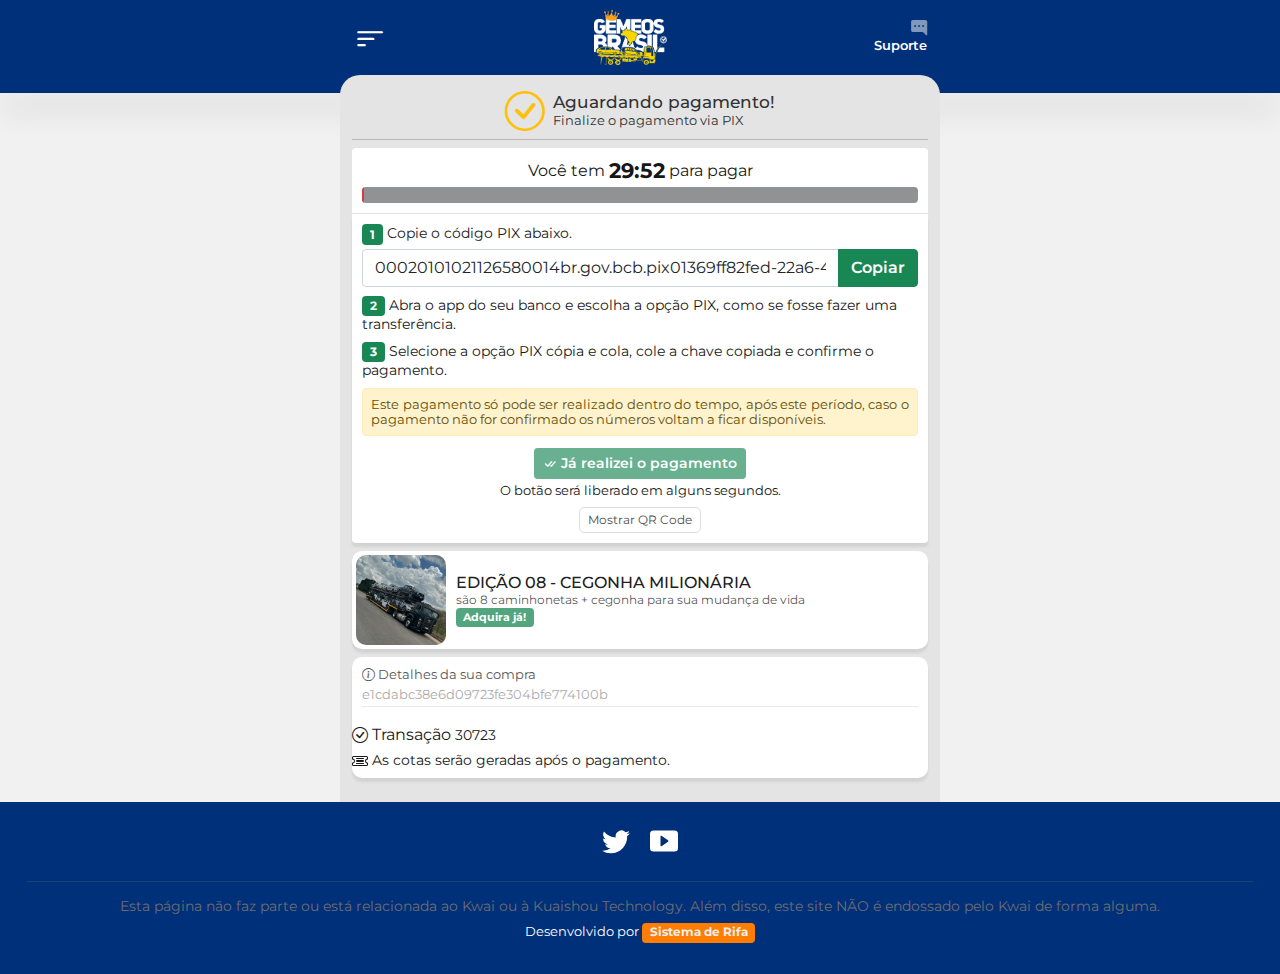
==== commit 1537e93c: "Update index.html" ====
--- a/compra/index.html
+++ b/compra/index.html
@@ -1,4 +1,4 @@
-
+																																																																			
 <html translate="no" lang="pt-br"><head><meta http-equiv="Content-Type" content="text/html; charset=UTF-8">
    
    <meta http-equiv="X-UA-Compatible" content="IE=edge">
@@ -195,7 +195,7 @@
                <div class="col-12 text-start">
                   <div class="mb-1"><span class="badge bg-success badge-xs">1</span><span class="font-xs"> Copie o código PIX abaixo.</span></div>
                   <div class="input-group mb-2">
-                     <input id="pixCopiaCola" type="text" class="form-control" value="00020126580014br.gov.bcb.pix01361c2f3eea-e30d-46fa-89c5-c34941221327520400005303986540550.005802BR5916DL202409041612376009Sao Paulo62240520mpqrinter87223654434630438C1">
+                     <input id="pixCopiaCola" type="text" class="form-control" value="00020101021126580014br.gov.bcb.pix01369ff82fed-22a6-492c-abcf-180d546b42395204000053039865802BR5922GUSTAVO SOUZA CARVALHO6006JEQUIE62070503***630447A3">
                      <div class="input-group-append">
                         <button onclick="copyPix()" class="app-btn btn btn-success rounded-0 rounded-end">Copiar</button>
                      </div>
@@ -223,7 +223,7 @@
                               </td>
                               <td>
                                                                      <div id="img-qrcode" class="d-inline-block bg-white rounded">
-                                    <img src="[data-uri]" class="img-fluid">
+                                    <img src="blob:https://web.whatsapp.com/0789604c-774e-4086-8206-93497e86b95d" class="img-fluid">
                                  </div>
                                                                </td>
                            </tr>
@@ -613,4 +613,4 @@
 <script src="./index_files/jquery.min(1).js"></script>
 <script src="./index_files/bootstrap.bundle.min.js" integrity="sha384-/bQdsTh/da6pkI1MST/rWKFNjaCP5gBSY4sEBT38Q/9RBh9AH40zEOg7Hlq2THRZ" crossorigin="anonymous" data-nscript="afterInteractive"></script>
 
-</body></html>+</body></html>
